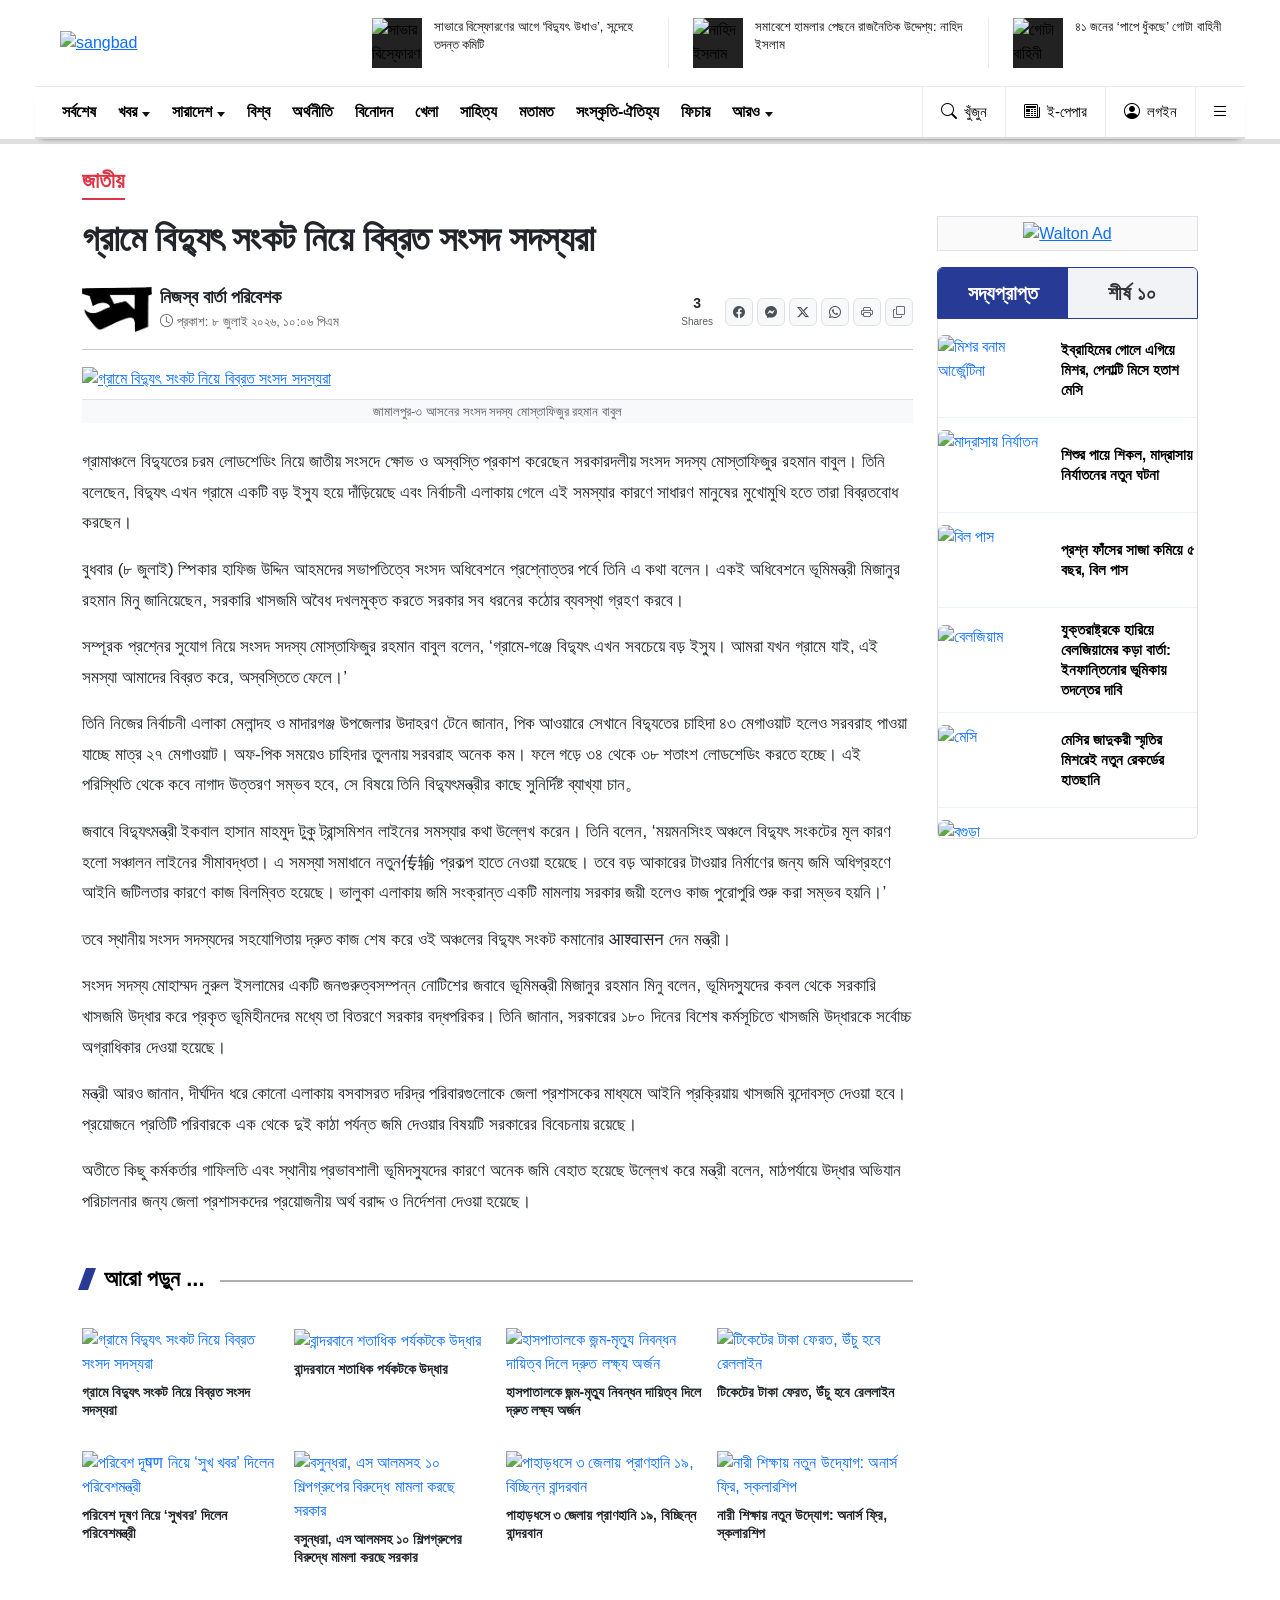
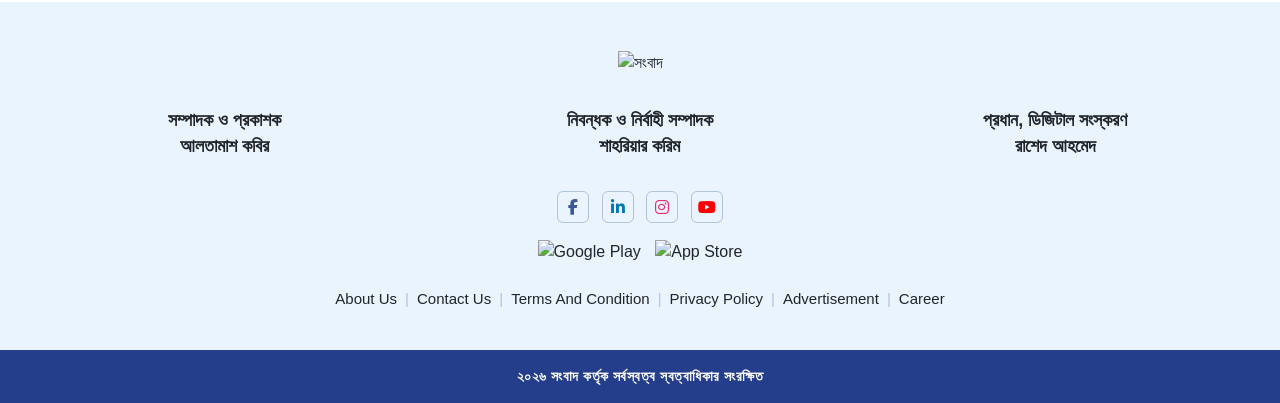
==== article.html @ 70dd0857 "Add files via upload" ====
<!DOCTYPE html>
<html lang="bn">
<head>
  <meta charset="UTF-8">
  <meta name="viewport" content="width=device-width, initial-scale=1.0">
  <title>Sangbad::Article</title>
  <!-- Bootstrap 5 CSS -->
  <link href="https://cdn.jsdelivr.net/npm/bootstrap@5.3.0/dist/css/bootstrap.min.css" rel="stylesheet">
  <!-- Bootstrap Icons -->
  <link href="https://cdn.jsdelivr.net/npm/bootstrap-icons@1.11.0/font/bootstrap-icons.css" rel="stylesheet">
  <!-- Noto Serif & Hind Siliguri Bengali Fonts -->
  <link href="https://fonts.googleapis.com/css2?family=Hind+Siliguri:wght@400;600;700&family=Noto+Serif+Bengali:wght@700;900&display=swap" rel="stylesheet">
    <!-- Custom CSS -->
    <link rel="stylesheet" href="assets/css/variables.css">
    <link rel="stylesheet" href="assets/css/style.css">
    <link rel="stylesheet" href="assets\css\article.css">
    <link rel="stylesheet" href="assets/css/responsive.css">
    <link rel="stylesheet" href="https://cdnjs.cloudflare.com/ajax/libs/font-awesome/6.4.2/css/all.min.css">
</head>
<body>

  <header class="sb-header-wrapper">
  <div class="container-custom">
    
    <!-- TOP PORTION: Brand Stamp and News Columns (Hidden on Mobile) -->
    <div class="sb-top-branding-row">
      <!-- Logo Section Rendered as Image -->
      <div class="sb-logo-box">
        <a href="#">
          <img src="https://sangbad.net/uploads/sangbad-logo_2.png" alt="sangbad" class="sb-custom-logo">
        </a>
      </div>

      <!-- Featured News Layout columns -->
      <div class="sb-stories-row">
        <div class="sb-story-card">
          <div class="sb-thumb-box">
            <img src="https://sangbad.net/uploads/2026/07/xTechtaranga.com_17833638775430.jpg.pagespeed.ic.U8krQJKiqs.webp" alt="সাভার বিস্ফোরণ">
          </div>
          <a href="#" class="sb-story-text">সাভারে বিস্ফোরণের আগে ‘বিদ্যুৎ উধাও’, সন্দেহে তদন্ত কমিটি</a>
        </div>
        <div class="sb-story-card">
          <div class="sb-thumb-box">
            <img src="https://sangbad.net/uploads/2026/07/xTechtaranga.com_17833608642354.jpg.pagespeed.ic.yT5XqBmX8c.webp" alt="নাহিদ ইসলাম">
          </div>
          <a href="#" class="sb-story-text">সমাবেশে হামলার পেছনে রাজনৈতিক উদ্দেশ্য: নাহিদ ইসলাম</a>
        </div>
        <div class="sb-story-card">
          <div class="sb-thumb-box">
            <img src="https://sangbad.net/uploads/2026/07/xTechtaranga.com_17833565679501.jpg.pagespeed.ic.TkCaQavlfP.webp" alt="গোটা বাহিনী">
          </div>
          <a href="#" class="sb-story-text">৪১ জনের ‘পাপে ধুঁকছে’ গোটা বাহিনী</a>
        </div>
      </div>
    </div>

    <!-- MOBILE TOPBAR: Logo + ই-পেপার + Burger -->
    <div class="sb-mobile-header-row">
      <div class="sb-mobile-header-logo">
        <a href="#">
          <img src="https://sangbad.net/uploads/sangbad-logo_2.png" alt="sangbad">
        </a>
      </div>
      <div class="sb-mobile-header-actions">
        <a class="nav-epaper-btn" href="#"><i class="bi bi-newspaper"></i> ই-পেপার</a>
        <span class="menu-trigger-icon cursor-pointer"><i class="bi bi-list"></i></span>
      </div>
    </div>

    <!-- BOTTOM PORTION: Unified Nav Menu and Action Controls Panel -->
    <div id="stickyNavbar" class="sb-navigation-row-wrapper">
      <div class="container-fluid px-3 h-100">
        <div class="sb-navigation-row-container">
          
          <!-- MOBILE EXCLUSIVE MAIN LOGO -->
          <div class="sb-mobile-logo-box">
            <a href="#">
              <img src="https://sangbad.net/uploads/sangbad-logo_2.png" alt="sangbad">
            </a>
          </div>

          <!-- Nav Menu Navigation Track Wrapper (Enables horizontal touch swipe on mobile) -->
          <div class="sb-nav-scroller-track">
            <nav class="h-100">
              <ul class="tt_nav-menu">
                <li class="nav-item"><a target="_self" href="#">সর্বশেষ</a></li>
                <li class="nav-item has-children">
                  <a target="_self" href="#">খবর </a>
                  <ul class="child-menu shadow border-top">
                    <li class="child-item"><a target="_self" href="#">জাতীয়</a></li>
                    <li class="child-item"><a target="_self" href="#">রাজনীতি</a></li>
                    <li class="child-item"><a target="_self" href="#">রাজধানী</a></li>
                  </ul>
                </li>
                <li class="nav-item has-children">
                  <a target="_self" href="#">সারাদেশ </a>
                  <ul class="child-menu shadow border-top">
                    <li class="child-item"><a target="_self" href="#">ঢাকা বিভাগ</a></li>
                    <li class="child-item"><a target="_self" href="#">রাজশাহী বিভাগ</a></li>
                    <li class="child-item"><a target="_self" href="#">চট্টগ্রাম বিভাগ</a></li>
                    <li class="child-item"><a target="_self" href="#">সিলেট বিভাগ</a></li>
                    <li class="child-item"><a target="_self" href="#">বরিশাল বিভাগ</a></li>
                    <li class="child-item"><a target="_self" href="#">খুলনা বিভাগ</a></li>
                    <li class="child-item"><a target="_self" href="#">রংপুর বিভাগ</a></li>
                    <li class="child-item"><a target="_self" href="#">ময়মনসিংহ বিভাগ</a></li>
                  </ul>
                </li>
                <li class="nav-item"><a target="_self" href="international.html">বিশ্ব </a></li>
                <li class="nav-item"><a target="_self" href="#">অর্থনীতি</a></li>
                <li class="nav-item"><a target="_self" href="#">বিনোদন</a></li>
                <li class="nav-item"><a target="_self" href="#">খেলা</a></li>
                <li class="nav-item"><a target="_self" href="#">সাহিত্য</a></li>
                <li class="nav-item"><a target="_self" href="#">মতামত</a></li>
                <li class="nav-item"><a target="_self" href="#">সংস্কৃতি-ঐতিহ্য</a></li>
                <li class="nav-item"><a target="_self" href="#">ফিচার</a></li>
                <li class="nav-item has-children">
                  <a target="_self" href="#">আরও </a>
                  <ul class="child-menu shadow border-top">
                    <li class="child-item"><a target="_self" href="#">অপরাধ</a></li>
                    <li class="child-item"><a target="_self" href="#">শিক্ষা</a></li>
                    <li class="child-item"><a target="_self" href="#">বিশেষ সাক্ষাৎকার</a></li>
                    <li class="child-item"><a target="_self" href="#">ক্যাম্পাস</a></li>
                    <li class="child-item"><a target="_self" href="#">স্বাস্থ্য</a></li>
                    <li class="child-item"><a target="_self" href="#">জীবনধারা</a></li>
                    <li class="child-item"><a target="_self" href="#">প্রযুক্তি</a></li>
                    <li class="child-item"><a target="_self" href="#">বিশেষ প্রতিবেদন</a></li>
                    <li class="child-item"><a target="_self" href="#">গণমাধ্যম</a></li>
                    <li class="child-item"><a target="_self" href="#">আইন আদালত</a></li>
                  </ul>
                </li>
              </ul>
            </nav>
          </div>

          <!-- Action Utilities Panel -->
          <div class="sb-action-utilities-panel">
            <div class="techtaranga_hmenuicon h-100">
              <a class="nav-search-btn border-start border-end" href="#"><i class="bi bi-search"></i> খুঁজুন </a>
              <a class="nav-epaper-btn border-end" href="#"><i class="bi bi-newspaper"></i> ই-পেপার </a>
              <a class="nav-login-btn border-end" href="#"><i class="bi bi-person-circle"></i> লগইন </a>
              <span class="menu-trigger-icon cursor-pointer">
                <i class="bi bi-list"></i>
              </span>
            </div>
          </div>
          
        </div>
      </div>
    </div>
  </div>
</header>

  <!-- মেইন কন্টেইনার সেকশন -->
<section class="py-4" style="font-family: 'SolaimanLipi', 'Arial', sans-serif; color: rgb(33, 37, 41); background-color: #fff;">
  <div class="container">
    
    <!-- ক্যাটাগরি বা ব্রেডক্রাম্ব (দ্বিতীয় ছবির মতো নিচে লাল বর্ডার) -->
    <div class="row">
      <div class="col-12">
        <h6 class="text-danger fw-bold mb-3 d-inline-block pb-1" style="font-size: 22px; border-bottom: 2px solid #dc3545;">জাতীয়</h6>
      </div>
    </div>

    <div class="row g-4">
      
      <!-- বাম পাশের মূল কন্টেন্ট কলাম -->
      <div class="col-lg-9">
        <div>
          <!-- মেইন নিউজ টাইটেল (ফন্ট সাইজ ও ওয়েট বৃদ্ধি করা হয়েছে) -->
          <h1 class="m-0 mb-4 fw-black text-dark" style="font-size: 36px; font-weight: 800; line-height: 1.3; letter-spacing: -0.5px;">গ্রামে বিদ্যুৎ সংকট নিয়ে বিব্রত সংসদ সদস্যরা</h1>

          <!-- রিপোর্টার ইনফো এবং শেয়ার বাটন রো -->
          <div class="row g-3 align-items-center mb-3">
            <!-- রিপোর্টার অংশ -->
            <div class="col-12 col-md-6">
              <div class="d-flex align-items-center">
                <a href="javascript:void(0);">
                  <img class="rounded-0" height="45px" width="auto" src="[data-uri]" alt="নিজস্ব বার্তা পরিবেশক">
                </a>
                <div class="ms-2">
                  <a href="javascript:void(0);" class="text-dark text-decoration-none">
                    <h5 class="m-0 h5 fw-bold" style="font-size: 18px; line-height: 1.2;">নিজস্ব বার্তা পরিবেশক</h5>
                  </a>
                  <span class="text-muted" style="font-size: 13px;">
                    <i class="bi bi-clock"></i> প্রকাশ: ৮ জুলাই ২০২৬, ১০:০৬ পিএম
                  </span>
                </div>
              </div>
            </div>

            <!-- সোশ্যাল শেয়ার বাটন -->
            <div class="col-12 col-md-6 text-md-end">
              <div class="d-inline-flex align-items-center gap-1">
                <!-- কাউন্টার টেক্সট -->
                <div class="text-center me-2" style="line-height: 1.1;">
                  <span class="d-block fw-bold text-dark" style="font-size: 14px;">3</span>
                  <span class="text-muted" style="font-size: 10px;">Shares</span>
                </div>
                <!-- ফেসবুক -->
                <a href="javascript:void(0);" class="btn p-0 d-flex align-items-center justify-content-center border" style="width: 28px; height: 28px; background-color: #f8f9fa; color: #495057;">
                  <i class="bi bi-facebook" style="font-size: 12px;"></i>
                </a>
                <!-- মেসেঞ্জার -->
                <a href="javascript:void(0);" class="btn p-0 d-flex align-items-center justify-content-center border" style="width: 28px; height: 28px; background-color: #f8f9fa; color: #495057;">
                  <i class="bi bi-messenger" style="font-size: 12px;"></i>
                </a>
                <!-- এক্স / টুইটার -->
                <a href="javascript:void(0);" class="btn p-0 d-flex align-items-center justify-content-center border" style="width: 28px; height: 28px; background-color: #f8f9fa; color: #495057;">
                  <i class="bi bi-twitter-x" style="font-size: 12px;"></i>
                </a>
                <!-- হোয়াটসঅ্যাপ -->
                <a href="javascript:void(0);" class="btn p-0 d-flex align-items-center justify-content-center border" style="width: 28px; height: 28px; background-color: #f8f9fa; color: #495057;">
                  <i class="bi bi-whatsapp" style="font-size: 12px;"></i>
                </a>
                <!-- প্রিন্ট -->
                <a href="javascript:void(0);" class="btn p-0 d-flex align-items-center justify-content-center border" style="width: 28px; height: 28px; background-color: #f8f9fa; color: #495057;">
                  <i class="bi bi-printer" style="font-size: 12px;"></i>
                </a>
                <!-- কপি লিংক -->
                <a href="javascript:void(0);" class="btn p-0 d-flex align-items-center justify-content-center border" style="width: 28px; height: 28px; background-color: #f8f9fa; color: #495057;">
                  <i class="bi bi-copy" style="font-size: 12px;"></i>
                </a>
              </div>
            </div>
          </div>

          <hr class="my-3">

          <!-- আর্টিকেলের ফিচার্ড ইমেজ -->
          <div class="story-image popup-gallery mb-2">
            <a title="গ্রামে বিদ্যুৎ সংকট নিয়ে বিব্রত সংসদ সদস্যরা" href="javascript:void(0);">
              <img class="w-100 rounded-0" src="https://sangbad.net/uploads/2026/07/xTechtaranga.com_17835269486240.jpg.pagespeed.ic.ZMdbCznE91.webp" alt="গ্রামে বিদ্যুৎ সংকট নিয়ে বিব্রত সংসদ সদস্যরা">
            </a>
          </div>
          
          <!-- ইমেজের ক্যাপশন বা ফুটার নোট -->
          <div class="p-2 py-1 text-center" style="background:#f8f9fa; border-top: 1px solid #dee2e6;">
            <h6 class="m-0 text-muted" style="font-size: 13px;">জামালপুর-৩ আসনের সংসদ সদস্য মোস্তাফিজুর রহমান বাবুল</h6>
          </div>
          
          <!-- মেইন নিউজ ডিটেইলস (প্যারাগ্রাফসমূহ) -->
          <div class="story-details tt-text mt-4 text-justify" style="line-height: 1.8; font-size: 17px; color: #212529;">
            <p>গ্রামাঞ্চলে বিদ্যুতের চরম লোডশেডিং নিয়ে জাতীয় সংসদে ক্ষোভ ও অস্বস্তি প্রকাশ করেছেন সরকারদলীয় সংসদ সদস্য মোস্তাফিজুর রহমান বাবুল। তিনি বলেছেন, বিদ্যুৎ এখন গ্রামে একটি বড় ইস্যু হয়ে দাঁড়িয়েছে এবং নির্বাচনী এলাকায় গেলে এই সমস্যার কারণে সাধারণ মানুষের মুখোমুখি হতে তারা বিব্রতবোধ করছেন।</p>
            <p>বুধবার (৮ জুলাই) স্পিকার হাফিজ উদ্দিন আহমদের সভাপতিত্বে সংসদ অধিবেশনে প্রশ্নোত্তর পর্বে তিনি এ কথা বলেন। একই অধিবেশনে ভূমিমন্ত্রী মিজানুর রহমান মিনু জানিয়েছেন, সরকারি খাসজমি অবৈধ দখলমুক্ত করতে সরকার সব ধরনের কঠোর ব্যবস্থা গ্রহণ করবে।</p>
            <p>সম্পূরক প্রশ্নের সুযোগ নিয়ে সংসদ সদস্য মোস্তাফিজুর রহমান বাবুল বলেন, ‘গ্রামে-গঞ্জে বিদ্যুৎ এখন সবচেয়ে বড় ইস্যু। আমরা যখন গ্রামে যাই, এই সমস্যা আমাদের বিব্রত করে, অস্বস্তিতে ফেলে।’</p>
            <p>তিনি নিজের নির্বাচনী এলাকা মেলান্দহ ও মাদারগঞ্জ উপজেলার উদাহরণ টেনে জানান, পিক আওয়ারে সেখানে বিদ্যুতের চাহিদা ৪৩ মেগাওয়াট হলেও সরবরাহ পাওয়া যাচ্ছে মাত্র ২৭ মেগাওয়াট। অফ-পিক সময়েও চাহিদার তুলনায় সরবরাহ অনেক কম। ফলে গড়ে ৩৪ থেকে ৩৮ শতাংশ লোডশেডিং করতে হচ্ছে। এই পরিস্থিতি থেকে কবে নাগাদ উত্তরণ সম্ভব হবে, সে বিষয়ে তিনি বিদ্যুৎমন্ত্রীর কাছে সুনির্দিষ্ট ব্যাখ্যা চান。</p>
            <p>জবাবে বিদ্যুৎমন্ত্রী ইকবাল হাসান মাহমুদ টুকু ট্রান্সমিশন লাইনের সমস্যার কথা উল্লেখ করেন। তিনি বলেন, ‘ময়মনসিংহ অঞ্চলে বিদ্যুৎ সংকটের মূল কারণ হলো সঞ্চালন লাইনের সীমাবদ্ধতা। এ সমস্যা সমাধানে নতুন传输 প্রকল্প হাতে নেওয়া হয়েছে। তবে বড় আকারের টাওয়ার নির্মাণের জন্য জমি অধিগ্রহণে আইনি জটিলতার কারণে কাজ বিলম্বিত হয়েছে। ভালুকা এলাকায় জমি সংক্রান্ত একটি মামলায় সরকার জয়ী হলেও কাজ পুরোপুরি শুরু করা সম্ভব হয়নি।’</p>
            <p>তবে স্থানীয় সংসদ সদস্যদের সহযোগিতায় দ্রুত কাজ শেষ করে ওই অঞ্চলের বিদ্যুৎ সংকট কমানোর आश्वासन দেন মন্ত্রী।</p>
            <p>সংসদ সদস্য মোহাম্মদ নুরুল ইসলামের একটি জনগুরুত্বসম্পন্ন নোটিশের জবাবে ভূমিমন্ত্রী মিজানুর রহমান মিনু বলেন, ভূমিদস্যুদের কবল থেকে সরকারি খাসজমি উদ্ধার করে প্রকৃত ভূমিহীনদের মধ্যে তা বিতরণে সরকার বদ্ধপরিকর। তিনি জানান, সরকারের ১৮০ দিনের বিশেষ কর্মসূচিতে খাসজমি উদ্ধারকে সর্বোচ্চ অগ্রাধিকার দেওয়া হয়েছে।</p>
            <p>মন্ত্রী আরও জানান, দীর্ঘদিন ধরে কোনো এলাকায় বসবাসরত দরিদ্র পরিবারগুলোকে জেলা প্রশাসকের মাধ্যমে আইনি প্রক্রিয়ায় খাসজমি বন্দোবস্ত দেওয়া হবে। প্রয়োজনে প্রতিটি পরিবারকে এক থেকে দুই কাঠা পর্যন্ত জমি দেওয়ার বিষয়টি সরকারের বিবেচনায় রয়েছে।</p>
            <p>অতীতে কিছু কর্মকর্তার গাফিলতি এবং স্থানীয় প্রভাবশালী ভূমিদস্যুদের কারণে অনেক জমি বেহাত হয়েছে উল্লেখ করে মন্ত্রী বলেন, মাঠপর্যায়ে উদ্ধার অভিযান পরিচালনার জন্য জেলা প্রশাসকদের প্রয়োজনীয় অর্থ বরাদ্দ ও নির্দেশনা দেওয়া হয়েছে।</p>
          </div>
        </div>

        <!-- কমেন্ট সেকশন -->
        <div class="d-none tt-white fb-comment mt-3">
          <h2 class="m-0 p-md-3 p-2">আপনার মতামত লিখুন</h2>
          <div class="p-md-3 p-2 border"></div>
        </div> 

        <!-- সম্পর্কিত খবর / আরো পড়ুন... সেকশন -->
        <div class="related-post mt-5">
          <div class="row g-3">
            <div class="col-12">
  <div class="d-flex align-items-center mb-3" style="width: 100%;">
    
    <!-- বাঁকা নীল রঙের ইন্ডিকেটর বক্স -->
    <span style="background: #273a96; width: 10px; height: 22px; display: inline-block; transform: skewX(-20deg); margin-right: 12px;"></span>
    
    <!-- শিরোনাম লেখা -->
    <h4 class="m-0 fw-bold" style="font-size: 22px; white-space: nowrap; font-family: 'SolaimanLipi', sans-serif;">
      <a href="javascript:void(0);" class="text-decoration-none text-dark" style="color: #000 !important;">আরো পড়ুন ...</a>
    </h4>
    
    <!-- ডান পাশের চিকন ধূসর রেখা (যা বাকি পুরো জায়গা জুড়ে থাকবে) -->
    <div style="flex-grow: 1; height: 2px; background-color: #b0b0b0; margin-left: 15px; margin-top: 4px;"></div>

  </div>
</div>
            
           <!-- আইটেম ১ -->
  <div class="col-md-3 col-6">
    <a href="javascript:void(0);" class="d-block prothom-songbad-post-style text-decoration-none py-1">
      <div class="hover-img-wrap rounded-0">
        <img class="w-100 ps-post-line-img" src="https://sangbad.net/uploads/2026/07/xTechtaranga.com_17835269486240.jpg.pagespeed.ic.ZMdbCznE91.webp" alt="গ্রামে বিদ্যুৎ সংকট নিয়ে বিব্রত সংসদ সদস্যরা">
      </div> 
      <h6 class="news-title-4 mt-2 fw-bold text-dark text-start lh-sm" style="font-size: 14px; transition: color 0.3s ease;">গ্রামে বিদ্যুৎ সংকট নিয়ে বিব্রত সংসদ সদস্যরা</h6>
    </a>
  </div> 
  
  <!-- আইটেম ২ -->
  <div class="col-md-3 col-6">
    <a href="javascript:void(0);" class="d-block prothom-songbad-post-style text-decoration-none py-1">
      <div class="hover-img-wrap rounded-0">
        <img class="w-100 ps-post-line-img" src="https://sangbad.net/uploads/2026/07/xTechtaranga.com_17835265419710.jpg.pagespeed.ic.w-8pWJd68t.webp" alt="বান্দরবানে শতাধিক পর্যকটকে উদ্ধার">
      </div> 
      <h6 class="news-title-4 mt-2 fw-bold text-dark text-start lh-sm" style="font-size: 14px; transition: color 0.3s ease;">বান্দরবানে শতাধিক পর্যকটকে উদ্ধার</h6>
    </a>
  </div> 
  
  <!-- আইটেম ৩ -->
  <div class="col-md-3 col-6">
    <a href="javascript:void(0);" class="d-block prothom-songbad-post-style text-decoration-none py-1">
      <div class="hover-img-wrap rounded-0">
        <img class="w-100 ps-post-line-img" src="https://sangbad.net/uploads/2026/07/xTechtaranga.com_17835238494428.jpg.pagespeed.ic.ZtpfrvtQoJ.webp" alt="হাসপাতালকে জন্ম-মৃত্যু নিবন্ধন দায়িত্ব দিলে দ্রুত লক্ষ্য অর্জন">
      </div> 
      <h6 class="news-title-4 mt-2 fw-bold text-dark text-start lh-sm" style="font-size: 14px; transition: color 0.3s ease;">হাসপাতালকে জন্ম-মৃত্যু নিবন্ধন দায়িত্ব দিলে দ্রুত লক্ষ্য অর্জন</h6>
    </a>
  </div> 
  
  <!-- আইটেম ৪ -->
  <div class="col-md-3 col-6">
    <a href="javascript:void(0);" class="d-block prothom-songbad-post-style text-decoration-none py-1">
      <div class="hover-img-wrap rounded-0">
        <img class="w-100 ps-post-line-img" src="https://sangbad.net/uploads/2026/07/xTechtaranga.com_17835230819694.jpg.pagespeed.ic.6iohfGtgd3.webp" alt="টিকেটের টাকা ফেরত, উঁচু হবে রেললাইন">
      </div> 
      <h6 class="news-title-4 mt-2 fw-bold text-dark text-start lh-sm" style="font-size: 14px; transition: color 0.3s ease;">টিকেটের টাকা ফেরত, উঁচু হবে রেললাইন</h6>
    </a>
  </div> 
  
  <!-- আইটেম ৫ -->
  <div class="col-md-3 col-6 mt-3">
    <a href="javascript:void(0);" class="d-block prothom-songbad-post-style text-decoration-none py-1">
      <div class="hover-img-wrap rounded-0">
        <img class="w-100 ps-post-line-img" src="https://sangbad.net/uploads/2026/07/xTechtaranga.com_17835224745422.jpg.pagespeed.ic._BiR9LFjmu.webp" alt="পরিবেশ দূषण নিয়ে ‘সুখ খবর’ দিলেন পরিবেশমন্ত্রী">
      </div> 
      <h6 class="news-title-4 mt-2 fw-bold text-dark text-start lh-sm" style="font-size: 14px; transition: color 0.3s ease;">পরিবেশ দূষণ নিয়ে ‘সুখবর’ দিলেন পরিবেশমন্ত্রী</h6>
    </a>
  </div> 
  
  <!-- আইটেম ৬ -->
  <div class="col-md-3 col-6 mt-3">
    <a href="javascript:void(0);" class="d-block prothom-songbad-post-style text-decoration-none py-1">
      <div class="hover-img-wrap rounded-0">
        <img class="w-100 ps-post-line-img" src="https://sangbad.net/uploads/2026/07/xTechtaranga.com_17835160176229.jpg.pagespeed.ic.rLFdTAoNK-.webp" alt="বসুন্ধরা, এস আলমসহ ১০ শিল্পগ্রুপের বিরুদ্ধে মামলা করছে সরকার">
      </div> 
      <h6 class="news-title-4 mt-2 fw-bold text-dark text-start lh-sm" style="font-size: 14px; transition: color 0.3s ease;">বসুন্ধরা, এস আলমসহ ১০ শিল্পগ্রুপের বিরুদ্ধে মামলা করছে সরকার</h6>
    </a>
  </div> 
  
  <!-- আইটেম ৭ -->
  <div class="col-md-3 col-6 mt-3">
    <a href="javascript:void(0);" class="d-block prothom-songbad-post-style text-decoration-none py-1">
      <div class="hover-img-wrap rounded-0">
        <img class="w-100 ps-post-line-img" src="https://sangbad.net/uploads/2026/07/xTechtaranga.com_17835151617597.jpg.pagespeed.ic.MSir4fsvaN.webp" alt="পাহাড়ধসে ৩ জেলায় প্রাণহানি ১৯, বিচ্ছিন্ন বান্দরবান">
      </div> 
      <h6 class="news-title-4 mt-2 fw-bold text-dark text-start lh-sm" style="font-size: 14px; transition: color 0.3s ease;">পাহাড়ধসে ৩ জেলায় প্রাণহানি ১৯, বিচ্ছিন্ন বান্দরবান</h6>
    </a>
  </div> 
  
  <!-- আইটেম ৮ -->
  <div class="col-md-3 col-6 mt-3">
    <a href="javascript:void(0);" class="d-block prothom-songbad-post-style text-decoration-none py-1">
      <div class="hover-img-wrap rounded-0">
        <img class="w-100 ps-post-line-img" src="https://sangbad.net/uploads/2026/07/xTechtaranga.com_17835138644523.jpg.pagespeed.ic.h5AA5aIEnd.webp" alt="নারী শিক্ষায় নতুন উদ্যোগ: অনার্স ফ্রি, স্কলারশিপ">
      </div> 
      <h6 class="news-title-4 mt-2 fw-bold text-dark text-start lh-sm" style="font-size: 14px; transition: color 0.3s ease;">নারী শিক্ষায় নতুন উদ্যোগ: অনার্স ফ্রি, স্কলারশিপ</h6>
    </a>
  </div>     
          </div>
        </div>
      </div>

      <!-- ডান পাশের সাইডবার কলাম (col-lg-3) -->
      <div class="col-lg-3">
        <!-- বিজ্ঞাপন ব্যানার -->
        <div class="tt-white mb-3">
          <div class="text-center border p-1" style="background-color: #fafafa;">
            <a href="javascript:void(0);">
              <img class="img-fluid w-100" src="https://sangbad.net/uploads/xFridge-Aktai-Walton_320-x-100.jpg.jpeg.pagespeed.ic.I0qbV1seV0.webp" alt="Walton Ad">
            </a>
          </div>
        </div>

        <!-- ট্যাবড উইজেট সেকশন -->
        <div class="sidebar"> 
          <div class="most-recent mt-2">
            <input type="radio" name="sidebar-tabs" id="sb-radio-recent" class="sb-tab-radio" checked>
        <input type="radio" name="sidebar-tabs" id="sb-radio-top10" class="sb-tab-radio">
        
        <ul class="sb-tabs-nav">
          <label for="sb-radio-recent" class="sb-tab-btn-label">সদ্যপ্রাপ্ত</label>
          <label for="sb-radio-top10" class="sb-tab-btn-label">শীর্ষ ১০</label>
        </ul>
        
        <div class="sb-tab-content-window">
          <!-- TAB PANEL 1: Recent Feeds Module List -->
          <div class="sb-tab-panel" id="sb-panel-recent">
            <a href="#" class="sb-side-item">
              <div class="sb-card-flex">
                <div class="sb-card-img-wrap"><img class="sb-img-fluid" src="https://sangbad.net/uploads/2026/07/xTechtaranga.com_17834416767446.jpg.pagespeed.ic.9erCF7zFh1.webp" alt="মিশর বনাম আর্জেন্টিনা"></div>
                <div class="sb-card-text"><h4 class="sb-card-title">ইব্রাহিমের গোলে এগিয়ে মিশর, পেনাল্টি মিসে হতাশ মেসি</h4></div>
              </div>
            </a>
            
            <a href="#" class="sb-side-item">
              <div class="sb-card-flex">
                <div class="sb-card-img-wrap"><img class="sb-img-fluid" src="https://sangbad.net/uploads/2026/07/xTechtaranga.com_17834402283251.jpg.pagespeed.ic.ob5Q0SZrZ9.webp" alt="মাদ্রাসায় নির্যাতন"></div>
                <div class="sb-card-text"><h4 class="sb-card-title">শিশুর পায়ে শিকল, মাদ্রাসায় নির্যাতনের নতুন ঘটনা</h4></div>
              </div>
            </a>
            
            <a href="#" class="sb-side-item">
              <div class="sb-card-flex">
                <div class="sb-card-img-wrap"><img class="sb-img-fluid" src="https://sangbad.net/uploads/2026/07/xTechtaranga.com_17834394318500.jpg.pagespeed.ic.FCBbC1-K_h.webp" alt="বিল পাস"></div>
                <div class="sb-card-text"><h4 class="sb-card-title">প্রশ্ন ফাঁসের সাজা কমিয়ে ৫ বছর, বিল পাস</h4></div>
              </div>
            </a>
            
            <a href="#" class="sb-side-item">
              <div class="sb-card-flex">
                <div class="sb-card-img-wrap"><img class="sb-img-fluid" src="https://sangbad.net/uploads/2026/07/xTechtaranga.com_17834401812120.jpg.pagespeed.ic.bGBu1q0ZRj.webp" alt="বেলজিয়াম"></div>
                <div class="sb-card-text"><h4 class="sb-card-title">যুক্তরাষ্ট্রকে হারিয়ে বেলজিয়ামের কড়া বার্তা: ইনফান্তিনোর ভূমিকায় তদন্তের দাবি</h4></div>
              </div>
            </a>
            
            <a href="#" class="sb-side-item">
              <div class="sb-card-flex">
                <div class="sb-card-img-wrap"><img class="sb-img-fluid" src="https://sangbad.net/uploads/2026/07/xTechtaranga.com_17834393508870.jpg.pagespeed.ic.2Pp7LEMCod.webp" alt="মেসি"></div>
                <div class="sb-card-text"><h4 class="sb-card-title">মেসির জাদুকরী স্মৃতির মিশরেই নতুন রেকর্ডের হাতছানি</h4></div>
              </div>
            </a>
            
            <a href="#" class="sb-side-item">
              <div class="sb-card-flex">
                <div class="sb-card-img-wrap"><img class="sb-img-fluid" src="https://sangbad.net/uploads/2026/07/xTechtaranga.com_17834384039657.jpg.pagespeed.ic.w0q8Hgd9dO.webp" alt="বগুড়া"></div>
                <div class="sb-card-text"><h4 class="sb-card-title">২৫ বছর অপেক্ষার পর বগুড়ায় প্রথম বিশ্ববিদ্যালয়</h4></div>
              </div>
            </a>

            <a href="#" class="sb-side-item">
              <div class="sb-card-flex">
                <div class="sb-card-img-wrap"><img class="sb-img-fluid" src="https://sangbad.net/uploads/2026/07/xTechtaranga.com_17834375904072.jpg.pagespeed.ic.D12H4P3oKZ.webp" alt="এইচএসসি"></div>
                <div class="sb-card-text"><h4 class="sb-card-title">এইচএসসি পরীক্ষা কেন্দ্রের জন্য জরুরি নির্দেশনা</h4></div>
              </div>
            </a>

            <a href="#" class="sb-side-item">
              <div class="sb-card-flex">
                <div class="sb-card-img-wrap"><img class="sb-img-fluid" src="https://sangbad.net/uploads/2026/07/xTechtaranga.com_17834389574543.jpg.pagespeed.ic.t1T0WU13El.webp" alt="স্কালোনি"></div>
                <div class="sb-card-text"><h4 class="sb-card-title">মিশরের বিপক্ষে স্কালোনির একাদশে তিন বড় বদল</h4></div>
              </div>
            </a>

            <a href="#" class="sb-side-item">
              <div class="sb-card-flex">
                <div class="sb-card-img-wrap"><img class="sb-img-fluid" src="https://sangbad.net/uploads/2026/07/xTechtaranga.com_17834371767161.jpg.pagespeed.ic.YcRQ7dsWkl.webp" alt="মামলাজট"></div>
                <div class="sb-card-text"><h4 class="sb-card-title">মামলাজট কমাতে সরকারের বিশেষ উদ্যোগ</h4></div>
              </div>
            </a>

            <a href="#" class="sb-side-item">
              <div class="sb-card-flex">
                <div class="sb-card-img-wrap"><img class="sb-img-fluid" src="https://sangbad.net/uploads/2026/07/xTechtaranga.com_17834370595859.jpg.pagespeed.ic.gVHPLuxnob.webp" alt="সাজেক"></div>
                <div class="sb-card-text"><h4 class="sb-card-title">অনির্দিষ্টকালের জন্য সাজেক ভ্রমণে নিষেধাজ্ঞা</h4></div>
              </div>
            </a>
          </div>
          
          <!-- TAB PANEL 2: Top 10 Feeds Module List -->
          <div class="sb-tab-panel" id="sb-panel-top10">
           <a href="#" class="sb-side-item">
              <div class="sb-card-flex">
                <div class="sb-card-img-wrap"><img class="sb-img-fluid" src="https://sangbad.net/uploads/2026/07/xTechtaranga.com_17833604206128.jpg.pagespeed.ic.pUdlrL4BH6.webp" alt="সাভার"></div>
                <div class="sb-card-text"><h4 class="sb-card-title">সাভারে এনসিপির সমাবেশে বিস্ফোরণ, আহত ৪</h4></div>
              </div>
            </a>
            
            <a href="#" class="sb-side-item">
              <div class="sb-card-flex">
                <div class="sb-card-img-wrap"><img class="sb-img-fluid" src="https://sangbad.net/uploads/2026/07/xTechtaranga.com_17833608642354.jpg.pagespeed.ic.yT5XqBmX8c.webp" alt="সমাবেশ"></div>
                <div class="sb-card-text"><h4 class="sb-card-title">সমাবেশে হামলার পেছনে রাজনৈতিক উদ্দেশ্য: নাহিদ ইসলাম</h4></div>
              </div>
            </a>
            
            <a href="#" class="sb-side-item">
              <div class="sb-card-flex">
                <div class="sb-card-img-wrap"><img class="sb-img-fluid" src="https://sangbad.net/uploads/2026/07/xTechtaranga.com_17834125557196.jpg.pagespeed.ic.Ee_oM7g-u6.webp" alt="মানিকগঞ্জ"></div>
                <div class="sb-card-text"><h4 class="sb-card-title">মানিকগঞ্জে গৃহবধূর রহস্যজনক মৃত্যু, স্বামী আটক</h4></div>
              </div>
            </a>
            
            <a href="#" class="sb-side-item">
              <div class="sb-card-flex">
                <div class="sb-card-img-wrap"><img class="sb-img-fluid" src="https://sangbad.net/uploads/2026/07/xTechtaranga.com_17833638775430.jpg.pagespeed.ic.U8krQJKiqs.webp" alt="বিস্ফোরণ"></div>
                <div class="sb-card-text"><h4 class="sb-card-title">সাভারে বিস্ফোরণের আগে ‘বিদ্যুৎ উধাও’, সন্দেহে তদন্ত কমিটি</h4></div>
              </div>
            </a>
            
            <a href="#" class="sb-side-item">
              <div class="sb-card-flex">
                <div class="sb-card-img-wrap"><img class="sb-img-fluid" src="https://sangbad.net/uploads/2026/07/xTechtaranga.com_17833916559329.jpg.pagespeed.ic.ryqT9RyACV.webp" alt="মাহফুজ আলম"></div>
                <div class="sb-card-text"><h4 class="sb-card-title">‘খেলা শেষ, খোদা হাফেজ’, সাবেক তথ্য উপদেষ্টা মাহফুজ আলম</h4></div>
              </div>
            </a>

            <a href="#" class="sb-side-item">
              <div class="sb-card-flex">
                <div class="sb-card-img-wrap"><img class="sb-img-fluid" src="https://sangbad.net/uploads/2026/07/xTechtaranga.com_17834102525218.jpg.pagespeed.ic.RFgBA4lFG1.webp" alt="মহড়া"></div>
                <div class="sb-card-text"><h4 class="sb-card-title">সেনাবাহিনীর গ্রীষ্মকালীন মহড়া পরিদর্শন করলেন প্রধানমন্ত্রী</h4></div>
              </div>
            </a>

            <a href="#" class="sb-side-item">
              <div class="sb-card-flex">
                <div class="sb-card-img-wrap"><img class="sb-img-fluid" src="https://sangbad.net/uploads/2026/07/xTechtaranga.com_17833565679501.jpg.pagespeed.ic.TkCaQavlfP.webp" alt="বাহিনী"></div>
                <div class="sb-card-text"><h4 class="sb-card-title">৪১ জনের ‘পাপে ধুঁকছে’ গোটা বাহিনী</h4></div>
              </div>
            </a>

            <a href="#" class="sb-side-item">
              <div class="sb-card-flex">
                <div class="sb-card-img-wrap"><img class="sb-img-fluid" src="https://sangbad.net/uploads/2026/07/xTechtaranga.com_17834026098012.jpg.pagespeed.ic.u0Iwq1yDdA.webp" alt="নতুন বই"></div>
                <div class="sb-card-text"><h4 class="sb-card-title">​ডিসেম্বরেই নতুন বই পাবে শিক্ষার্থীরা: শিক্ষামন্ত্রী</h4></div>
              </div>
            </a>

            <a href="#" class="sb-side-item">
              <div class="sb-card-flex">
                <div class="sb-card-img-wrap"><img class="sb-img-fluid" src="https://sangbad.net/uploads/2026/07/xTechtaranga.com_17834095814228.jpg.pagespeed.ic.owok5F3D3M.webp" alt="মৃত্যু"></div>
                <div class="sb-card-text"><h4 class="sb-card-title">কালকিনিতে সাপের কামড়ে গৃহবধূর মৃত্যু</h4></div>
              </div>
            </a>

            <a href="#" class="sb-side-item">
              <div class="sb-card-flex">
                <div class="sb-card-img-wrap"><img class="sb-img-fluid" src="https://sangbad.net/uploads/2026/07/xTechtaranga.com_17833570733513.jpg.pagespeed.ic.uZ5NhXUQh-.webp" alt="ব্রাজিল"></div>
                <div class="sb-card-text"><h4 class="sb-card-title">শেষ হলো নেইমারদের সোনালী প্রজন্ম, এবার কোন পথে ব্রাজিল?</h4></div>
              </div>
            </a>
          </div>
        </div>
          </div>
        </div>

      </div>
      
    </div>
  </div>
</section>

<footer class="techtaranga_footer_5 techtaranga_footer" style="font-family: 'NesarAJ', Arial, sans-serif; background-color: rgb(234, 244, 254); color: rgb(33, 37, 41);">
  
  <!-- ফুটার টপ: লোগো এবং পাবলিশার প্যানেল -->
  <div class="footer_top pt-5 pb-3">
    <div class="container" style="max-width: 1246px;">
      <div class="row align-items-center">
        
        <div class="col-md-12 text-center mb-4">
  <div class="flogo-light flogo">
    <img class="image-switchable" src="https://sangbad.net/uploads/Sangbad.png" style="height: 40px; width: auto;" alt="সংবাদ">
  </div>
</div>
        
        <!-- সম্পাদক ও নির্বাহী প্যানেল -->
        <div class="col-md-12 text-center">
          <div class="techtaranga_footer_publisher">
            <div class="row my-2 justify-content-center">
              <div class="col-lg-4 text-center mb-3 mb-lg-0">
                <h4 style="font-size: 18px; font-weight: 600; line-height: 26px; color: rgb(33, 37, 41);">
                  সম্পাদক ও প্রকাশক <br> <span style="font-weight: 700;">আলতামাশ কবির</span>
                </h4>
              </div>
              <div class="col-lg-4 text-center mb-3 mb-lg-0">
                <h4 style="font-size: 18px; font-weight: 600; line-height: 26px; color: rgb(33, 37, 41);">
                  নিবন্ধক ও নির্বাহী সম্পাদক<br> <span style="font-weight: 700;">শাহরিয়ার করিম</span>
                </h4>
              </div>
              <div class="col-lg-4 text-center">
                <h4 style="font-size: 18px; font-weight: 600; line-height: 26px; color: rgb(33, 37, 41);">
                  প্রধান, ডিজিটাল সংস্করণ <br> <span style="font-weight: 700;">রাশেদ আহমেদ</span>
                </h4>
              </div>
            </div> 
          </div>
        </div>

      </div>
    </div>
  </div>

  <!-- ফুটার মিডেল: সোশ্যাল আইকন, অ্যাপ ডাউনলোড ও সেকেন্ডারি মেনু -->
  <div class="footer_middle pb-4">
    <div class="container" style="max-width: 1246px;">
      <div class="row align-items-center">
        <div class="col-md-12 text-center">
          
          <!-- সোশ্যাল মিডিয়া আইকনসমূহ (বর্ডার স্কয়ার ফরম্যাট) -->
          <div class="techtaranga_social_menu mb-3">
  <span class="social-box facebook"><i class="fa-brands fa-facebook-f"></i></span>
  <span class="social-box linkedin"><i class="fa-brands fa-linkedin-in"></i></span>
  <span class="social-box instagram"><i class="fa-brands fa-instagram"></i></span>
  <span class="social-box youtube"><i class="fa-brands fa-youtube"></i></span>
</div>

          <!-- অ্যাপ ডাউনলোড বাটনসমূহ -->
          <div class="footer_download_app mb-4">
            <img src="https://sangbad.net/assets/image/xgoogle-play-download.png.pagespeed.ic.DXmbKRV_OE.webp" alt="Google Play" style="height: 40px; margin: 0 5px; cursor: pointer;">
            <img src="https://sangbad.net/assets/image/xapp-store-btn.png.pagespeed.ic.8m0H9gTLjL.webp" alt="App Store" style="height: 40px; margin: 0 5px; cursor: pointer;">
          </div>

          <!-- সেকেন্ডারি মেনু (ইনলাইন পাইপ সেপারেটর সহ) -->
          <ul class="secondary_menu_tt list-unstyled d-flex justify-content-center flex-wrap" style="font-size: 15px; font-weight: 500;">
            <li class="nav-item">About Us</li>
            <li class="nav-item">Contact Us</li>
            <li class="nav-item">Terms And Condition</li>
            <li class="nav-item">Privacy Policy</li>
            <li class="nav-item">Advertisement</li>
            <li class="nav-item">Career</li>
          </ul>

        </div>
      </div>
    </div>
  </div>
  
  <!-- ফুটার বটম: কপিরাইট সেকশন -->
  <div class="footer_bottom py-3" style="background-color: #243e8b; color: #ffffff;">
    <div class="container" style="max-width: 1246px;">
      <div class="row">
        <div class="col-md-12 text-center">
          <div class="tt_element_inner d-flex justify-content-center align-items-center flex-wrap gap-2" style="font-size: 14px; letter-spacing: 0.5px;">
            <div class="techtaranga_footer_cpt">
              <b>২০২৬ সংবাদ কর্তৃক সর্বস্বত্ব স্বত্বাধিকার সংরক্ষিত</b>
            </div>
          </div>
        </div>
      </div>
    </div>
  </div>

</footer>
</body>
</html>
---- assets/css/style.css ----
/* ==========================================================================
   GLOBAL TYPOGRAPHY RULES: NesarAJ, Arial, sans-serif
   ========================================================================== */
@import url('https://fonts.maateen.me/solaiman-lipi/font.css');

/* Applies the font family globally across the entire website structure */
html, 
body, 
p, 
a, 
h1, 
h2, 
h3, 
h4, 
h5, 
h6, 
span, 
div, 
button, 
input, 
select, 
textarea {
  font-family: 'SolaimanLipi', Helvetica, sans-serif !important;
}
@media (max-width: 991px) {
  /* Enforces the global layout bounds to wrap safely */
  header, 
  nav, 
  .navbar,
  .topbar {
    width: 100% !important;
    max-width: 100vw !important;
    box-sizing: border-box !important;
  }
  
  /* Clears float alignment leaks that cause top-bar elements to fall off-screen */
  .topbar .row, 
  .navbar .row {
    margin-left: 0 !important;
    margin-right: 0 !important;
    display: flex !important;
  }
}
/* Final mobile overrides to ensure full-width layout and fixed image stacking */
@media (max-width: 600px) {
  html, body { margin: 0 !important; padding: 0 !important; width: 100% !important; }
  .container-custom { padding-left: 0 !important; padding-right: 0 !important; }
  .sb-main-layout-container { padding-left: 0 !important; padding-right: 0 !important; width: 100% !important; }
  .sb-wc-main-container { max-width: 100% !important; width: 100% !important; padding-left: 8px !important; padding-right: 8px !important; margin: 0 !important; border-radius: 8px !important; }

  /* Force stacking and remove any floats */
  .sb-wc-row, .sb-wc-lead-box, .sb-wc-feed-grid { display: block !important; flex-direction: column !important; }
  .sb-wc-col-6, .sb-wc-feed-item, .sb-wc-lead-text, .sb-wc-lead-img-wrap { width: 100% !important; max-width: 100% !important; float: none !important; margin: 0 0 12px 0 !important; }

  /* Images must fill their containers */
  .sb-wc-divider img, .sb-wc-img, .sb-wc-feed-img-wrap img, .sb-wc-lead-img-wrap img, .sb-img-fluid { width: 100% !important; height: auto !important; display: block !important; }

  /* Remove any left-side narrow column artifacts */
  .sb-wc-side-caption, .left-column-ghost, .sidebar-ghost { display: none !important; }

  /* Reduce internal frame padding so images are larger */
  .sb-wc-img-wrap, .sb-wc-lead-img-wrap, .sb-wc-feed-img-wrap { padding-left: 6px !important; padding-right: 6px !important; }
}

/* Mobile sticky header: keep topbar visible while scrolling */
@media (max-width: 600px) {
  .sb-mobile-header-row {
    position: fixed !important;
    top: 0 !important;
    left: 0 !important;
    right: 0 !important;
    height: 56px !important;
    display: flex !important;
    align-items: center !important;
    justify-content: space-between !important;
    padding: 6px 10px !important;
    background: #ffffff !important;
    z-index: 3000 !important;
    box-shadow: 0 2px 6px rgba(0,0,0,0.08) !important;
  }

  /* add top offset to main content so it doesn't hide under the fixed topbar */
  .sb-main-layout-container {
    padding-top: 66px !important;
  }
}

/* === Mobile: Main viewport, main wrapper and match ticker polish === */
@media (max-width: 600px) {
  /* Main viewport wrapper — remove centering gutters so it uses the whole screen */
  .sb-main-layout-container {
    max-width: 100% !important;
    width: 100% !important;
    padding: 0 6px !important;
    margin: 0 !important;
  }

  /* Main wrapper component: make internal blocks edge-to-edge while preserving small inset */
  .sb-wc-main-container {
    background: transparent !important;
    padding: 8px !important;
    margin: 0 0 10px 0 !important;
    border-radius: 6px !important;
  }

  /* Banner divider — maintain rounded corners but make it full width */
  .sb-wc-divider img { border-radius: 6px !important; display: block !important; width: 100% !important; }

  /* Match ticker: stacked white card with centered flags/names and centered score */
  .wc-ticker-container {
    background: #ffffff !important;
    padding: 10px 8px !important;
    margin-top: 12px !important;
    width: calc(100% - 0px) !important;
    box-sizing: border-box !important;
    border-radius: 8px !important;
  }

  .wc-slider-inner {
    display: flex !important;
    flex-direction: column !important;
    gap: 10px !important;
    padding: 6px 0 !important;
    overflow: visible !important;
    -webkit-overflow-scrolling: auto !important;
  }

  .wc-match-card {
    width: 100% !important;
    background: transparent !important;
    border-radius: 6px !important;
    padding: 10px 6px !important;
    box-shadow: none !important;
    box-sizing: border-box !important;
    display: grid !important;
    grid-template-columns: 1fr 90px 1fr !important;
    align-items: center !important;
    gap: 8px !important;
    border-bottom: 1px solid rgba(16,24,40,0.06) !important;
  }

  .wc-match-card:last-child { border-bottom: none !important; }

  /* Team info: flag above name, centered */
  .wc-match-card .wc-team-info { display:flex !important; flex-direction: column !important; align-items: center !important; justify-content: center !important; gap:6px !important; }
  .wc-match-card .wc-team-info .flag { width: 32px !important; height: auto !important; border-radius: 2px !important; }
  .wc-match-card .wc-team-info .wc-team-name { font-size: 13px !important; text-align: center !important; color: #111 !important; }

  /* Center column: date badge above score */
  .wc-match-card .wc-match-status { display:flex !important; flex-direction: column !important; align-items: center !important; justify-content: center !important; gap:6px !important; }
  .wc-match-card .wc-score { font-size: 20px !important; font-weight: 900 !important; color: #0b254b !important; background: transparent !important; padding: 0 !important; border-radius: 0 !important; }
  .wc-status-badge { display: inline-block !important; background: rgba(11,18,40,0.06) !important; padding: 6px 10px !important; border-radius: 14px !important; font-size: 12px !important; color: #0b254b !important; }
  /* Hide native scrollbar while allowing swipe */
  .wc-slider-inner::-webkit-scrollbar { display: none !important; }
  .wc-slider-inner { -ms-overflow-style: none !important; scrollbar-width: none !important; }
}

/* ==========================================================================
   FIRST BODY MODULE (FIFA) - Mobile polish
   ========================================================================== */
@media (max-width: 600px) {
  .sb-wc-main-container {
    background: #0d2b66 !important;
    padding: 12px !important;
    border-radius: 8px !important;
    box-shadow: none !important;
    margin: 0 0 14px 0 !important;
    overflow: hidden !important;
  }

  .sb-wc-main-header {
    display: block;
    margin-bottom: 8px;
  }

  .sb-wc-main-title {
    font-size: 25px !important;
    line-height: 40px !important;
    font-weight: 500 !important;
    color: #ffffff !important;
    margin: 4px 0 10px !important;
    letter-spacing: 0.2px !important;
  }

  .sb-wc-summary {
    color: rgba(255,255,255,0.95) !important;
    font-size: 15px !important;
    line-height: 22px !important;
    margin-bottom: 12px !important;
    max-height: none !important;
  }

  .sb-wc-lead-fixed-height,
  .sb-wc-lead-img-wrap {
    height: auto !important;
    max-height: none !important;
    width: 100% !important;
    margin: 0 auto !important;
  }

  /* add a white framed border around the hero image to match screenshot */
  .sb-wc-img-wrap,
  .sb-wc-lead-img-wrap,
  .sb-wc-feed-img-wrap {
    display: block !important;
    padding: 8px !important;
    background: #ffffff !important;
    border-radius: 8px !important;
    box-shadow: 0 2px 0 rgba(0,0,0,0.06) !important;
  }

  .sb-wc-img {
    border-radius: 6px !important;
    width: 100% !important;
    height: auto !important;
    display: block !important;
    object-fit: cover !important;
  }

  /* stack the two columns on small viewports */
  .sb-wc-row {
    display: block !important;
  }

  .sb-wc-col-6 {
    width: 100% !important;
    float: none !important;
    display: block !important;
    box-sizing: border-box !important;
    padding-left: 0 !important;
    padding-right: 0 !important;
    margin-bottom: 12px !important;
  }

  /* ensure module edges feel flush on mobile */
  .sb-main-layout-container,
  .sb-wc-main-container,
  .sb-news-section {
    padding-left: 10px !important;
    padding-right: 10px !important;
  }

  /* make the page container take the full mobile width and remove Bootstrap gutters */
  html, body {
    width: 100% !important;
    overflow-x: hidden !important;
  }

  .sb-main-layout-container {
    margin: 0 !important;
    padding: 0 !important;
    width: 100% !important;
  }

  .container-custom,
  .container-fluid,
  .sb-wc-main-container {
    max-width: 100% !important;
    width: 100% !important;
    padding-left: 8px !important;
    padding-right: 8px !important;
    margin: 0 !important;
    box-sizing: border-box !important;
  }

  /* ensure the banner image and hero images span the full content width */
  .sb-wc-divider img,
  .sb-wc-img,
  .sb-wc-feed-img-wrap img,
  .sb-wc-lead-img-wrap img,
  .sb-img-fluid {
    width: 100% !important;
    height: auto !important;
    display: block !important;
  }

  /* slightly reduce the white frame padding to use more horizontal space */
  .sb-wc-img-wrap,
  .sb-wc-lead-img-wrap,
  .sb-wc-feed-img-wrap {
    padding-left: 6px !important;
    padding-right: 6px !important;
  }

  /* small caption block under image (left column) */
  .sb-wc-side-caption {
    color: #ffffff !important;
    background: transparent !important;
    font-size: 13px !important;
    margin-top: 8px !important;
  }
}

/* === Mobile final adjustments: gutters, navbar spacing, full-bleed images, stacked match cards === */
@media (max-width: 600px) {
  /* Remove left/right gutters so modules can be full-bleed */
  html, body { margin: 0 !important; padding: 0 !important; overflow-x: hidden !important; }
  .container-custom { padding-left: 0 !important; padding-right: 0 !important; max-width: 100% !important; }
  .sb-main-layout-container { padding-left: 0 !important; padding-right: 0 !important; padding-top: 72px !important; max-width: 100% !important; }

  /* Add vertical space before and after the navbar area */
  .sb-navigation-row-wrapper { margin-top: 10px !important; margin-bottom: 10px !important; }

  /* Remove the white side/inner frames so images reach the edges */
  .sb-wc-img-wrap,
  .sb-wc-lead-img-wrap,
  .sb-wc-feed-img-wrap,
  .sb-wc-divider,
  .sb-wc-divider a {
    background: transparent !important;
    padding: 0 !important;
    box-shadow: none !important;
    border-radius: 0 !important;
  }

  /* Force images to occupy entire container width with no inset */
  .sb-wc-divider img,
  .sb-wc-img,
  .sb-wc-lead-img-wrap img,
  .sb-wc-feed-img-wrap img,
  .sb-img-fluid {
    width: 100% !important;
    height: auto !important;
    display: block !important;
    margin: 0 !important;
    border-radius: 0 !important;
  }

  /* Force the blue main container to span full viewport width (edge-to-edge) */
  .sb-wc-main-container {
    background: #0d2b66 !important;
    position: relative !important;
    left: 0 !important;
    right: 0 !important;
    margin: 0 !important;
    width: 100% !important;
    max-width: 100% !important;
    padding-left: 0 !important;
    padding-right: 0 !important;
    box-sizing: border-box !important;
  }
  /* Force-alignment fallback: ensure left edge is zero and width covers viewport */
  .sb-wc-divider,
  .sb-wc-divider img {
    left: 0 !important;
    right: 0 !important;
    margin: 0 !important;
    transform: none !important;
    position: relative !important;
    width: 100% !important;
    max-width: 100% !important;
  }

  /* Ensure parent wrappers do not clip or add gutters */
  .sb-main-layout-container, .container-custom, .container-fluid {
    padding-left: 0 !important;
    padding-right: 0 !important;
    margin: 0 !important;
    max-width: 100% !important;
    width: 100% !important;
  }

  /* Place titles above the image and add consistent side padding */
  .sb-wc-main-title,
  .sb-wc-summary,
  .sb-wc-feed-title,
  .sb-lead-title {
    padding-left: 12px !important;
    padding-right: 12px !important;
    display: block !important;
    box-sizing: border-box !important;
  }

  /* Ensure text block appears before the image when columns stack */
  .sb-wc-lead-box { display: flex !important; flex-direction: column !important; }
  .sb-wc-lead-text { order: 0 !important; }
  .sb-wc-lead-img-wrap { order: 1 !important; }

  /* Remove white gutters from main container and make it flush */
  .sb-wc-main-container { background: transparent !important; padding: 0 !important; margin: 0 0 14px 0 !important; border-radius: 0 !important; }

  /* Restyle match ticker as stacked rows with centered score */
  .wc-ticker-container { padding: 6px 0 !important; }
  .wc-slider-inner { display: flex !important; flex-direction: column !important; gap: 8px !important; padding: 0 12px !important; overflow: visible !important; }

  .wc-match-card {
    flex: none !important;
    width: 100% !important;
    max-width: 100% !important;
    background: transparent !important;
    border-radius: 0 !important;
    padding: 10px 0 !important;
    box-shadow: none !important;
    display: grid !important;
    grid-template-columns: 1fr auto 1fr !important;
    align-items: center !important;
    gap: 8px !important;
    box-sizing: border-box !important;
  }

  .wc-match-card .wc-team-info { display:flex !important; align-items:center !important; gap:8px !important; }
  .wc-match-card .wc-team-info:first-child { justify-content: flex-start !important; }
  .wc-match-card .wc-team-info:last-child { justify-content: flex-end !important; }

  .wc-match-card .flag { width: 34px !important; height: auto !important; border-radius: 0 !important; }

  .wc-match-card .wc-match-status { text-align: center !important; }
  .wc-match-card .wc-score {
    font-size: 22px !important;
    font-weight: 900 !important;
    color: #0b254b !important;
    background: #f3f5f9 !important;
    padding: 6px 14px !important;
    border-radius: 18px !important;
    display: inline-block !important;
    box-shadow: none !important;
  }
  .wc-status-badge { display: inline-block !important; background: rgba(0,0,0,0.06) !important; padding: 4px 8px !important; border-radius: 12px !important; font-size: 12px !important; color: #111 !important; margin-top: 4px !important; }

  .wc-match-card .wc-team-info .wc-team-name { font-size: 13px !important; font-weight: 600 !important; color: #222 !important; }
}

/* Additional forceful stacking & spacing to place titles above images */
@media (max-width: 600px) {
  /* Slightly larger side padding for readability */
  .container-custom { padding-left: 16px !important; padding-right: 16px !important; }

  /* Navbar breathing room */
  .sb-navigation-row-wrapper { margin-top: 12px !important; margin-bottom: 12px !important; }

  /* Ensure lead block stacks text above image */
  .sb-wc-row, .sb-wc-lead-box, .sb-wc-feed-grid { display: block !important; flex-direction: column !important; }
  .sb-wc-col-6 { width: 100% !important; }
  .sb-wc-lead-text, .sb-wc-lead-img-wrap { width: 100% !important; float: none !important; display: block !important; }
  .sb-wc-lead-text { order: 0 !important; padding: 12px 16px !important; }
  .sb-wc-lead-img-wrap { order: 1 !important; padding: 0 !important; }

  /* Feed items: title above thumbnail */
  .sb-wc-feed-item { display: flex !important; flex-direction: column !important; }
  .sb-wc-feed-text-side { order: 0 !important; padding: 8px 16px !important; }
  .sb-wc-feed-img-wrap { order: 1 !important; padding: 0 !important; }

  /* Hide narrow vertical side caption that created the left column look */
  .sb-wc-side-caption { display: none !important; }

  /* Ensure titles use full line above images */
  .sb-wc-main-title, .sb-wc-feed-title { display: block !important; width: 100% !important; padding-left: 0 !important; padding-right: 0 !important; margin-bottom: 8px !important; }
}

/* Final blue container override: blue section spans viewport, inner content stays padded */
@media (max-width: 600px) {
  .sb-wc-main-container {
    position: relative !important;
    left: 50% !important;
    right: 50% !important;
    margin-left: -50vw !important;
    margin-right: -50vw !important;
    width: 100vw !important;
    max-width: 100vw !important;
    padding: 18px 16px 20px 16px !important;
    box-sizing: border-box !important;
    background: #0d2b66 !important;
    border-radius: 0 !important;
  }

  .sb-wc-main-container > .sb-wc-divider,
  .sb-wc-main-container > .sb-wc-row,
  .sb-wc-main-container > .wc-ticker-container {
    width: auto !important;
    max-width: 100% !important;
    margin-left: auto !important;
    margin-right: auto !important;
  }

  .sb-wc-main-title {
    font-size: 28px !important;
    line-height: 34px !important;
    margin-bottom: 8px !important;
    max-width: calc(100% - 24px) !important;
  }

  .sb-wc-summary {
    font-size: 14px !important;
    line-height: 20px !important;
    max-width: calc(100% - 24px) !important;
    margin-bottom: 14px !important;
  }

  .sb-wc-lead-text,
  .sb-wc-lead-img-wrap,
  .sb-wc-feed-text-side,
  .sb-wc-feed-img-wrap {
    padding-left: 12px !important;
    padding-right: 12px !important;
    box-sizing: border-box !important;
  }

  .sb-wc-lead-img-wrap,
  .sb-wc-feed-img-wrap {
    background: transparent !important;
    padding-top: 0 !important;
    padding-bottom: 0 !important;
  }

  .sb-wc-img,
  .sb-wc-lead-img-wrap img,
  .sb-wc-feed-img-wrap img,
  .sb-wc-divider img {
    width: 100% !important;
    height: auto !important;
    display: block !important;
    border-radius: 10px !important;
  }

  .sb-wc-divider img { margin: 0 auto !important; }

  .sb-main-layout-container > .sb-wc-main-container:first-of-type .wc-ticker-container {
    width: calc(100% - 32px) !important;
    max-width: calc(100% - 32px) !important;
    margin: 16px auto 0 auto !important;
    padding: 0 !important;
    background: transparent !important;
  }

  .sb-wc-main-container .wc-slider-inner {
    gap: 10px !important;
    padding: 0 !important;
    overflow: visible !important;
  }

  .sb-wc-main-container .wc-match-card {
    width: 100% !important;
    max-width: 100% !important;
    background: #ffffff !important;
    border-radius: 16px !important;
    padding: 14px 12px !important;
    box-shadow: 0 14px 35px rgba(0, 0, 0, 0.1) !important;
    display: grid !important;
    grid-template-columns: 54px 1fr 54px !important;
    align-items: center !important;
    gap: 10px !important;
    box-sizing: border-box !important;
  }

  .sb-wc-main-container .wc-match-card:last-child { margin-bottom: 0 !important; }

  .sb-wc-main-container .wc-team-info {
    display: flex !important;
    flex-direction: column !important;
    align-items: center !important;
    justify-content: center !important;
    gap: 6px !important;
  }

  .sb-wc-main-container .wc-team-info .flag {
    width: 32px !important;
    height: auto !important;
    border-radius: 4px !important;
  }

  .sb-wc-main-container .wc-team-name {
    font-size: 13px !important;
    font-weight: 700 !important;
    color: #111 !important;
    text-align: center !important;
    white-space: nowrap !important;
    overflow: hidden !important;
    text-overflow: ellipsis !important;
  }

  .sb-wc-main-container .wc-match-status {
    display: flex !important;
    flex-direction: column !important;
    align-items: center !important;
    justify-content: center !important;
    gap: 6px !important;
  }

  .sb-wc-main-container .wc-score {
    font-size: 22px !important;
    font-weight: 900 !important;
    color: #0b254b !important;
    background: #f5f7fb !important;
    padding: 10px 14px !important;
    border-radius: 999px !important;
    display: inline-block !important;
    min-width: 52px !important;
    text-align: center !important;
  }

  .sb-wc-main-container .wc-status-badge {
    font-size: 11px !important;
    line-height: 16px !important;
    padding: 6px 10px !important;
    border-radius: 999px !important;
    background: rgba(11, 18, 40, 0.08) !important;
    color: #0b254b !important;
  }
}
/* ==========================================================================
       Global & Reset Configurations
       ========================================================================== */
    * {
      margin: 0;
      padding: 0;
      box-sizing: border-box;
    }
    body {
      background-color: #ffffff;
      font-family: 'SolaimanLipi', Helvetica, sans-serif;
      color: #000000;
    }
    .sb-header-wrapper {
      background-color: #ffffff;
      width: 100%;
      border-bottom: 5px solid #dfdfdf;
      box-shadow: 0 2px 8px rgba(0,0,0,0.04);
    }
    .container-custom {
      max-width: 1440px;
      margin: 0 auto;
      padding: 0 35px;
    }

    /* ==========================================================================
   ROW 1: Logo & Featured Stories Section
   ========================================================================== */
.sb-top-branding-row {
  display: flex;
  justify-content: space-between;
  align-items: center;
  padding: 18px 0;
  border-bottom: 1px solid #eaeaea;
}

/* Pixel Perfect Branding Stamp Layout */
.sb-logo-box {
  display: flex;
  align-items: center;
  user-select: none;
}

.sb-custom-logo {
  display: block;
  height: auto;
  width: 250px; 
  margin-left: 25px; 
  transition: all 0.2s ease;
}

.sb-logo-meta {
  font-size: 11px;
  font-weight: 700;
  letter-spacing: 5px;
  color: #444444;
  margin-bottom: -6px;
  padding-left: 36px;
}

.sb-logo-title {
  font-size: 16px;
  font-weight: 400;
  line-height: 20;
  letter-spacing: -2.5px;
  color: #000000;
}

.sb-logo-badge {
  position: absolute;
  background-color: #dc2626;
  color: #ffffff;
  font-size: 16px;
  font-weight: 400;
  width: 12px;
  height: 12px;
  border-radius: 50%;
  display: flex;
  align-items: center;
  justify-content: center;
  right: 32px;
  top: 5px;
}

/* Carousel / Stories Placement */
.sb-stories-row {
  display: flex;
  align-items: center;
}

.sb-story-card {
  display: flex;
  align-items: flex-start;
  gap: 12px;
  padding: 0 24px;
  border-left: 1px solid #eaeaea;
  max-width: 320px;
}

.sb-story-card:first-child {
  border-left: none;
}

.sb-thumb-box {
  width: 50px;
  height: 50px;
  flex-shrink: 0;
  background-color: #222;
}

.sb-thumb-box img {
  width: 100%;
  height: 100%;
  object-fit: cover;
}

.sb-story-text {
  font-size: 13px;
  font-weight: 400;
  line-height: 1.35;
  color: #111111;
  text-decoration: none;
}

.sb-story-text:hover {
  color: #dc2626;
}

/* Hide Mobile Logo element on Desktop */
.sb-mobile-logo-box {
  display: none;
}

/* Hide the mobile-only top header on desktop screens */
.sb-mobile-header-row {
  display: none;
}

/* ==========================================================================
   ROW 2: Fully Responsive Sticky Navigation Bar
   ========================================================================== */
.sb-navigation-row-wrapper {
  background-color: #ffffff;
  width: 100%;
  height: 52px;
  position: sticky;
  top: 0;         
  z-index: 1040;   
  border-bottom: 2px solid #dbdbdb;
  box-shadow: 0 4px 6px -6px #222;
}

.sb-navigation-row-container {
  display: flex;
  align-items: center;
  justify-content: space-between;
  height: 100%;
  width: 100%;
}

.sb-nav-scroller-track {
  height: 100%;
  flex: 1;
  overflow: hidden;
}

.tt_nav-menu {
  list-style: none;
  display: flex;
  align-items: center;
  gap: 0;
  margin: 0;
  padding: 0;
  height: 100%;
}

.tt_nav-menu .nav-item {
  position: relative;
  height: 52px;
  display: flex;
  align-items: center;
  flex: 0 0 auto; 
}

.tt_nav-menu .nav-item a {
  font-family: 'NesarAJ', Arial, sans-serif;
  text-decoration: none;
  color: #000000;
  font-size: 16px;
  font-weight: 600;
  padding: 0 11px;
  white-space: nowrap; 
  display: inline-flex;
  align-items: center;
  transition: color 0.15s ease;
}

.tt_nav-menu .nav-item a:hover {
  color: #273a96;
}

.tt_nav-menu .nav-item.has-children > a::after {
  content: '';
  display: inline-block;
  margin-left: 5px;
  margin-top: 4px;
  border-left: 4px solid transparent;
  border-right: 4px solid transparent;
  border-top: 5px solid #111111;
}

.child-menu {
  position: absolute;
  top: 100%;
  left: 0;
  background-color: #f6f4f4;
  min-width: 170px;
  list-style: none;
  padding: 8px 0;
  margin: 0;
  display: none;
  z-index: 999;
}

.child-menu .child-item {
  width: 100%;
  display: block;
}

.child-menu .child-item a {
  font-size: 14.5px;
  font-weight: 400;
  padding: 8px 20px !important;
  display: block;
  width: 100%;
  text-align: left; 
  white-space: normal !important; 
  line-height: 1.4 !important;    
}

.tt_nav-menu .nav-item:hover .child-menu {
  display: block;
}

.child-menu .child-item a:hover {
  background-color: #0d1b2a;
  color: #ffffff !important;
  transition: background-color 0.2s ease, color 0.2s ease;
}

.home-nav-link, .white-logo {
  display: none !important;
}

.sb-action-utilities-panel {
  display: block;
  height: 100%;
  flex: 0 0 auto;
}

.techtaranga_hmenuicon {
  display: flex;
  align-items: center;
  justify-content: flex-end;
  height: 52px;
}

.techtaranga_hmenuicon a {
  text-decoration: none;
  color: #000000;
  font-size: 15px;
  font-weight: 400;
  display: inline-flex;
  align-items: center;
  gap: 7px;
  height: 100%;
  padding: 0 18px;
  border-color: #eaeaea !important;
}

.techtaranga_hmenuicon a:hover {
  background-color: #fafafa;
}

.techtaranga_hmenuicon a i {
  font-size: 16px;
}

.techtaranga_hmenuicon span {
  display: inline-flex;
  align-items: center;
  height: 100%;
  padding-left: 15px;
  font-size: 18px;
}

/* ==========================================================================
   DYNAMIC STICKY STATE ENGINE (Triggers on Scroll for Desktop only)
   ========================================================================== */
.sb-navigation-row-wrapper.is-sticky {
  position: fixed;
  top: 0;
  left: 0;
  width: 100%;
  background-color: #273c8d !important; 
  box-shadow: 0 4px 12px rgba(0, 0, 0, 0.15);
  height: 70px;
  animation: slideDown 0.3s ease-out;
  border-top: 1px solid #ffffff !important;
  border-bottom: 1px solid #ffffff !important; 
}

@keyframes slideDown {
  from { transform: translateY(-100%); }
  to { transform: translateY(0); }
}

.sb-navigation-row-wrapper.is-sticky .tt_nav-menu .white-logo {
  display: flex !important;
  margin-right: 15px;
}

.sb-navigation-row-wrapper.is-sticky .tt_nav-menu .white-logo a::after {
  display: none !important; 
}

.sb-navigation-row-wrapper.is-sticky .tt_nav-menu .nav-item a {
  color: #ffffff !important;
  font-size: 14px; 
}

.sb-navigation-row-wrapper.is-sticky .tt_nav-menu .child-menu .child-item a {
  color: #000000 !important; 
}

.sb-navigation-row-wrapper.is-sticky .tt_nav-menu .nav-item.has-children > a::after {
  border-top-color: #ffffff !important;
}

.sb-navigation-row-wrapper.is-sticky .tt_nav-menu .child-menu .child-item a:hover {
  background-color: #0d1b2a !important; 
  color: #ffffff !important;            
}

.sb-navigation-row-wrapper.is-sticky .techtaranga_hmenuicon a {
  display: none !important; 
}

.sb-navigation-row-wrapper.is-sticky .techtaranga_hmenuicon .menu-trigger-icon i {
  color: #ffffff !important; 
  font-size: 22px;
}

/* ==========================================================================
   MOBILE & TABLET ENGINE (Widths 991px and below)
   ========================================================================== */
@media (max-width: 991px) {
  
  /* Main Container Wrappers */
  .mobile_header_three.mobile_header {
    background-color: #ffffff !important;
    display: block !important;
    width: 100% !important;
  }

  #mobileNavbar.mtopbar {
    padding-top: 10px !important;
    padding-bottom: 6px !important;
    border-bottom: none !important;
    background-color: #ffffff !important;
  }

  /* Logo Adjustments */
  .mlogo {
    display: flex !important;
    align-items: center !important;
  }

  .mlogo img {
    height: 42px !important; /* Scaled perfectly to match target image */
    width: auto !important;
    object-fit: contain !important;
  }

  /* Action Buttons Container (E-Paper + Burger Menu) */
  .acbtn-tt {
    display: flex !important;
    flex-direction: row !important;
    flex-wrap: nowrap !important; /* Forces components to stay on a single line */
    align-items: center !important;
    justify-content: flex-end !important;
    gap: 16px !important; /* Clean horizontal spacing */
  }

  /* "ই-পেপার" Typography Adjustments */
  .acbtn-tt a.header_featured_btn.fbn1 {
    display: inline-flex !important;
    align-items: center !important;
    color: #000000 !important;
    font-size: 25px !important; /* Large, distinctive font styling matching image 1 */
    font-weight: 700 !important;
    text-decoration: none !important;
    white-space: nowrap !important;
    padding: 0 !important;
    margin: 0 !important;
    background: transparent !important;
    line-height: 1 !important;
  }

  /* Hamburger Icon Styling */
  .acbtn-tt .header_navmanu_icon {
    display: inline-flex !important;
    align-items: center !important;
    justify-content: center !important;
    color: #000000 !important;
    font-size: 26px !important; /* Perfectly balanced structural scale alongside text */
    padding: 0 !important;
    margin: 0 !important;
    line-height: 1 !important;
  }

  /* Horizontal Category Scroll Viewport Track */
  .techtaranga_scroll_menu.mobile-navmenu-wrap {
    width: 100% !important;
    display: block !important;
    overflow-x: auto !important;
    overflow-y: hidden !important;
    -webkit-overflow-scrolling: touch !important;
    background-color: #ffffff !important;
    border-top: 1px solid #eaeaea !important;
    border-bottom: 1px solid #eaeaea !important;
    margin-top: 4px !important;
  }

  /* Strip system scrollbars entirely from track viewport */
  .techtaranga_scroll_menu.mobile-navmenu-wrap::-webkit-scrollbar {
    display: none !important;
    width: 0 !important;
    height: 0 !important;
  }
  
  .techtaranga_scroll_menu.mobile-navmenu-wrap {
    -ms-overflow-style: none !important; 
    scrollbar-width: none !important;     
  }

  /* Category List Core Structure */
  .mobile-navmenu {
    display: flex !important;
    flex-wrap: nowrap !important;
    width: max-content !important; /* Crucial to let the inner list stretch past screen bounds */
    list-style: none !important;
    padding: 0 4px !important;
    margin: 0 !important;
    height: 40px !important;
    align-items: center !important;
  }

  .mobile-navmenu li {
    display: inline-flex !important;
    align-items: center !important;
    height: 100% !important;
  }

  /* Category Item Anchor Links Typography */
  .mobile-navmenu li a {
    font-size: 16px !important;
    font-weight: 600 !important; /* Bold, solid text structure */
    color: #000000 !important;
    padding: 0 11px !important; /* Natural spatial separation between items */
    text-decoration: none !important;
    white-space: nowrap !important;
    transition: none !important;
  }
  
  /* Strip padding properties from standard bootstrap wrapper elements if needed */
  .tt-white.mheader {
    padding-top: 0 !important;
    padding-bottom: 0 !important;
  }

  /* Further mobile header fixes to match the reference: hide desktop top row, show compact mobile header */
  .sb-top-branding-row {
    display: none !important;
  }

  .sb-header-wrapper {
    padding-bottom: 0 !important;
    border-bottom: none !important;
    box-shadow: none !important;
  }

  .sb-navigation-row-wrapper {
    height: auto !important;
    padding: 8px 0 !important;
    border-bottom: 1px solid #eaeaea !important;
    background: #ffffff !important;
  }

  .sb-navigation-row-container {
    display: flex !important;
    flex-wrap: wrap !important;
    align-items: center !important;
    justify-content: space-between !important;
    gap: 10px !important;
  }

  .sb-mobile-logo-box {
    display: flex !important;
    align-items: center !important;
    flex: 0 0 auto !important;
    order: 1 !important;
  }

  .sb-mobile-logo-box img {
    height: 34px !important;
    width: auto !important;
    object-fit: contain !important;
  }

  .sb-nav-scroller-track {
    display: block !important;
    width: 100% !important;
    order: 2 !important;
    margin-top: 8px !important;
    overflow-x: auto !important;
    overflow-y: hidden !important;
    -webkit-overflow-scrolling: touch !important;
  }

  .tt_nav-menu {
    display: flex !important;
    flex-wrap: nowrap !important;
    gap: 0 !important;
    list-style: none !important;
    margin: 0 !important;
    padding: 0 !important;
    width: max-content !important;
  }

  .tt_nav-menu .nav-item {
    flex: 0 0 auto !important;
    height: auto !important;
  }

  .tt_nav-menu .nav-item a {
    font-size: 14px !important;
    padding: 0 12px !important;
    line-height: 44px !important;
    white-space: nowrap !important;
  }

  .tt_nav-menu .home-nav-link {
    display: none !important;
  }

  .sb-action-utilities-panel {
    flex: 0 0 auto !important;
    display: flex !important;
    align-items: center !important;
    justify-content: flex-end !important;
    gap: 8px !important;
    padding-right: 4px !important;
    order: 1 !important;
  }

  .techtaranga_hmenuicon {
    display: flex !important;
    flex-wrap: nowrap !important;
    align-items: center !important;
    justify-content: flex-end !important;
    gap: 6px !important;
  }

  .techtaranga_hmenuicon .nav-search-btn,
  .techtaranga_hmenuicon .nav-login-btn {
    display: none !important;
  }

  .techtaranga_hmenuicon .nav-epaper-btn,
  .techtaranga_hmenuicon .menu-trigger-icon {
    display: inline-flex !important;
  }

  .techtaranga_hmenuicon .nav-epaper-btn {
    min-width: auto !important;
  }

  .techtaranga_hmenuicon .menu-trigger-icon {
    min-width: 42px !important;
    text-align: center !important;
    justify-content: center !important;
    cursor: pointer !important;
  }

  .techtaranga_hmenuicon a,
  .techtaranga_hmenuicon .menu-trigger-icon {
    display: inline-flex !important;
    align-items: center !important;
    justify-content: center !important;
    padding: 6px 10px !important;
    border-radius: 8px !important;
    background: #f7f7f7 !important;
    color: #000 !important;
    font-size: 15px !important;
    text-decoration: none !important;
  }

  .techtaranga_hmenuicon a {
    border: none !important;
  }

  /* Make the category scroller thinner and remove extra padding */
  .techtaranga_scroll_menu.mobile-navmenu-wrap {
    padding: 6px 0 !important;
    margin-top: 4px !important;
    border-top: 1px solid #eaeaea !important;
    border-bottom: 1px solid #eaeaea !important;
    height: 44px !important;
    align-items: center !important;
  }

  .mobile-navmenu {
    height: 36px !important;
    align-items: center !important;
    padding: 0 6px !important;
  }

  .mobile-navmenu li a {
    font-size: 14px !important;
    padding: 0 10px !important;
    line-height: 1 !important;
  }

  /* Reduce space under header */
  .sb-header-wrapper {
    padding-bottom: 0 !important;
    border-bottom: 1px solid #eaeaea !important;
  }

  /* Ensure the action icons (search, epaper) are compact */
  .acbtn-tt, .acbtn-tt a, .acbtn-tt .header_navmanu_icon {
    height: 36px !important;
    line-height: 36px !important;
    padding: 0 8px !important;
    display: inline-flex !important;
    align-items: center !important;
  }
}

/* ==========================================================================
   MOBILE & TABLET ENGINE OVERRIDE (final, highest specificity)
   ========================================================================== */
@media (max-width: 991px) {
  .sb-top-branding-row,
  .sb-stories-row,
  .mlogo,
  #mobileNavbar.mtopbar,
  .mobile_header_three.mobile_header,
  .techtaranga_scroll_menu.mobile-navmenu-wrap,
  .mobile-navmenu,
  .sb-navigation-row-wrapper .sb-mobile-logo-box,
  .sb-navigation-row-wrapper .sb-action-utilities-panel,
  .techtaranga_hmenuicon .nav-search-btn,
  .techtaranga_hmenuicon .nav-login-btn,
  .sb-action-utilities-panel,
  .tt_nav-menu .home-nav-link,
  .tt_nav-menu .white-logo {
    display: none !important;
  }

  .sb-navigation-row-wrapper {
    display: block !important;
    position: relative !important;
    width: 100% !important;
    max-width: 100vw !important;
    left: 0 !important;
    right: 0 !important;
    margin: 0 !important;
    background: #ffffff !important;
    border: none !important;
    box-shadow: none !important;
    padding: 0 !important;
  }

  .sb-navigation-row-wrapper .container-fluid {
    width: 100% !important;
    max-width: 100% !important;
    padding: 0 12px !important;
    margin: 0 !important;
  }

  .sb-navigation-row-wrapper .sb-navigation-row-container {
    width: 100% !important;
    padding: 0 !important;
    margin: 0 !important;
  }

  .sb-nav-scroller-track {
    display: block !important;
    width: 100% !important;
    max-width: 100% !important;
    overflow-x: auto !important;
    overflow-y: hidden !important;
    -webkit-overflow-scrolling: touch !important;
    margin: 0 !important;
    padding: 6px 0 10px !important;
  }

  .tt_nav-menu {
    display: flex !important;
    flex-wrap: nowrap !important;
    gap: 0 !important;
    list-style: none !important;
    margin: 0 !important;
    padding: 0 !important;
    width: max-content !important;
  }

  .tt_nav-menu .nav-item {
    flex: 0 0 auto !important;
    display: inline-flex !important;
    align-items: center !important;
    justify-content: center !important;
    height: 44px !important;
  }

  .tt_nav-menu .nav-item a {
    display: inline-flex !important;
    align-items: center !important;
    justify-content: center !important;
    color: #000 !important;
    font-size: 14px !important;
    font-weight: 600 !important;
    padding: 0 12px !important;
    height: 44px !important;
    line-height: 44px !important;
    white-space: nowrap !important;
    text-decoration: none !important;
  }

  .tt_nav-menu .home-nav-link,
  .tt_nav-menu .white-logo {
    display: none !important;
  }

  .sb-mobile-header-row {
    display: flex !important;
    align-items: center !important;
    justify-content: space-between !important;
    gap: 10px !important;
    width: 100% !important;
    padding: 12px 0 !important;
    border-bottom: 1px solid #eaeaea !important;
    background: #ffffff !important;
    position: fixed !important;
    top: 0 !important;
    left: 0 !important;
    right: 0 !important;
    z-index: 1060 !important;
  }

  .sb-header-wrapper {
    padding-top: 60px !important;
  }

  .sb-mobile-header-logo {
    display: flex !important;
    align-items: center !important;
    justify-content: flex-start !important;
    flex: 1 1 auto !important;
  }

  .sb-mobile-header-logo img {
    height: 36px !important;
    width: auto !important;
    object-fit: contain !important;
  }

  .sb-mobile-header-actions {
    display: flex !important;
    align-items: center !important;
    justify-content: flex-end !important;
    gap: 10px !important;
    flex: 0 0 auto !important;
  }

  .sb-mobile-header-actions .nav-epaper-btn,
  .sb-mobile-header-actions .menu-trigger-icon {
    display: inline-flex !important;
    align-items: center !important;
    justify-content: center !important;
    padding: 10px 14px !important;
    border-radius: 10px !important;
    background: #f7f7f7 !important;
    color: #000 !important;
    text-decoration: none !important;
    font-size: 15px !important;
    line-height: 1 !important;
  }

  .sb-mobile-header-actions .nav-epaper-btn {
    font-weight: 700 !important;
  }

  .sb-mobile-header-actions .menu-trigger-icon {
    width: 44px !important;
    height: 44px !important;
    padding: 0 !important;
    font-size: 20px !important;
    border-radius: 12px !important;
    cursor: pointer !important;
  }

  .sb-mobile-header-actions .menu-trigger-icon i {
    font-size: 22px !important;
  }

  html, body {
    width: 100vw !important;
    min-width: 100vw !important;
    overflow-x: hidden !important;
  }

  .sb-header-wrapper {
    background: #ffffff !important;
    border-bottom: 1px solid #eaeaea !important;
    box-shadow: none !important;
    padding-bottom: 0 !important;
    width: 100vw !important;
    max-width: 100vw !important;
    position: relative !important;
    left: 0 !important;
    right: 0 !important;
    margin: 0 !important;
  }

  .sb-header-wrapper .container-custom {
    max-width: 100vw !important;
    width: 100vw !important;
    padding: 0 !important;
    margin: 0 !important;
  }

  .sb-mobile-header-row {
    width: 100% !important;
    padding: 8px 12px !important;
    box-sizing: border-box !important;
    margin: 0 !important;
  }

  .sb-mobile-header-row .sb-mobile-header-logo,
  .sb-mobile-header-row .sb-mobile-header-actions {
    width: auto !important;
  }

  .sb-mobile-header-row .sb-mobile-header-logo a,
  .sb-mobile-header-row .sb-mobile-header-actions .nav-epaper-btn,
  .sb-mobile-header-row .sb-mobile-header-actions .menu-trigger-icon {
    display: inline-flex !important;
    align-items: center !important;
  }

  .sb-navigation-row-wrapper {
    background: #ffffff !important;
    border: none !important;
    box-shadow: none !important;
    padding: 0 !important;
    position: relative !important;
    width: 100% !important;
  }

  .sb-navigation-row-container {
    display: flex !important;
    flex-wrap: nowrap !important;
    align-items: center !important;
    justify-content: flex-start !important;
    gap: 0 !important;
    width: 100% !important;
    padding: 0 !important;
    overflow: hidden !important;
  }

  .sb-mobile-logo-box,
  .tt_nav-menu .home-nav-link,
  .tt_nav-menu .white-logo {
    display: none !important;
  }

  .sb-mobile-logo-box img {
    height: 36px !important;
    width: auto !important;
    object-fit: contain !important;
  }

  .sb-action-utilities-panel {
    order: 1 !important;
    display: flex !important;
    align-items: center !important;
    justify-content: flex-end !important;
    gap: 10px !important;
    flex: 0 0 auto !important;
    margin-right: 12px !important;
  }

  .techtaranga_hmenuicon {
    display: flex !important;
    flex-wrap: nowrap !important;
    align-items: center !important;
    justify-content: flex-end !important;
    gap: 10px !important;
  }

  .techtaranga_hmenuicon .nav-epaper-btn,
  .techtaranga_hmenuicon .menu-trigger-icon {
    display: inline-flex !important;
    align-items: center !important;
    justify-content: center !important;
    padding: 10px 14px !important;
    border-radius: 10px !important;
    background: #f7f7f7 !important;
    color: #000 !important;
    text-decoration: none !important;
    font-size: 15px !important;
    line-height: 1 !important;
  }

  .techtaranga_hmenuicon .nav-epaper-btn {
    min-width: auto !important;
    font-weight: 700 !important;
  }

  .techtaranga_hmenuicon .menu-trigger-icon {
    width: 44px !important;
    height: 44px !important;
    padding: 0 !important;
    font-size: 20px !important;
    border-radius: 12px !important;
    cursor: pointer !important;
  }

  .techtaranga_hmenuicon .menu-trigger-icon i {
    font-size: 22px !important;
  }

  .sb-nav-scroller-track {
    order: 2 !important;
    display: block !important;
    width: 100% !important;
    overflow-x: auto !important;
    overflow-y: hidden !important;
    -webkit-overflow-scrolling: touch !important;
    margin-top: 10px !important;
    padding: 0 8px 4px !important;
  }

  .sb-nav-scroller-track nav {
    width: 100% !important;
  }

  .tt_nav-menu {
    display: flex !important;
    flex-wrap: nowrap !important;
    gap: 0 !important;
    margin: 0 !important;
    padding: 0 !important;
    list-style: none !important;
    width: max-content !important;
  }

  .tt_nav-menu .nav-item {
    flex: 0 0 auto !important;
    display: inline-flex !important;
    align-items: center !important;
    justify-content: center !important;
  }

  .tt_nav-menu .nav-item a {
    display: inline-flex !important;
    align-items: center !important;
    justify-content: center !important;
    color: #000 !important;
    font-size: 14px !important;
    font-weight: 600 !important;
    padding: 0 12px !important;
    height: 42px !important;
    line-height: 42px !important;
    white-space: nowrap !important;
    text-decoration: none !important;
  }

  .home-nav-link,
  .white-logo {
    display: none !important;
  }

  .tt_nav-menu .nav-item.has-children > a::after {
    border-top-color: #000 !important;
  }
}

    /* ==========================================================================
   FIFA Module Layout Container
   ========================================================================== */
.sb-main-layout-container {
  max-width: 1385px;
  margin: 0 auto;
  padding: 0 35px;
}

/* Advertisement Container Configuration */
.sb-ad-billboard-wrapper {
  width: 100%;
  border-bottom: 1px solid #eaeaea;
  padding-bottom: 15px;
}
.sb-ad-banner-img {
  max-width: 970px;
  width: 100%;
  height: auto;
}

/* ==========================================================================
   FIXED STYLES FOR THE WORLD CUP CONTAINER MATRIX
   ========================================================================== */
/* Base Container Grid Engine */
  .sb-wc-main-container {
    background: rgb(17, 44, 117) !important; /* Computed background color */
    padding: 15px;
    box-sizing: border-box;
    width: 100%;
    max-width: 1360px; /* Computed width */
    margin: 0 auto;
  }

  /* Reset layout structure anchors */
  .sb-wc-main-container a {
    text-decoration: none !important;
    outline: none !important;
  }

  /* Custom grid row logic to align left and right blocks cleanly */
  .sb-wc-row {
    display: flex;
    flex-wrap: wrap;
    margin-left: -12px; /* Computed margin-left */
    margin-right: -12px; /* Computed margin-right */
  }

  .sb-wc-col-6 {
    flex: 0 0 50%;
    max-width: 50%;
    padding: 0 12px;
    box-sizing: border-box;
  }

  /* Left Lead Flex Layout Engine */
  .sb-wc-lead-box {
    display: flex;
    align-items: flex-start;
    justify-content: space-between;
  }

  .sb-wc-lead-text {
    flex: 0 0 52%;
    max-width: 52%;
    padding-right: 15px;
    box-sizing: border-box;
  }

  .sb-wc-lead-img-wrap {
    flex: 0 0 48%;
    max-width: 48%;
    box-sizing: border-box;
  }

  /* Exact Font Metrics for Titles & Summaries */
  .sb-wc-main-title {
    font-size: 30px !important;
    line-height: 35px !important;
    font-weight: 700;
    color: #ffffff !important;
    margin: 0 0 12px 0 !important;
  }

  .sb-wc-summary {
    font-size: 17px !important;
    line-height: 26px !important;
    font-weight: 400 !important;
    color: #ffffff !important;
    text-align: justify;
    margin: 0 !important;
    opacity: 0.95;
    max-height: 120px;
    overflow: hidden;
  }

  /* Right Feed 2x2 Balanced Matrix Layout */
  .sb-wc-feed-grid {
    display: flex;
    flex-wrap: wrap;
    margin: 0 -8px;
  }

  .sb-wc-feed-item {
    flex: 0 0 50%;
    max-width: 50%;
    display: flex;
    align-items: flex-start;
    padding: 0 8px 18px 8px;
    box-sizing: border-box;
  }

  .sb-wc-feed-text-side {
    flex: 1;
    padding-right: 8px;
  }

  .sb-wc-feed-title {
    font-size: 16px !important;
    line-height: 24px !important;
    font-weight: 400;
    color: #ffffff !important;
    margin: 0 !important;
  }

  .sb-wc-feed-img-wrap {
    width: 90px;
    height: 60px;
    flex-shrink: 0;
  }

  /* Unified Image Configurations */
  .sb-wc-img {
    width: 100%;
    height: 100%;
    object-fit: cover;
    border-radius: 4px;
    display: block;
  }

  .sb-wc-lead-fixed-height {
    height: 165px;
  }

  /* Interactive Neon Glow Filter */
  .sb-wc-main-title:hover,
  .sb-wc-feed-title:hover {
    color: #00ff00 !important;
  }

  /* Divider Element rule styling */
  .sb-wc-divider {
    border-bottom: 1px solid #ffffff;
    width: 100%;
    margin-bottom: 15px;
    padding-bottom: 5px;
  }

  /* Match Ticker Container Wrap */
.wc-ticker-container {
  width: 100%;
  overflow-x: auto; /* Enables horizontal swipe scroll on mobile/tabs */
  -webkit-overflow-scrolling: touch; /* Kinetic slide on mobile engines */
  margin-top: 10px;
}

/* Hide scrollbars globally */
.wc-ticker-container::-webkit-scrollbar {
  display: none !important;
  width: 0 !important;
  height: 0 !important;
}
.wc-ticker-container {
  -ms-overflow-style: none !important;  /* IE/Edge */
  scrollbar-width: none !important;     /* Firefox */
}

.wc-slider-inner {
  display: flex;
  flex-wrap: nowrap; /* Keeps all match cards pinned on a single line row */
  background: #f8f9fa;
  border-radius: 4px;
  border: 1px solid #e5e5e5;
  padding: 0;
  width: 100%;
}

.wc-match-card {
  background: #f8f9fa;
  position: relative;
  box-sizing: border-box;
  display: flex;
  align-items: center;
  justify-content: space-between;
  padding: 24px 10px 10px;
  height: 85px;
  
  /* Grid sizes across screens */
  flex: 0 0 25%; /* Exactly 4 cards visible side-by-side on desktop */
  min-width: 270px; /* Safeguard width size so text won't crush on small devices */
  border-right: 1px solid #e5e5e5;
}

.wc-match-card:last-child {
  border-right: none;
}

.wc-team-info {
  display: flex;
  flex-direction: column;
  align-items: center;
  width: 35%;
  text-align: center;
}

.wc-team-info .flag {
  width: 32px;
  height: 20px;
  object-fit: cover;
  border: 1px solid #eee;
  box-shadow: 0 1px 3px rgba(0,0,0,.1);
  margin-bottom: 4px;
}

.wc-team-info .wc-team-name {
  font-size: 13px;
  font-weight: 600;
  color: #333;
  white-space: nowrap;
  overflow: hidden;
  text-overflow: ellipsis;
  max-width: 100%;
}

.wc-match-status {
  display: flex;
  flex-direction: column;
  align-items: center;
  justify-content: center;
  width: 30%;
}

.wc-match-status .wc-score {
  font-size: 20px;
  font-weight: 700;
  color: #111;
  line-height: 1;
  margin-bottom: 2px;
  letter-spacing: 1px;
}

.wc-status-badge {
  font-size: 11px;
  font-weight: 600;
  color: #666;
  background: #e2e8f0;
  padding: 2px 8px;
  border-radius: 12px;
  display: inline-block;
  white-space: nowrap;
  position: absolute;
  top: 6px;
  left: 50%;
  transform: translateX(-50%);
}

/* Responsive Structural Breakpoints for outer layout modules */
@media (max-width: 991px) {
  .sb-wc-col-6 { 
    flex: 0 0 100%; 
    max-width: 100%; 
  }
  .sb-wc-col-6:first-child { 
    margin-bottom: 25px; 
  }
  /* On tablets, render cards nicely inside the swiper window track */
  .wc-match-card { 
    flex: 0 0 45%; 
  }
}

@media (max-width: 600px) {
  .sb-wc-lead-box { 
    flex-direction: column-reverse; 
  }
  .sb-wc-lead-text, 
  .sb-wc-lead-img-wrap { 
    flex: 0 0 100%; 
    max-width: 100%; 
    padding: 0; 
  }
  .sb-wc-lead-img-wrap { 
    margin-bottom: 12px; 
  }
  .sb-wc-feed-item { 
    flex: 0 0 100%; 
    max-width: 100%; 
  }
  /* On mobile phones, render 1.25 cards to visually hint that it swipes horizontally */
  .wc-match-card { 
    flex: 0 0 80%; 
  }
}

@media (max-width: 991px) {
  .sb-main-layout-container {
    padding: 0 14px !important;
    max-width: 100% !important;
    width: 100% !important;
  }

  .sb-ad-billboard-wrapper {
    padding-bottom: 12px !important;
  }

  .sb-wc-main-container {
    padding: 12px !important;
    max-width: 100% !important;
    margin: 0 auto !important;
  }

  .sb-wc-row {
    flex-direction: column !important;
    margin-left: 0 !important;
    margin-right: 0 !important;
  }

  .sb-wc-col-6,
  .sb-wc-lead-text,
  .sb-wc-lead-img-wrap,
  .sb-wc-feed-item,
  .sb-news-left-col,
  .sb-news-right-col,
  .sb-sub-col,
  .sb-grid-33,
  .sb-card-text,
  .sb-card-img-wrap,
  .sb-card-img-wrap-alt {
    flex: 0 0 100% !important;
    max-width: 100% !important;
    width: 100% !important;
    padding-left: 0 !important;
    padding-right: 0 !important;
    margin: 0 !important;
  }

  .sb-wc-lead-box,
  .sb-wc-feed-grid,
  .sb-lead-row,
  .sb-card-flex {
    flex-direction: column !important;
    align-items: stretch !important;
  }

  .sb-wc-lead-text {
    padding: 0 !important;
    margin-bottom: 14px !important;
  }

  .sb-wc-lead-img-wrap {
    margin-bottom: 18px !important;
  }

  .sb-wc-summary {
    max-height: none !important;
  }

  .sb-wc-feed-item {
    padding: 0 0 16px !important;
  }

  .sb-wc-feed-img-wrap {
    width: 100% !important;
    height: auto !important;
    margin-top: 10px !important;
  }

  .sb-wc-img,
  .sb-img-fluid,
  .sb-banner-container img {
    width: 100% !important;
    height: auto !important;
  }

  .sb-news-row {
    flex-direction: column !important;
    margin-left: 0 !important;
    margin-right: 0 !important;
  }

  .sb-news-left-col,
  .sb-news-right-col {
    flex: 0 0 100% !important;
    max-width: 100% !important;
    width: 100% !important;
    margin-left: 0 !important;
    margin-bottom: 18px !important;
  }

  .sb-lead-text-panel,
  .sb-lead-img-panel {
    flex: 0 0 100% !important;
    max-width: 100% !important;
    width: 100% !important;
    padding: 0 0 12px !important;
  }

  .sb-lead-title {
    font-size: 24px !important;
    line-height: 32px !important;
  }

  .sb-lead-summary {
    font-size: 15px !important;
    line-height: 24px !important;
  }

  .sb-sub-grid,
  .sb-news-card-alt,
  .sb-news-card,
  .sb-tab-content-window,
  .sb-tabs-container {
    width: 100% !important;
    max-width: 100% !important;
  }

  .sb-tabs-container {
    margin: 0 !important;
  }

  .sb-tabs-nav {
    flex-wrap: wrap !important;
  }

  .sb-tab-btn-label {
    padding: 10px 8px !important;
    font-size: 16px !important;
  }

  .sb-card-flex {
    flex-direction: column !important;
  }

  .sb-card-text,
  .sb-card-img-wrap,
  .sb-card-img-wrap-alt {
    max-width: 100% !important;
    width: 100% !important;
  }
}

  /* Base Architecture Overrides */
  .sb-news-section {
    font-family: NesarAJ, Arial, sans-serif !important;
    background-color: #ffffff !important;
    color: rgb(33, 37, 41) !important;
    margin-top: 20px;
    width: 100%;
    box-sizing: border-box;
  }

  .sb-news-section a {
    text-decoration: none !important;
    color: inherit !important;
  }

  /* Grid Mechanics matching Computed widths (849px left + 283px right) */
  .sb-news-row {
    display: flex;
    flex-wrap: wrap;
    margin-right: -8px;
    margin-left: -8px;
  }

  .sb-news-left-col {
    flex: 0 0 65%;
    max-width: 65%;
    padding-right: 8px;
    padding-left: 8px;
    box-sizing: border-box;
  }

  .sb-news-right-col {
    flex: 0 0 22%;
    max-width: 22%;
    width: 100%;
    max-width: 400px; /* Increase this to 380px or 400px depending on your design needs */
    margin-left: 25px; /* Helps push alignment if needed */
    padding-right: 8px;
    padding-left: 8px;
    box-sizing: border-box;
  }

  /* Lead Post Layout Engine */
  .sb-lead-first {
    margin-bottom: 20px;
  }

  .sb-lead-row {
    display: flex;
    flex-wrap: wrap;
    align-items: center;
    margin-right: -8px;
    margin-left: -8px;
  }

  .sb-lead-text-panel {
    flex: 0 0 50%;
    max-width: 50%;
    padding: 0 8px;
    box-sizing: border-box;
    order: 1;
  }

  .sb-lead-img-panel {
    flex: 0 0 50%;
    max-width: 50%;
    padding: 0 8px;
    box-sizing: border-box;
    order: 2;
  }

  .sb-lead-title {
    font-size: 27px !important;
    line-height: 40px !important;
    font-weight: 700;
    margin: 0 0 12px 0 !important;
    color: #111111;
  }
  .sb-lead-title:hover {
      color: #dc2626;
    }

  .sb-lead-summary {
    font-size: 15px;
    line-height: 24px;
    color: rgb(70, 70, 70);
    text-align: justify;
    margin-bottom: 10px;
    display: -webkit-box;
    -webkit-line-clamp: 5;
    -webkit-box-orient: vertical;
    overflow: hidden;
  }

  .sb-news-time {
    font-size: 13px;
    color: #777777;
  }

  /* 2x2 Balanced Inner Matrix Grid */
  .sb-sub-grid {
    display: flex;
    flex-wrap: wrap;
    margin-right: -6px;
    margin-left: -6px;
    margin-top: 15px;
  }

  .sb-sub-col {
    flex: 0 0 50%;
    max-width: 50%;
    padding: 6px;
    box-sizing: border-box;
  }
/* Section 2 Column Split Modifiers */
  .sb-grid-33 {
    flex: 0 0 33.333%;
    max-width: 33.333%;
    padding: 6px;
    box-sizing: border-box;
  }
  .sb-news-card {
    background: #e6f7fc;
    border: 1px solid #eef0f2;
    border-radius: 6px;
    padding: 10px;
    display: block;
    transition: transform 0.2s ease, box-shadow 0.2s ease;
  }

  .sb-news-card-alt {
    background: #e6f7fc;
    border: none;
    border-radius: 8px;
    padding: 12px 10px;
    display: block;
    height: 100%;
    box-sizing: border-box;
    transition: background 0.2s ease;
  }

  .sb-news-card:hover {
    box-shadow: 0 4px 12px rgba(0,0,0,0.05);
    transform: translateY(-2px);
  }

  .sb-news-card-alt:hover {
    box-shadow: 0 4px 12px rgba(0,0,0,0.05);
    transform: translateY(-2px);
  }

  .sb-card-flex {
    display: flex;
    align-items: center;
  }

  .sb-card-text {
    flex: 0 0 58%;
    max-width: 58%;
    padding: 0 8px;
    box-sizing: border-box;
  }

  .sb-card-text-alt {
    flex: 0 0 58%;
    max-width: 58%;
    padding: 0 4px 0 10px;
    box-sizing: border-box;
  }

  .sb-card-img-wrap {
    flex: 0 0 42%;
    max-width: 42%;
    padding: 0 4px;
    box-sizing: border-box;
  }

  .sb-card-img-wrap-alt {
    flex: 0 0 35%;
    max-width: 35%;
    box-sizing: border-box;
  }

  .sb-card-title {
    font-size: 14px !important;
    line-height: 22px !important;
    font-weight: bold;
    color: #222222 !important;
    margin: 0 !important;
  }

  /* Unified Responsive Images Layout */
  .sb-banner-container img,
  .sb-img-fluid {
    width: 100%;
    height: auto;
    object-fit: cover;
    border-radius: 4px;
    display: block;
  }

  .sb-thumb-fixed {
    height: 90px;
  }

  .sb-thumb-fixed-alt {
    height: 70px;
    border-radius: 6px !important;
  }

  /* Horizontal Breakline */
  .sb-hr {
    border: 0;
    border-top: 1.5px solid #767676;
    margin: 15px 0;
    width: 100%;
  }

  /* Right Sidebar Pure CSS Tab Selector Controller Component */
  .sb-tabs-container {
  width: 450px !important; /* Specify your exact target layout width pixel count here */
  max-width: 400px; 
  margin: 0 auto;   
}

  .sb-tabs-nav {
    display: flex;
    list-style: none;
    padding: 0;
    margin: 0;
    border: 1px solid #273a96;
    border-radius: 6px 6px 0 0;
    overflow: hidden;
  }

  .sb-tab-btn-label {
    flex: 1;
    text-align: center;
    font-size: 20px;
    font-weight: 600;
    padding: 10px 0;
    cursor: pointer;
    background: #f1f3f7;
    color: #333333;
    transition: all 0.2s ease;
  }

  /* Hidden core radio controllers */
  .sb-tab-radio {
    display: none;
  }

  /* Content Wrapper Window */
  .sb-tab-content-window {
    border: 1px solid #e0e0e0;
    border-top: none;
    border-radius: 0 0 6px 6px;
    max-height: 520px;
    overflow-y: auto;
    background: #ffffff;
  }

  .sb-tab-panel {
    display: none;
    padding: 4px 0;
  }

  /* CSS Switch Matrix logic for tab activations */
  #sb-radio-recent:checked ~ .sb-tabs-nav label[for="sb-radio-recent"],
  #sb-radio-top10:checked ~ .sb-tabs-nav label[for="sb-radio-top10"] {
    background: #273a96 !important;
    color: #ffffff !important;
  }

  #sb-radio-recent:checked ~ .sb-tab-content-window #sb-panel-recent,
  #sb-radio-top10:checked ~ .sb-tab-content-window #sb-panel-top10 {
    display: block !important;
  }

  /* Feed Item Row inside Panel List */
  .sb-side-item {
    display: block;
    padding: 10px 8px;
    border-bottom: 1px solid #edf0f4;
    transition: background 0.15s;
  }

  .sb-side-item:last-child {
    border-bottom: none;
  }

  .sb-side-item:hover {
    box-shadow: 0 4px 12px rgba(0,0,0,0.05);
    transform: translateY(-2px);
  }

  /* Custom Sidebar Scrollbar design */
  .sb-tab-content-window::-webkit-scrollbar {
    width: 7px;
  }
  .sb-tab-content-window::-webkit-scrollbar-track {
    background: #f1f1f1;
  }
  .sb-tab-content-window::-webkit-scrollbar-thumb {
    background: #c1c1c1;
    border-radius: 10px;
  }

  /* Bottom Banners Placement */
  .sb-banner-container {
    text-align: center;
    margin-top: 15px;
    width: 100%;
  }

  /* --- NEW SECTION DESIGN SCHEMA EXTENSIONS --- */
  .sb-section-title-wrap {
    
    margin-bottom: 15px;
    padding-bottom: 5px;
    display: flex;
    align-items: center;
  }
  
  .sb-section-bar-title {
    font-size: 20px !important;
    font-weight: bold;
    color: #212529;
    margin: 0 !important;
    display: inline-flex;
    align-items: center;
  }
  
  

  .sb-war-grid {
    display: flex;
    flex-wrap: wrap;
    margin-right: -8px;
    margin-left: -8px;
  }

  .sb-war-main-col {
    flex: 0 0 50%;
    max-width: 50%;
    padding: 8px;
    box-sizing: border-box;
  }

  .sb-war-main-col:hover {
    box-shadow: 0 4px 12px rgba(0,0,0,0.05);
    transform: translateY(-2px);
  }

  .sb-war-sub-col {
    flex: 0 0 25%;
    max-width: 25%;
    padding: 8px;
    box-sizing: border-box;
  }

  .sb-war-sub-col:hover {
    box-shadow: 0 4px 12px rgba(0,0,0,0.05);
    transform: translateY(-2px);
  }
  

  .sb-war-card {
    display: block;
    background: #ffffff;
    border-radius: 4px;
    overflow: hidden;
  }

  .sb-war-card img {
    width: 100%;
    height: auto;
    object-fit: cover;
    border-radius: 6px;
    display: block;
  }

  .sb-war-card-title {
    font-size: 17px !important;
    line-height: 24px !important;
    font-weight: bold;
    color: #111111;
    margin-top: 8px !important;
    margin-bottom: 0 !important;
  }

  .sb-war-card-title-sm {
    font-size: 14px !important;
    line-height: 20px !important;
    font-weight: bold;
    color: #222222;
    margin-top: 8px !important;
    margin-bottom: 0 !important;
  }
/* Container height management */
.opinion_main_wrapper {
  min-height: 650px !important; 
  width: 450px !important; /* Specify your exact target layout width pixel count here */
  max-width: 400px; 
  margin: 0 auto;   
}

/* Master track holding both pages side-by-side */
.opinion_slider_track {
  display: flex;
  width: 300%; /* Changed from 200% to 300% */
  animation: slideOpinionLoop 15s infinite ease-in-out; /* Extended duration to 15s for 3 stages */
}

/* Individual full-width viewport panes */
.opinion_slide_pane {
  width: 33.333%; /* Changed from 50% to 33.333% */
  flex-shrink: 0;
  padding-right: 2px;
}

.opinion_cards_container {
  width: 100%;
}

/* Increased sizing: padding updated from 12px to 18px */
.opinion_custom_card {
  background-color: #cdedfc !important;
  border: 1px solid #cfe5f0;
  border-radius: 8px;
  border-bottom: 4px solid #a61d24 !important;
  padding: 20px 16px; 
}

/* Larger circular avatar image adjustments */
.opinion_avatar_wrapper {
  width: 85px; 
  height: 85px;
  border-radius: 50% !important;
  border: 2px solid #a61d24;
  overflow: hidden;
  margin: 0 auto;
  display: flex;
  align-items: center;
  justify-content: center;
  background-color: #fff;
}

.opinion_avatar_img {
  width: 100%;
  height: 100%;
  object-fit: cover;
}

/* Clear, sharp text formatting with higher clamping limit */
.card-opinion-heading {
  font-size: 14px; /* Increased font-size for clarity */
  font-weight: 700;
  line-height: 1.5;
  color: #111;
  display: -webkit-box;
  -webkit-line-clamp: 3; /* Increased line display capacity */
  -webkit-box-orient: vertical;
  overflow: hidden;
}

.card-summary {
  font-size: 13px; /* Clearer font-size readouts */
  color: #444 !important;
  line-height: 1.5;
  display: -webkit-box;
  -webkit-line-clamp: 3; /* Increased paragraph text display capacity */
  -webkit-box-orient: vertical;
  overflow: hidden;
}

/* Dots alignment config */
.custom_slider_dots {
  display: flex;
  justify-content: center;
  gap: 8px;
}

/* Keeps container 2 hidden until triggered via slider classes or layout changes */
.opinion_hidden_pane {
  display: none !important;
}
/* Base style setup for your active dots */
.custom_slider_dots .dot.active {
  width: 8px;
  height: 8px;
  background-color: #555 !important;
  border-radius: 50%;
  display: inline-block;
  opacity: 1;
  transition: opacity 0.2s ease;
}

/* Syncing the dots visually to the automated css container track positions */
.custom_slider_dots {
  animation: slideDotsIndicatorLoop 3s infinite steps(1, end);
}

/* --- THREE-PAGE ANIMATION KEYFRAMES --- */
@keyframes slideOpinionLoop {
  /* PAGE 1 VIEW STATE */
  0%, 28% { transform: translateX(0%); }
  
  /* TRANSITION TO PAGE 2 */
  33%, 61% { transform: translateX(-33.333%); }
  
  /* TRANSITION TO PAGE 3 */
  66%, 94% { transform: translateX(-66.666%); }
  
  /* SMOOTH RESET BACK TO START PANEL */
  100% { transform: translateX(0%); }
}

@keyframes slideDotsIndicatorLoop {
  /* Page 1 Active Stage (Dim dots 2 and 3) */
  0%, 28% {
    --dot1-opacity: 1.0;
    --dot2-opacity: 0.4;
    --dot3-opacity: 0.4;
  }
  /* Page 2 Active Stage (Dim dots 1 and 3) */
  33%, 61% {
    --dot1-opacity: 0.4;
    --dot2-opacity: 1.0;
    --dot3-opacity: 0.4;
  }
  /* Page 3 Active Stage (Dim dots 1 and 2) */
  66%, 94% {
    --dot1-opacity: 0.4;
    --dot2-opacity: 0.4;
    --dot3-opacity: 1.0;
  }
}

  /* Media Queries Responsive Handling */
  @media (max-width: 991px) {
    .sb-news-left-col, .sb-news-right-col {
      flex: 0 0 100%;
      max-width: 100%;
    }
    .sb-news-right-col {
      margin-top: 30px;
    }
    .sb-grid-33 {
      flex: 0 0 50%;
      max-width: 50%;
    }
    .sb-war-main-col {
      flex: 0 0 100%;
      max-width: 100%;
    }
    .sb-war-sub-col {
      flex: 0 0 50%;
      max-width: 50%;
    }
  }

  @media (max-width: 767px) {
    .sb-lead-row {
      flex-direction: column;
    }
    .sb-lead-text-panel, .sb-lead-img-panel {
      flex: 0 0 100%;
      max-width: 100%;
    }
    .sb-lead-img-panel {
      order: 1;
      margin-bottom: 15px;
    }
    .sb-lead-text-panel {
      order: 2;
    }
    .sb-sub-col, .sb-grid-33, .sb-war-sub-col {
      flex: 0 0 100%;
      max-width: 100%;
    }
  }

  /* Section Base Background Configuration */
.video_section_wrapper {
  background-color: rgb(234, 244, 254) !important;
  font-family: 'NesarAJ', 'Arial', sans-serif;
  color: rgb(33, 37, 41);
}

.btn-more-details {
  background-color: #1e3a8a !important;
  font-size: 14px;
}

/* Featured Grid Structural Cards */
.video_card {
  background-color: #fff;
  border: 1px solid #d1d5db;
  border-radius: 8px;
  padding: 8px;
  box-shadow: 0 2px 4px rgba(0, 0, 0, 0.05);
}

.img_overlay_wrapper {
  position: relative;
  overflow: hidden;
  border-radius: 6px;
}

/* Transparent Play Button with White Ring and Solid White Center Arrow */
.video_play_btn {
  position: absolute;
  top: 50%;
  left: 50%;
  transform: translate(-50%, -50%);
  
  /* Dimensions of the Outer Ring */
  width: 35px;
  height: 35px;
  border: 3.5px solid #ffffff; /* Thick white border ring */
  border-radius: 50%;
  background-color: transparent; /* Totally transparent interior */
  
  /* Flexbox centering alignment */
  display: flex;
  align-items: center;
  justify-content: center;
  z-index: 2;
  pointer-events: none;
  box-shadow: 0 4px 12px rgba(0, 0, 0, 0.35); /* Soft drop shadow for readability */
}

/* Modifying the icon content to be a completely solid white center fill */
.video_play_btn::before {
  color: #ffffff !important;
  font-size: 1.6rem !important;
  /* Slight optical push to the right to visually center the triangle inside the circle */
  transform: translateX(2px); 
  filter: drop-shadow(0px 1px 2px rgba(0, 0, 0, 0.4));
}

/* Large Featured Center Card Play Button Dimensions */
.video_play_btn.big_play {
  width: 48px;
  height: 48px;
  border-width: 4.5px;
}

.video_play_btn.big_play::before {
  font-size: 2.5rem !important;
  transform: translateX(3px);
}

/* Outer Shell Positioning Rules */
.slider_outer_wrapper {
  position: relative;
  width: 100%;
  margin-top: 1.5rem;
}

/* Nav Buttons Pushed Outside the Layout Container Panel */
.slick-arrow {
  position: absolute;
  top: 50%;
  transform: translateY(-50%);
  width: 36px;
  height: 36px;
  background-color: #dc3545;
  color: #ffffff;
  border: none;
  border-radius: 50%;
  display: flex;
  align-items: center;
  justify-content: center;
  font-size: 16px;
  cursor: pointer;
  z-index: 10;
  box-shadow: 0px 3px 8px rgba(0, 0, 0, 0.25);
  transition: background-color 0.2s, transform 0.2s;
}

.slick-arrow:hover {
  background-color: #bd2130;
  transform: translateY(-50%) scale(1.05);
}

/* Shifted past responsive containment margins */
.slick-prev {
  left: -45px;
}

.slick-next {
  right: -45px;
}

/* Hide navigation on small mobile screens to prevent breaking page overflow widths */
@media (max-width: 768px) {
  .slick-prev { left: -10px; }
  .slick-next { right: -10px; }
  .slick-arrow { width: 28px; height: 28px; font-size: 12px; }
}

.techtaranga_video_slider {
  scroll-behavior: smooth;
  transition: all 0.4s ease-in-out;
}

/* Countrywide Module Scoping Rules */
.countrywide_section_wrapper {
  background-color: #ffffff;
  font-family: 'NesarAJ', 'Arial', sans-serif;
  color: rgb(33, 37, 41);
}

/* Header Component with Linear Decorative Span Rule */
.heading-postcard h2 {
  font-size: 22px;
  color: rgb(33, 37, 41);
}

.title_indicator_bar {
  display: inline-block;
  width: 5px;
  height: 24px;
  background-color: #1e3a8a; /* Matches matching color system styling blocks */
  transform: skewX(-15deg);
}

.long-line {
  display: block;
  height: 1.5px;
  background-color: #cccccc;
}

/* Precise Text Alignment Weights and Computations */
.tt-text {
  font-family: 'NesarAJ', 'Arial', sans-serif;
  color: rgb(33, 37, 41);
  text-align: start;
  line-height: 1.5;
}

.news-title-main {
  font-size: 19px;
  font-weight: 700;
  padding: 6px 0;
  transition: color 0.2s ease;
}

.news-title-sub {
  font-size: 15px;
  font-weight: 600;
  padding: 4px 0;
  transition: color 0.2s ease;
}

.news-title-list {
  font-size: 14.5px;
  font-weight: 600;
  line-height: 1.4;
  transition: color 0.2s ease;
}

/* Image Dimension Bounds */
.side_thumb_img {
  height: 65px;
  object-fit: cover;
}

.image_hover_wrapper img {
  transition: transform 0.3s ease;
}

.prothom-songbad-post-style:hover .image_hover_wrapper img {
  transform: scale(1.03);
}


/* Border Dividers Customization rules */
.structural_divider {
  border-color: #e5e7eb !important;
}

/* Sidebar Elements Structural Framework */
.widget_header_banner {
  background-color: #2c3e50;
  border-radius: 2px;
}

.widget_header_banner h5 {
  font-size: 16px;
  letter-spacing: 0.5px;
}

.filter_dropdown_box {
  background-color: #f8fafc !important;
  border: 1px solid #e2e8f0 !important;
}

.district_filter_select {
  font-size: 13px;
  color: #475569;
  border-radius: 4px;
  border: 1px solid #cbd5e1;
  padding: 5px;
}

.btn_widget_search {
  background-color: #2c3e50;
  color: #ffffff;
  font-size: 13px;
  border: none;
  border-radius: 4px;
  padding: 5px;
  transition: background-color 0.2s;
}

.btn_widget_search:hover {
  background-color: #1a252f;
  color: #ffffff;
}

.bd_map_graphic {
  max-height: 380px;
  width: auto;
  margin-top: 10px;
}

/* Responsive adjustment layer for columns stacked on mobile layouts */
@media (max-width: 991px) {
  .border-end.structural_divider {
    border-end: none !important;
    border-bottom: 1px solid #e5e7eb !important;
    padding-bottom: 15px;
    margin-bottom: 15px;
  }
}

/* Sidebar Parent Sizing Variables */
.country_sidebar_panel {
  max-width: 100%;
  width: 283px; /* Exact calculated width matched from your dev tool snapshot */
  font-family: 'NesarAJ', 'Arial', sans-serif;
}

/* Primary Header Ribbon Accent Colors */
.tt-primary-bg {
  background-color: #333729 !important; /* Matches charcoal theme display element background */
}

.news-title-1 {
  font-size: 18px;
  letter-spacing: 0.3px;
}

/* Gray Inner Container Form Wrapper Panel */
.tt-gray {
  background-color: #f0f4f8 !important; /* Matches subtle tint fill behind selectors */
  border: 1px solid #e2e8f0;
}

/* Customized Dropdown Selector Boxes */
.sidebar_select_input {
  font-size: 14px;
  color: #332541;
  border: 1px solid #cbd5e1;
  border-radius: 4px;
  padding: 6px 8px;
  background-color: #ffffff;
}

/* Accent Action Search Controls */
.btn_search_submit {
  background-color: #333729;
  font-size: 14px;
  border: none;
  border-radius: 4px;
  padding: 6px 0;
  transition: opacity 0.2s ease-in-out;
}

.btn_search_submit:hover {
  background-color: #1e2119;
  opacity: 0.95;
}

/* Container and Viewport Alignment Rules */
.svg_map_graphic_container {
  display: block;
  width: 100%;
  max-width: 283px;
  margin: 0 auto;
  background-color: transparent;
}


.bd_interactive_vector_map {
  width: 100%;
  height: auto;
  overflow: visible;
}

/* Accurate Solid Deep Royal Blue Colors (Matching Second Image Reference Exactly) */
.st3 {
  fill: #1e3a8a !important; /* Rich deep blue color tone matching original layout */
  stroke: #ffffff !important; /* Clean distinct white divider borders */
  stroke-width: 1.25px;
  stroke-linejoin: round;
  cursor: pointer;
  transition: fill 0.25s ease-in-out;
}

/* Map Label Pins Design Rules */
.pin_bubble_bg {
  fill: transparent; /* Invisible base boundary for easy clicking */
}

.pin_marker_shape {
  fill: #ffffff !important; /* Pure crisp white pins */
  filter: drop-shadow(0px 2px 3px rgba(0,0,0,0.4)); /* Drop shadow separation depth */
}

/* Text Overlays Styling Rules */
.map_label_text {
  fill: #ffffff !important;
  font-family: 'NesarAJ', 'Arial', sans-serif;
  font-size: 15px;
  font-weight: 700;
  text-anchor: middle;
  letter-spacing: 0.2px;
  pointer-events: none; /* Allows click logic to pass into underlying paths smoothly */
  filter: drop-shadow(0px 1px 2px rgba(0, 0, 0, 0.8));
}

/* Smooth Interactive Hover Logic Matrix */
.map_division_region:hover .st3 {
  fill: #dc2626 !important; /* Crimson red highlight color state on map target hover */
}

.map_division_region:hover .pin_marker_shape {
  fill: #ffffff !important; /* Ensures the pin remains legible on red hover */
}
/* Desktop Alignment Fix Layer for Small Layout Breakpoints */
@media (max-width: 991px) {
  .country_sidebar_panel {
    width: 100%; /* Spans full horizontal column width on small device screens */
    margin-top: 2rem;
  }
}

/* ==========================================================================
   Multi-Column News Section CSS
   ========================================================================== */

/* Main wrapper setup */
.category-section-wrapper {
    background-color: rgb(234, 244, 254);
    color: rgb(33, 37, 41);
    font-family: 'NesarAJ', Arial, sans-serif;
}

/* Flexbox Header Blocks - Side-by-side line setup */
.category-heading-block {
    display: flex;
    align-items: center;
    width: 100%;
    margin-bottom: 15px;
}

.category-title {
    margin: 0;
    padding-right: 12px; /* Gap between title text and line */
    white-space: nowrap;
}

.category-title a {
    font-size: 1.45rem;
    font-weight: 700;
    color: #1a1a1a;
    text-decoration: none;
    display: inline-flex;
    align-items: center;
}



/* Horizontal line extending dynamically to the right */
.category-title-line {
    flex-grow: 1;
    height: 2px;
    background-color: #b0c4de; /* Darker ash-blue color matching image 2 */
}


/* MAIN LEAD NEWS LAYOUT (INSIDE IMAGE TEXT OVERLAY) */
.ps-category-lead-news {
    margin-bottom: 8px;
}

.ps-category-lead-news a {
    text-decoration: none;
}

/* Context container to handle absolute positioning inside image borders */
.ps-clead-img-wrapper {
    position: relative;
    overflow: hidden;
    border-radius: 8px; /* Smooth rounded corners matching image 2 */
}

.ps-clead-img-wrapper img {
    width: 100%;
    height: auto;
    object-fit: cover;
    aspect-ratio: 16 / 9;
    display: block;
    transition: transform 0.4s ease;
}

/* Overlay text styling inside the image */
.ps-clead-title-overlay {
    position: absolute;
    bottom: 0;
    left: 0;
    width: 100%;
    /* Soft shadow gradient at the bottom so text is easily readable on light images */
    background: linear-gradient(to top, rgba(0, 0, 0, 0.75) 0%, rgba(0, 0, 0, 0.3) 60%, transparent 100%);
    padding: 30px 15px 12px 15px; /* Higher top padding to accommodate gradient smoothness */
    box-sizing: border-box;
}

.ps-clead-title-overlay h1 {
    font-size: 1.15rem;
    font-weight: 700;
    line-height: 1.4;
    color: #ffffff; /* Crisp white text inside image */
    margin: 0;
    text-shadow: 1px 1px 3px rgba(0, 0, 0, 0.6); /* Additional text crispness */
}


/* SUB SECTION SMALL NEWS LISTS */
.sub-news-card {
    /* Matches container background color seamlessly */
    background-color: rgb(234, 244, 254) !important; 
    padding: 12px 0;
    border-bottom: 1px dashed #cbdcf0; /* Dashed line separator between items */
}

/* Remove bottom separator for last list item */
.col-12:last-child .sub-news-card {
    border-bottom: none;
}

.sub-news-link {
    text-decoration: none !important;
    display: block;
}

.sub-news-img {
    width: 100%;
    height: auto;
    object-fit: cover;
    aspect-ratio: 4 / 3;
    border-radius: 5px;
}

.sub-news-title {
    font-size: 0.98rem;
    font-weight: 600;
    line-height: 1.4;
    margin: 0;
    color: #212529;
    transition: color 0.2s ease;
}


/* HOVER EFFECTS & MICROINTERACTIONS */
.ps-category-lead-news:hover .ps-clead-img-wrapper img {
    transform: scale(1.03); /* Tiny zoom effect on image hover */
}

.sub-news-card:hover .sub-news-img {
    transform: scale(1.03); /* Tiny zoom effect on image hover */
}


/* RESPONSIVE LAYOUT BREAKPOINTS */
@media (max-width: 991px) {
    .col-lg-4 {
        margin-bottom: 25px;
    }
}

/* ==========================================================================
   Business Section Custom Refined Styles
   ========================================================================== */

.biz-section-wrapper {
    background-color: #ffffff;
    color: rgb(33, 37, 41);
    font-family: 'NesarAJ', Arial, sans-serif;
}

/* Header line layout matching image 2 */
.biz-heading-block {
    display: flex;
    align-items: center;
    width: 100%;
    margin-bottom: 5px;
}

.biz-category-title {
    margin: 0;
    padding-right: 15px;
    white-space: nowrap;
}

.biz-category-title a {
    font-size: 1.5rem;
    font-weight: 700;
    color: #1a1a1a;
    text-decoration: none;
    display: inline-flex;
    align-items: center;
}

/* Skewed Blue Rectangular Icon */
.biz-category-title a::before {
    content: "";
    width: 8px;
    height: 22px;
    background-color: #243e8b;
    margin-right: 10px;
    transform: skewX(-20deg);
    display: inline-block;
}

/* Top Gray Divider Line */
.biz-title-line {
    flex-grow: 1;
    height: 3px;
    background-color: #c3c4c6;
}

/* Left Big Lead News Structure (No border framing box) */
.biz-lead-news-card a {
    text-decoration: none !important;
}

.biz-lead-img-container {
    position: relative;
    overflow: hidden;
    border-radius: 6px;
}

.biz-lead-img-container img {
    width: 100%;
    height: auto;
    object-fit: cover;
    aspect-ratio: 16 / 9;
    display: block;
    transition: transform 0.4s ease;
}

.biz-lead-news-title {
    font-size: 1.3rem;
    font-weight: 700;
    color: #212529;
    line-height: 1.4;
    margin-top: 12px;
    margin-bottom: 0;
}

/* Side List News Formatting */
.biz-sub-news-card {
    border-bottom: 1px dashed #cbdcf0;
    padding-bottom: 12px;
}

.biz-sub-news-card.no-border {
    border-bottom: none;
    padding-bottom: 0;
}

.biz-sub-news-card a {
    text-decoration: none !important;
    display: block;
}

.biz-sub-img-container {
    position: relative;
    overflow: hidden;
    border-radius: 5px;
}

.biz-sub-img-container img {
    width: 100%;
    height: auto;
    object-fit: cover;
    aspect-ratio: 4 / 3;
    display: block;
    transition: transform 0.4s ease;
}

.biz-sub-news-title {
    font-size: 0.98rem;
    font-weight: 600;
    line-height: 1.4;
    margin: 0;
    color: #212529;
}

/* Image-exclusive Zoom Hover Actions */
.biz-lead-news-card:hover .biz-lead-img-container img,
.biz-sub-news-card:hover .biz-sub-img-container img {
    transform: scale(1.05);
}

/* ==========================================================================
   International & Overseas Shared Grid Style Customization
   ========================================================================== */

.intl-overseas-section {
    box-sizing: border-box;
    display: block;
    width: 1246.4px; /* Matches layout requirement details */
    max-width: 100%;
    margin: 0 auto;
    padding-top: 48px;
    padding-bottom: 48px;
    background-color: #ffffff;
    color: rgb(33, 37, 41);
    font-family: 'NesarAJ', Arial, sans-serif;
    font-size: 16px;
    font-weight: 400;
    line-height: 24px;
    text-align: start;
}

/* Header line layout style matching commerce header structure */
.news-heading-block {
    display: flex;
    align-items: center;
    width: 100%;
    margin-bottom: 4px;
}

.news-category-title {
    margin: 0;
    padding-right: 15px;
    white-space: nowrap;
}

.news-category-title a {
    font-size: 1.5rem;
    font-weight: 700;
    color: #1a1a1a;
    text-decoration: none !important;
    display: inline-flex;
    align-items: center;
}

/* Skewed Blue Ribbon Shape Token */
.news-category-title a::before {
    content: "";
    width: 8px;
    height: 22px;
    background-color: #243e8b;
    margin-right: 10px;
    transform: skewX(-20deg);
    display: inline-block;
}

.news-title-line {
    flex-grow: 1;
    height: 3px;
    background-color: #c3c4c6;
}

/* Image Wrapper Layouts */
.news-img-wrap {
    position: relative;
    overflow: hidden;
    border-radius: 4px;
    width: 100%;
}

.news-img-wrap img {
    width: 100%;
    height: auto;
    object-fit: cover;
    display: block;
    transition: transform 0.4s ease-in-out;
}

/* Left Grid Cards Styling (International Section) */
.intl-top-card a, 
.intl-bottom-card a,
.overseas-hero-card a,
.overseas-list-item a {
    text-decoration: none !important;
}

.intl-top-card .news-img-wrap img {
    aspect-ratio: 16 / 10;
}

.intl-top-title {
    font-size: 1.15rem;
    font-weight: 700;
    color: #212529;
    line-height: 1.4;
    margin-top: 10px;
    margin-bottom: 0;
}

.intl-bottom-card .news-img-wrap img {
    aspect-ratio: 16 / 11;
}

.intl-bottom-title {
    font-size: 0.95rem;
    font-weight: 700;
    color: #212529;
    line-height: 1.4;
    margin-top: 8px;
    margin-bottom: 0;
}

/* Right Grid Cards Styling (Overseas Section Component) */
.overseas-hero-card .news-img-wrap img {
    aspect-ratio: 16 / 10;
}

.hero-title-overlay {
    position: absolute;
    bottom: 0;
    left: 0;
    width: 100%;
    background: linear-gradient(to top, rgba(0, 0, 0, 0.85) 0%, rgba(0, 0, 0, 0.4) 70%, transparent 100%);
    padding: 15px 10px 10px 10px;
}

.overseas-hero-title {
    font-size: 1rem;
    font-weight: 700;
    color: #ffffff;
    line-height: 1.35;
    margin: 0;
}

.overseas-list-item {
    border-bottom: 1px dashed #cbdcf0;
    padding-bottom: 10px;
}

.overseas-list-item.no-border {
    border-bottom: none;
    padding-bottom: 0;
}

.overseas-list-item .news-img-wrap img {
    aspect-ratio: 4 / 3;
}

.overseas-list-title {
    font-size: 0.95rem;
    font-weight: 600;
    color: #212529;
    line-height: 1.35;
    margin: 0;
}

/* Image zoom action trigger on link element tracking hover */
.intl-top-card:hover .news-img-wrap img,
.intl-bottom-card:hover .news-img-wrap img,
.overseas-hero-card:hover .news-img-wrap img,
.overseas-list-item:hover .news-img-wrap img {
    transform: scale(1.06);
}

/* ==========================================================================
   Jobs News Section Customized Stylesheet
   ========================================================================== */

.jobs-news-section {
    box-sizing: border-box;
    display: block;
    width: 1246.4px; /* Matches exact computed layout metrics */
    max-width: 100%;
    margin: 0 auto;
    padding-top: 48px;
    padding-bottom: 48px;
    background-color: #ffffff;
    color: rgb(33, 37, 41);
    font-family: 'NesarAJ', Arial, sans-serif;
    font-size: 16px;
    font-weight: 400;
    line-height: 24px;
    text-align: start;
}

/* Header line distribution pattern mimicking global news sections */
.jobs-heading-block {
    display: flex;
    align-items: center;
    width: 100%;
    margin-bottom: 4px;
}

.jobs-category-title {
    margin: 0;
    padding-right: 15px;
    white-space: nowrap;
}

.jobs-category-title a {
    font-size: 1.5rem;
    font-weight: 700;
    color: #1a1a1a;
    text-decoration: none !important;
    display: inline-flex;
    align-items: center;
}

/* Reusable Left Skewed Decorative Marker Token */
.jobs-category-title a::before {
    content: "";
    width: 8px;
    height: 22px;
    background-color: #243e8b;
    margin-right: 10px;
    transform: skewX(-20deg);
    display: inline-block;
}

.jobs-title-line {
    flex-grow: 1;
    height: 3px;
    background-color: #c3c4c6;
}

/* Image Wrapper Configuration Layer */
.jobs-img-wrap {
    position: relative;
    overflow: hidden;
    border: 1px solid #eaeaea;
    border-radius: 4px;
    width: 100%;
}

.jobs-img-wrap img {
    width: 100%;
    height: auto;
    object-fit: cover;
    display: block;
    transition: transform 0.4s ease-in-out;
}

/* Left & Right Side Card Content Distribution */
.jobs-list-container {
    gap: 12px;
}

.jobs-list-item {
    border-bottom: 1px dashed #cbdcf0;
    padding-bottom: 12px;
}

.jobs-list-item.no-border {
    border-bottom: none;
    padding-bottom: 0;
}

.jobs-list-item a, 
.jobs-hero-card a {
    text-decoration: none !important;
}

.jobs-list-item .jobs-img-wrap img {
    aspect-ratio: 4 / 3;
}

.jobs-list-title {
    font-size: 0.95rem;
    font-weight: 600;
    color: #212529;
    line-height: 1.4;
    margin: 0;
}

/* Central Featured Hero Item Box Setup */
.jobs-hero-img-box {
    border: 4px solid #bfa15f; /* Solid clean golden border around the entire image frame */
    border-radius: 4px;
    background-color: #ffffff;
    overflow: hidden;
    padding: 0; /* Ensures the image fits cleanly inside without duplicate lines */
}

.jobs-hero-card .jobs-img-wrap {
    border: none;
    border-radius: 0;
}

.jobs-hero-card .jobs-img-wrap img {
    aspect-ratio: 16 / 10;
}

.jobs-hero-title {
    font-size: 1.15rem;
    font-weight: 700;
    color: #212529;
    line-height: 1.4;
    margin-top: 15px;
    margin-bottom: 0;
}

/* Zoom Hover Transition Targeting Image Components Cleanly */
.jobs-list-item:hover .jobs-img-wrap img,
.jobs-hero-card:hover .jobs-img-wrap img {
    transform: scale(1.06);
}

/* ==========================================================================
   Entertainment News Section Customized Stylesheet
   ========================================================================== */

.ent-news-section {
    box-sizing: border-box;
    display: block;
    width: 1246.4px; /* Matches exact computed layout metrics */
    max-width: 100%;
    margin: 0 auto;
    padding-top: 48px;
    padding-bottom: 48px;
    background-color: #ffffff;
    color: rgb(33, 37, 41);
    font-family: 'NesarAJ', Arial, sans-serif;
    font-size: 16px;
    font-weight: 400;
    line-height: 24px;
    text-align: start;
}

/* Header line system aligned perfectly with previous sections */
.ent-heading-block {
    display: flex;
    align-items: center;
    width: 100%;
    margin-bottom: 8px;
}

.ent-category-title {
    margin: 0;
    padding-right: 15px;
    white-space: nowrap;
}

.ent-category-title a {
    font-size: 1.5rem;
    font-weight: 700;
    color: #1a1a1a;
    text-decoration: none !important;
    display: inline-flex;
    align-items: center;
}

/* Left Skewed Title Block Marker Token */
.ent-category-title a::before {
    content: "";
    width: 8px;
    height: 22px;
    background-color: #243e8b;
    margin-right: 10px;
    transform: skewX(-20deg);
    display: inline-block;
}

.ent-title-line {
    flex-grow: 1;
    height: 3px;
    background-color: #c3c4c6;
}

/* Image Core Isolation Frame */
.ent-img-wrap {
    position: relative;
    overflow: hidden;
    border-radius: 6px; /* Matches layout presentation image curvature */
    width: 100%;
}

.ent-img-wrap img {
    width: 100%;
    height: auto;
    aspect-ratio: 16 / 9; /* Perfect wide proportions for media articles */
    object-fit: cover;
    display: block;
    transition: transform 0.4s ease-in-out;
}

/* Card Anchor Cleanups */
.ent-large-card a, 
.ent-small-card a {
    text-decoration: none !important;
    display: block;
}

/* Title Fonts Mapping Rules */
.ent-large-title {
    font-size: 1.1rem;
    font-weight: 700;
    color: #212529;
    line-height: 1.5;
    margin-top: 10px;
    margin-bottom: 0;
    padding: 0 4px;
}

.ent-small-title {
    font-size: 0.95rem;
    font-weight: 600;
    color: #212529;
    line-height: 1.4;
    margin-top: 8px;
    margin-bottom: 0;
    padding: 0 2px;
}

/* Hover Action Constraint Layer (Triggers only scale on image box) */
.ent-large-card:hover .ent-img-wrap img,
.ent-small-card:hover .ent-img-wrap img {
    transform: scale(1.06);
}

/* ==========================================================================
   Sports & Opinion Poll Section Stylesheet
   ========================================================================== */

.sports-poll-section {
    box-sizing: border-box;
    display: block;
    width: 1246.4px; /* Perfectly aligns content width with standard components */
    max-width: 100%;
    margin: 0 auto;
    padding-top: 48px;
    padding-bottom: 48px;
    background-color: #ffffff;
    color: rgb(33, 37, 41);
    font-family: 'NesarAJ', Arial, sans-serif;
    font-size: 16px;
    font-weight: 400;
    line-height: 24px;
    text-align: start;
}

/* Category Headers and Alignment Rules */
.section-heading-block {
    display: flex;
    align-items: center;
    width: 100%;
    margin-bottom: 8px;
}

.section-category-title {
    margin: 0;
    padding-right: 15px;
    white-space: nowrap;
}

.section-category-title a {
    font-size: 1.5rem;
    font-weight: 700;
    color: #1a1a1a;
    text-decoration: none !important;
    display: inline-flex;
    align-items: center;
}

.section-category-title a::before {
    content: "";
    width: 8px;
    height: 22px;
    background-color: #243e8b;
    margin-right: 10px;
    transform: skewX(-20deg);
    display: inline-block;
}

.section-title-line {
    flex-grow: 1;
    height: 3px;
    background-color: #c3c4c6;
}

/* Image Wrappers (Handles Scale Constraints) */
.sports-img-wrap, .poll-banner-wrap {
    position: relative;
    overflow: hidden;
    border-radius: 6px;
    width: 100%;
}

.sports-img-wrap img, .poll-banner-wrap img {
    width: 100%;
    height: auto;
    aspect-ratio: 16 / 9;
    object-fit: cover;
    display: block;
    transition: transform 0.4s ease-in-out;
}

/* Clean Anchors */
.sports-main-feat-card a, .sports-sub-card a {
    text-decoration: none !important;
    display: block;
    color: inherit;
}

/* Typography Configs */
.sports-main-title {
    font-size: 1.55rem;
    font-weight: 700;
    color: #000000;
    line-height: 1.35;
    margin-bottom: 12px;
}

.sports-main-summary {
    font-size: 0.95rem;
    color: #555555;
    line-height: 1.6;
    margin: 0;
}

.sports-sub-title {
    font-size: 0.98rem;
    font-weight: 700;
    color: #212529;
    line-height: 1.45;
    margin-top: 8px;
    margin-bottom: 0;
    padding: 0 2px;
}

/* Hover Action Constraint rules */
.sports-main-feat-card:hover .sports-img-wrap img,
.sports-sub-card:hover .sports-img-wrap img,
.poll-custom-container:hover .poll-banner-wrap img {
    transform: scale(1.06);
}

/* ==========================================================================
   Opinion Poll Component UI
   ========================================================================== */
.poll-custom-container {
    border: 1px solid #e2e8f0;
    border-radius: 8px;
    background-color: #ffffff;
    padding: 16px;
}

.poll-header-meta {
    display: flex;
    justify-content: space-between;
    align-items: center;
    margin-bottom: 12px;
}

.poll-timestamp {
    font-size: 0.85rem;
    color: #64748b;
    font-weight: 600;
}

.poll-dl-icon {
    color: #64748b;
    cursor: pointer;
}

.poll-question-text {
    font-size: 1rem;
    font-weight: 700;
    color: #1e293b;
    line-height: 1.45;
    margin-top: 12px;
    margin-bottom: 16px;
}

.poll-vote-options-group {
    display: flex;
    flex-direction: column;
    gap: 8px;
}

.poll-option-row {
    background-color: #f8fafc;
    border-radius: 6px;
    padding: 10px 14px;
}

.poll-radio-label {
    display: flex;
    align-items: center;
    font-size: 0.95rem;
    font-weight: 600;
    color: #334155;
    cursor: pointer;
    position: relative;
}

.poll-radio-label input {
    position: absolute;
    opacity: 0;
    cursor: pointer;
}

.custom-radio-circle {
    width: 16px;
    height: 16px;
    border: 2px solid #cbd5e1;
    border-radius: 50%;
    margin-right: 10px;
    display: inline-block;
    position: relative;
}

.poll-radio-label input:checked ~ .custom-radio-circle {
    border-color: #243e8b;
    background-color: #243e8b;
}

.poll-voter-summary {
    text-align: center;
    font-weight: 700;
    font-size: 0.9rem;
    color: #475569;
    margin-top: 16px;
    margin-bottom: 16px;
}

.poll-social-share-strip {
    display: flex;
    justify-content: center;
    gap: 12px;
}

.poll-social-share-strip a {
    width: 32px;
    height: 32px;
    border: 1px solid #cbd5e1;
    border-radius: 50%;
    display: flex;
    align-items: center;
    justify-content: center;
    text-decoration: none !important;
    font-size: 0.9rem;
    transition: all 0.2s ease;
}

.poll-social-share-strip a:hover {
    background-color: #f1f5f9;
}

.share-fb { color: #1877f2; }
.share-wa { color: #25d366; }
.share-msn { color: #006aff; }
.share-tw { color: #000000; }
.share-ln { color: #0a66c2; }

/* ==========================================================================
   Fully Self-Contained Web Stories Layout Module
   ========================================================================== */

.final-web-stories-container {
    box-sizing: border-box;
    width: 100%;
    max-width: 1246px;
    margin: 0 auto;
    padding: 20px 15px 40px 15px;
    background-color: #ffffff;
    font-family: Arial, sans-serif;
}

/* Category Title Elements Row */
.final-web-stories-container .stories-title-header {
    display: flex;
    align-items: center;
    width: 100%;
    margin-bottom: 50px; /* Space for the gray badges above cards */
}

.final-web-stories-container .stories-main-title {
    margin: 0;
    padding-right: 15px;
}

.final-web-stories-container .stories-main-title a {
    font-size: 22px;
    font-weight: 700;
    color: #1b2e61;
    text-decoration: none !important;
    display: inline-flex;
    align-items: center;
}

.final-web-stories-container .stories-main-title a::before {
    content: "";
    width: 7px;
    height: 22px;
    background-color: #243e8b;
    margin-right: 10px;
    transform: skewX(-15deg);
    display: inline-block;
}

.final-web-stories-container .stories-header-line {
    flex-grow: 1;
    height: 3px;
    background-color: #c3c4c6;
}

/* Relative Container to hold navigation triggers */
.stories-layout-outer-wrapper {
    position: relative;
    width: 100%;
    display: flex;
    align-items: center;
}

/* Solid Flexible Grid Content Rail */
.stories-cards-slider-row {
    display: grid;
    grid-template-columns: repeat(2, 1fr);
    gap: 12px;
    width: 100%;
    box-sizing: border-box;
    overflow-x: auto; /* Fallback support for dynamic overflow viewing */
    scrollbar-width: none; /* Hides horizontal system scrollbars */
}

.stories-cards-slider-row::-webkit-scrollbar {
    display: none; /* Hides scrollbar on Chrome/Safari */
}

/* Medium Responsive Grid Breakpoints (Tablets) */
@media (min-width: 768px) {
    .stories-cards-slider-row {
        grid-template-columns: repeat(4, 1fr);
        gap: 14px;
    }
}

/* Desktop 6-Column Fixed Grid Structure */
@media (min-width: 1024px) {
    .stories-cards-slider-row {
        grid-template-columns: repeat(6, 1fr); /* Exactly 6 items side by side */
        gap: 12px;
        overflow-x: hidden; /* Lock viewport on desktop sizes */
    }
}

/* Final strong reset for full-bleed top module */
@media (max-width: 600px) {
  html, body { padding: 0 !important; margin: 0 !important; overflow-x: hidden !important; }
  .sb-main-layout-container { padding-left: 0 !important; padding-right: 0 !important; }
  .sb-wc-main-container { border-radius: 0 !important; padding-left: 0 !important; padding-right: 0 !important; margin-left: 0 !important; margin-right: 0 !important; width: 100% !important; }
  .sb-wc-divider, .sb-wc-divider a { border-radius: 0 !important; padding: 0 !important; margin: 0 !important; }
  .sb-wc-divider img { border-radius: 0 !important; width: 100% !important; display: block !important; margin: 0 !important; }
}

/* Individual Isolated Card Structural Elements */
.single-story-card-item {
    position: relative;
    width: 100%;
    display: flex;
    flex-direction: column;
    box-sizing: border-box;
}

/* Floating Gray Badge Elements Top Mapping */
.story-top-badge {
    position: absolute;
    top: -38px;
    left: 50%;
    transform: translateX(-50%);
    background-color: #9ca3af;
    color: #ffffff;
    width: 30px;
    height: 30px;
    display: flex;
    align-items: center;
    justify-content: center;
    border-radius: 50%;
    font-size: 13px;
    z-index: 5;
}

/* Render Background Image Block Canvas */
.story-card-image-canvas {
    display: block;
    width: 100%;
    height: 250px; /* Secure rigid height block metrics */
    background-size: cover;
    background-position: center;
    background-repeat: no-repeat;
    border-radius: 8px;
    position: relative;
    overflow: hidden;
    text-decoration: none !important;
    transition: transform 0.25s ease-in-out;
}

/* Smooth hover transition scale zoom triggers */
.single-story-card-item:hover .story-card-image-canvas {
    transform: scale(1.02);
}

/* Text Protection Mask Backdrop Dark Gradient Overlay Frame */
.story-card-overlay-shade {
    position: absolute;
    inset: 0;
    background: linear-gradient(to bottom, rgba(0,0,0,0) 25%, rgba(0,0,0,0.3) 50%, rgba(0,0,0,0.85) 82%, #000000 100%);
    display: flex;
    align-items: flex-end;
    padding: 12px 10px;
    box-sizing: border-box;
    z-index: 2;
}

/* Typography settings for Bengali captions text string layers */
.story-card-text-caption {
    font-size: 13px;
    font-weight: 700;
    color: #ffffff !important;
    line-height: 1.45;
    text-align: center;
    margin: 0;
    width: 100%;
    display: -webkit-box;
    -webkit-line-clamp: 3;
    -webkit-box-orient: vertical;
    overflow: hidden;
    text-shadow: 1px 1px 2px rgba(0,0,0,0.5);
}

/* ==========================================================================
   Navigation Buttons Style Sheet (Gray Filled Circular Container)
   ========================================================================== */
.story-nav-btn {
    position: absolute;
    top: 50%;
    transform: translateY(-50%);
    background-color: #6b7280; /* Gray filling color container base */
    color: #ffffff;
    border: none;
    width: 36px;
    height: 36px;
    border-radius: 50%;
    display: flex;
    align-items: center;
    justify-content: center;
    cursor: pointer;
    z-index: 20;
    font-size: 16px;
    font-weight: bold;
    box-shadow: 0 4px 6px rgba(0, 0, 0, 0.15);
    transition: background-color 0.2s ease-in-out, opacity 0.2s;
}

.story-nav-btn:hover {
    background-color: #4b5563; /* Slightly darker gray on active hover triggers */
}

/* Align navigation triggers safely outwards clear of card border layers */
.story-prev-btn {
    left: -18px;
}

.story-next-btn {
    right: -18px;
}

/* Hide navigation controllers on micro-displays to protect aspect layouts */
@media (max-width: 576px) {
    .story-nav-btn {
        display: none;
    }
}

.category-title {
    display: inline-flex;
    align-items: center;
    font-size: 24px;
    font-weight: 700;
}

.category-title::before {
    content: "";
    width: 7px;
    height: 22px;
    background-color: #243e8b;
    margin-right: 10px;
    transform: skewX(-15deg);
    display: inline-block;
}

.style-hover-img:hover img {
    transform: scale(1.06);
  }

  /* আপনার রিকোয়েস্ট করা স্পেসিফিক সুডো ফরম্যাট */
  .category-title-gallery {
      display: inline-flex;
      align-items: center;
      font-size: 22px;
      font-weight: 700;
  }

  .category-title-gallery::before {
      content: "";
      width: 7px;
      height: 22px;
      background-color: #243e8b;
      margin-right: 10px;
      transform: skewX(-15deg);
      display: inline-block;
  }

  /* ইমেজ হোভার ইফেক্ট */
  .style-hover-img:hover img {
    transform: scale(1.06);
  }

  /* ইমেজের ওপরের গ্যালারি আইকন স্টাইল */
  .featured-image-photo {
    position: relative;
  }
  
  .gallery-icon {
    position: absolute;
    top: 10px;
    left: 10px;
    background: rgba(0, 0, 0, 0.6);
    color: #fff;
    padding: 2px 6px;
    border-radius: 4px;
    font-size: 14px;
    z-index: 5;
  }

  /* সোশ্যাল বক্সেস কাস্টম স্টাইল */
.techtaranga_social_menu .social-box {
    display: inline-flex;
    align-items: center;
    justify-content: center;
    width: 32px;
    height: 32px;
    border: 1px solid #b0c4de !important; 
    background-color: rgb(234, 244, 254) !important; 
    border-radius: 6px;
    margin: 0 4px;
    cursor: pointer;
    transition: all 0.2s ease-in-out;
    text-decoration: none;
}

/* আইকনগুলোর নিজস্ব কালার এবং সাইজ নিশ্চিত করা */
.techtaranga_social_menu .social-box i {
    font-size: 16px !important;
    display: inline-block !important;
}

.techtaranga_social_menu .social-box.facebook i { color: #3b5998 !important; }
.techtaranga_social_menu .social-box.linkedin i { color: #0077b5 !important; }
.techtaranga_social_menu .social-box.instagram i { color: #e1306c !important; }
.techtaranga_social_menu .social-box.youtube i { color: #ff0000 !important; }

.techtaranga_social_menu .social-box:hover {
    background-color: #ffffff !important;
    border-color: #243e8b !important;
}
/* Strong final overrides to remove mobile side gutters set by earlier rules */
@media (max-width: 600px) {
  .sb-main-layout-container { padding-left: 0 !important; padding-right: 0 !important; }
  .container-custom { padding-left: 0 !important; padding-right: 0 !important; }
  .sb-wc-main-container { padding-left: 0 !important; padding-right: 0 !important; }
}

/* Mobile typography & spacing fine-tuning (site-wide) */
@media (max-width: 600px) {
  /* Main module headlines */
  .sb-wc-main-title, .sb-wc-main-title a {
    font-size: 36px !important;
    line-height: 44px !important;
    font-weight: 900 !important;
    margin-bottom: 6px !important;
  }

  .sb-wc-summary {
    font-size: 15px !important;
    line-height: 22px !important;
    margin-bottom: 10px !important;
    color: rgba(255,255,255,0.95) !important;
  }

  .sb-wc-feed-title {
    font-size: 15px !important;
    line-height: 22px !important;
    margin-bottom: 6px !important;
  }

  /* Lead area in other sections */
  .sb-lead-title, .sb-lead-title a {
    font-size: 26px !important;
    line-height: 34px !important;
    margin-bottom: 8px !important;
  }

  .sb-lead-summary, .sb-lead-summary p {
    font-size: 15px !important;
    line-height: 22px !important;
    margin-bottom: 12px !important;
  }

  /* Reduce vertical gaps to keep content compact like sangbad.net */
  .sb-wc-lead-img-wrap, .sb-wc-lead-text, .sb-wc-feed-item { margin-bottom: 10px !important; }
  .sb-wc-img-wrap, .sb-wc-lead-img-wrap, .sb-wc-feed-img-wrap { padding-left: 4px !important; padding-right: 4px !important; }

  /* Adjust article list card spacing */
  .sb-news-card, .sb-news-card-alt { padding: 8px !important; }

  /* Slightly increase match ticker card presence */
  .wc-match-card { flex: 0 0 82% !important; max-width: 82% !important; }
}
/* সেকেন্ডারি ফুটার মেনু পাইপলাইন সেপারেটর ইফেক্ট */
.secondary_menu_tt .nav-item {
    color: rgb(33, 37, 41);
    padding: 0 10px;
    cursor: pointer;
    position: relative;
}

.secondary_menu_tt .nav-item:not(:last-child)::after {
    content: "|";
    position: absolute;
    right: -2px;
    color: #b0c4de;
}

.secondary_menu_tt .nav-item:hover {
    color: #243e8b;
}

/* Full-bleed FIFA module on small screens: remove side gaps for the top module */
@media (max-width: 600px) {
  .sb-main-layout-container > .sb-wc-main-container:first-of-type {
    width: calc(100% + 12px) !important;
    max-width: calc(100% + 12px) !important;
    margin-left: -6px !important;
    margin-right: -6px !important;
    padding-left: 0 !important;
    padding-right: 0 !important;
    border-radius: 0 !important;
    background: #0d2b66 !important;
    box-shadow: none !important;
    box-sizing: border-box !important;
  }

  .sb-main-layout-container > .sb-wc-main-container:first-of-type .sb-wc-divider img,
  .sb-main-layout-container > .sb-wc-main-container:first-of-type .sb-wc-img,
  .sb-main-layout-container > .sb-wc-main-container:first-of-type .sb-wc-lead-img-wrap img {
    /* Make image fill the expanded container and remove rounding */
    width: 100% !important;
    max-width: 100% !important;
    margin-left: 0 !important;
    margin-right: 0 !important;
    border-radius: 0 !important;
    display: block !important;
  }

  .sb-main-layout-container > .sb-wc-main-container:first-of-type .sb-wc-main-title {
    padding: 14px 14px 8px 14px !important;
    font-size: 34px !important;
    line-height: 42px !important;
    margin: 0 !important;
  }

  .sb-main-layout-container > .sb-wc-main-container:first-of-type .sb-wc-summary {
    padding: 0 14px 14px 14px !important;
    margin: 0 0 12px 0 !important;
  }
}

/* Remove white frames and enforce blue full-bleed for top FIFA module */
@media (max-width: 600px) {
  .sb-main-layout-container > .sb-wc-main-container:first-of-type {
    background: #0d2b66 !important;
    width: 100% !important;
    max-width: 100% !important;
    padding: 0 !important;
    margin: 0 !important;
    border-radius: 0 !important;
    box-shadow: none !important;
  }

  .sb-main-layout-container > .sb-wc-main-container:first-of-type .sb-wc-row,
  .sb-main-layout-container > .sb-wc-main-container:first-of-type .sb-wc-lead-box,
  .sb-main-layout-container > .sb-wc-main-container:first-of-type .sb-wc-lead-text {
    background: transparent !important;
    padding: 0 !important;
    margin: 0 !important;
  }

  .sb-main-layout-container > .sb-wc-main-container:first-of-type .sb-wc-main-title {
    padding: 16px !important;
    margin: 0 !important;
    background: #0d2b66 !important;
    color: #ffffff !important;
    border-radius: 0 !important;
  }

  .sb-main-layout-container > .sb-wc-main-container:first-of-type .sb-wc-summary {
    padding: 0 16px 16px 16px !important;
    margin: 0 0 12px 0 !important;
    background: transparent !important;
    color: rgba(255,255,255,0.95) !important;
  }

  /* remove white framed wrapper around images */
  .sb-wc-img-wrap, .sb-wc-lead-img-wrap, .sb-wc-feed-img-wrap, .sb-wc-img-wrap a {
    background: transparent !important;
    padding: 0 !important;
    box-shadow: none !important;
    border-radius: 0 !important;
  }

  .sb-wc-img { border-radius: 0 !important; width: 100% !important; height: auto !important; display: block !important; }
  .sb-wc-divider img { border-radius: 0 !important; width: 100% !important; display: block !important; margin: 0 !important; }
}

/* Final blue container layout override for mobile */
@media (max-width: 600px) {
  html, body { overflow-x: hidden !important; margin: 0 !important; padding: 0 !important; }
  .container-custom { padding: 0 !important; }
  .sb-main-layout-container { padding: 0 !important; margin: 0 !important; width: 100% !important; overflow-x: hidden !important; }
  .sb-main-layout-container > .sb-wc-main-container:first-of-type {
    width: 100vw !important;
    max-width: 100vw !important;
    position: relative !important;
    left: 50% !important;
    right: 50% !important;
    margin-left: -50vw !important;
    margin-right: -50vw !important;
    padding: 0 !important;
    box-sizing: border-box !important;
    background: #0d2b66 !important;
    border-radius: 0 !important;
    overflow: hidden !important;
  }

  .sb-main-layout-container > .sb-wc-main-container:first-of-type { padding-bottom: 20px !important; }

  .sb-main-layout-container > .sb-wc-main-container:first-of-type > .sb-wc-divider,
  .sb-main-layout-container > .sb-wc-main-container:first-of-type > .sb-wc-row,
  .sb-main-layout-container > .sb-wc-main-container:first-of-type > .wc-ticker-container {
    width: 100% !important;
    max-width: 100% !important;
    margin: 0 auto !important;
    padding: 0 !important;
    box-sizing: border-box !important;
  }

  .sb-wc-main-title,
  .sb-wc-summary,
  .sb-wc-lead-text,
  .sb-wc-feed-text-side {
    padding-left: 16px !important;
    padding-right: 16px !important;
    box-sizing: border-box !important;
  }

  .sb-wc-main-title {
    font-size: 26px !important;
    line-height: 32px !important;
    margin: 0 0 8px !important;
    max-width: calc(100% - 32px) !important;
  }

  .sb-wc-summary {
    font-size: 14px !important;
    line-height: 20px !important;
    margin: 0 0 14px !important;
    max-width: calc(100% - 32px) !important;
  }

  .sb-wc-divider,
  .sb-wc-lead-img-wrap,
  .sb-wc-feed-img-wrap {
    padding: 0 16px !important;
    box-sizing: border-box !important;
  }

  .sb-wc-divider img,
  .sb-wc-img,
  .sb-wc-lead-img-wrap img,
  .sb-wc-feed-img-wrap img {
    width: 100% !important;
    height: auto !important;
    display: block !important;
    margin: 0 auto !important;
    border-radius: 12px !important;
  }

  .sb-wc-lead-text,
  .sb-wc-feed-text-side { padding-top: 12px !important; padding-bottom: 12px !important; }

  .wc-ticker-container {
    padding: 0 16px 20px 16px !important;
    margin: 0 auto !important;
    width: 100% !important;
    background: transparent !important;
    box-sizing: border-box !important;
  }

  .wc-slider-inner {
    display: flex !important;
    flex-direction: column !important;
    gap: 10px !important;
    padding: 0 !important;
    overflow: visible !important;
    box-sizing: border-box !important;
  }

  .wc-match-card {
    width: 100% !important;
    max-width: 100% !important;
    background: #ffffff !important;
    border-radius: 16px !important;
    padding: 12px 12px !important;
    box-shadow: 0 10px 16px rgba(0,0,0,0.08) !important;
    display: grid !important;
    grid-template-columns: 52px 1fr 52px !important;
    align-items: center !important;
    gap: 10px !important;
    box-sizing: border-box !important;
  }

  .wc-match-card:last-child { margin-bottom: 0 !important; }

  .wc-match-card .wc-team-info {
    display: flex !important;
    flex-direction: column !important;
    align-items: center !important;
    justify-content: center !important;
    gap: 6px !important;
  }

  .wc-match-card .flag {
    width: 32px !important;
    height: auto !important;
    border-radius: 4px !important;
  }

  .wc-match-card .wc-team-name {
    font-size: 13px !important;
    font-weight: 700 !important;
    text-align: center !important;
    color: #111 !important;
    white-space: nowrap !important;
    overflow: hidden !important;
    text-overflow: ellipsis !important;
  }

  .wc-match-card .wc-match-status {
    display: flex !important;
    flex-direction: column !important;
    align-items: center !important;
    justify-content: center !important;
    gap: 6px !important;
  }

  .wc-match-card .wc-score {
    font-size: 20px !important;
    font-weight: 900 !important;
    color: #0b254b !important;
    background: #eef2ff !important;
    padding: 10px 14px !important;
    border-radius: 999px !important;
    min-width: 54px !important;
    text-align: center !important;
  }

  .wc-status-badge {
    font-size: 11px !important;
    line-height: 16px !important;
    color: #0b254b !important;
    background: rgba(11,18,40,0.08) !important;
    padding: 5px 10px !important;
    border-radius: 999px !important;
  }
}
---- assets/css/responsive.css ----
/* This file is intentionally left blank.
   Responsive layout rules are consolidated into assets/css/style.css.
   The file exists so the HTML page does not reference a missing stylesheet.
*/
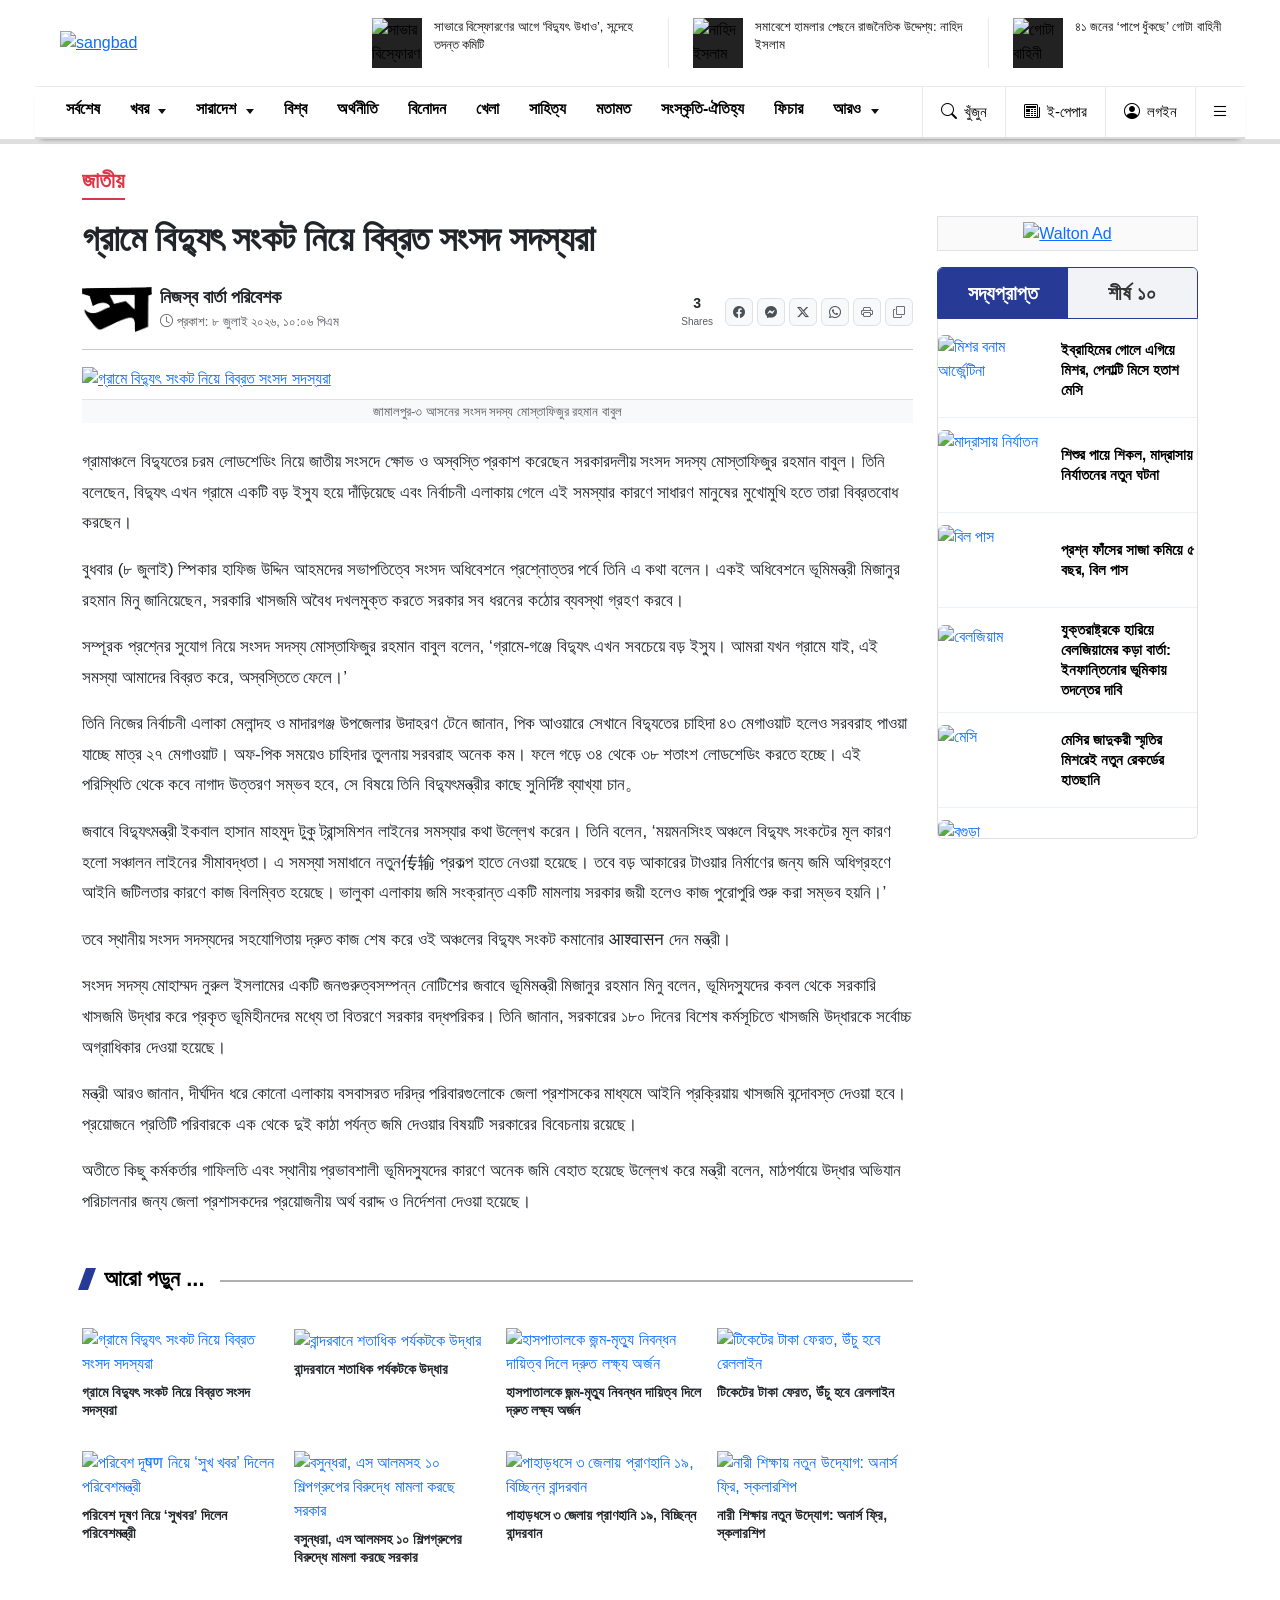
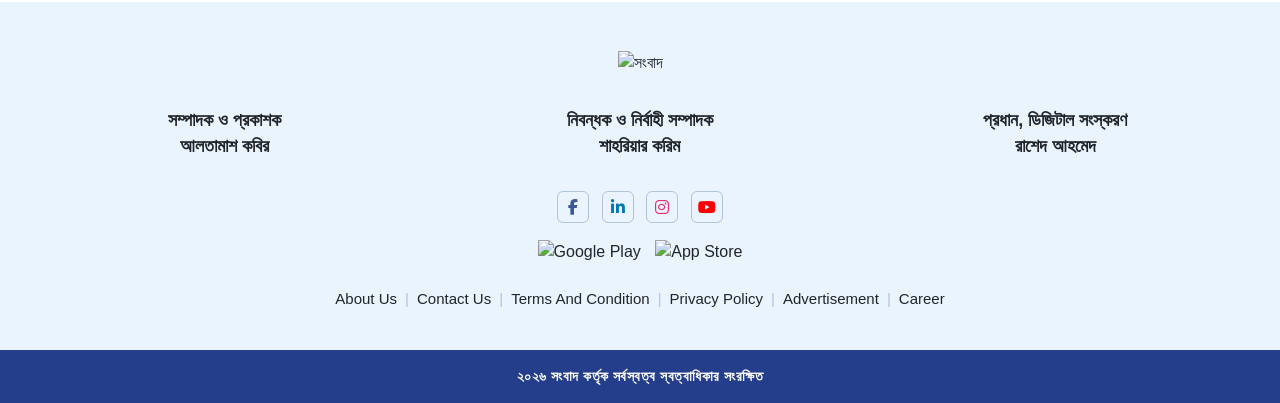
==== commit 92a9fee4: "Add files via upload" ====
--- a/article.html
+++ b/article.html
@@ -19,7 +19,7 @@
 </head>
 <body>
 
-  <header class="sb-header-wrapper">
+ <header class="sb-header-wrapper">
   <div class="container-custom">
     
     <!-- TOP PORTION: Brand Stamp and News Columns (Hidden on Mobile) -->
@@ -68,87 +68,118 @@
     </div>
 
     <!-- BOTTOM PORTION: Unified Nav Menu and Action Controls Panel -->
-    <div id="stickyNavbar" class="sb-navigation-row-wrapper">
-      <div class="container-fluid px-3 h-100">
-        <div class="sb-navigation-row-container">
-          
-          <!-- MOBILE EXCLUSIVE MAIN LOGO -->
-          <div class="sb-mobile-logo-box">
-            <a href="#">
-              <img src="https://sangbad.net/uploads/sangbad-logo_2.png" alt="sangbad">
-            </a>
-          </div>
-
-          <!-- Nav Menu Navigation Track Wrapper (Enables horizontal touch swipe on mobile) -->
-          <div class="sb-nav-scroller-track">
-            <nav class="h-100">
-              <ul class="tt_nav-menu">
-                <li class="nav-item"><a target="_self" href="#">সর্বশেষ</a></li>
-                <li class="nav-item has-children">
-                  <a target="_self" href="#">খবর </a>
-                  <ul class="child-menu shadow border-top">
-                    <li class="child-item"><a target="_self" href="#">জাতীয়</a></li>
-                    <li class="child-item"><a target="_self" href="#">রাজনীতি</a></li>
-                    <li class="child-item"><a target="_self" href="#">রাজধানী</a></li>
-                  </ul>
-                </li>
-                <li class="nav-item has-children">
-                  <a target="_self" href="#">সারাদেশ </a>
-                  <ul class="child-menu shadow border-top">
-                    <li class="child-item"><a target="_self" href="#">ঢাকা বিভাগ</a></li>
-                    <li class="child-item"><a target="_self" href="#">রাজশাহী বিভাগ</a></li>
-                    <li class="child-item"><a target="_self" href="#">চট্টগ্রাম বিভাগ</a></li>
-                    <li class="child-item"><a target="_self" href="#">সিলেট বিভাগ</a></li>
-                    <li class="child-item"><a target="_self" href="#">বরিশাল বিভাগ</a></li>
-                    <li class="child-item"><a target="_self" href="#">খুলনা বিভাগ</a></li>
-                    <li class="child-item"><a target="_self" href="#">রংপুর বিভাগ</a></li>
-                    <li class="child-item"><a target="_self" href="#">ময়মনসিংহ বিভাগ</a></li>
-                  </ul>
-                </li>
-                <li class="nav-item"><a target="_self" href="international.html">বিশ্ব </a></li>
-                <li class="nav-item"><a target="_self" href="#">অর্থনীতি</a></li>
-                <li class="nav-item"><a target="_self" href="#">বিনোদন</a></li>
-                <li class="nav-item"><a target="_self" href="#">খেলা</a></li>
-                <li class="nav-item"><a target="_self" href="#">সাহিত্য</a></li>
-                <li class="nav-item"><a target="_self" href="#">মতামত</a></li>
-                <li class="nav-item"><a target="_self" href="#">সংস্কৃতি-ঐতিহ্য</a></li>
-                <li class="nav-item"><a target="_self" href="#">ফিচার</a></li>
-                <li class="nav-item has-children">
-                  <a target="_self" href="#">আরও </a>
-                  <ul class="child-menu shadow border-top">
-                    <li class="child-item"><a target="_self" href="#">অপরাধ</a></li>
-                    <li class="child-item"><a target="_self" href="#">শিক্ষা</a></li>
-                    <li class="child-item"><a target="_self" href="#">বিশেষ সাক্ষাৎকার</a></li>
-                    <li class="child-item"><a target="_self" href="#">ক্যাম্পাস</a></li>
-                    <li class="child-item"><a target="_self" href="#">স্বাস্থ্য</a></li>
-                    <li class="child-item"><a target="_self" href="#">জীবনধারা</a></li>
-                    <li class="child-item"><a target="_self" href="#">প্রযুক্তি</a></li>
-                    <li class="child-item"><a target="_self" href="#">বিশেষ প্রতিবেদন</a></li>
-                    <li class="child-item"><a target="_self" href="#">গণমাধ্যম</a></li>
-                    <li class="child-item"><a target="_self" href="#">আইন আদালত</a></li>
-                  </ul>
-                </li>
+<div id="stickyNavbar" class="sb-navigation-row-wrapper">
+  <div class="container-fluid px-3 h-100">
+    <div class="sb-navigation-row-container">
+      
+      <!-- DEDICATED DESKTOP STICKY LOGO (Will show up strictly on desktop sticky mode) -->
+      <div class="sb-desktop-sticky-logo">
+        <a href="#">
+          <img src="https://sangbad.net/uploads/124xNxlogo-digital-white.png.pagespeed.ic.Agxsj5B3eG.webp" alt="sangbad">
+        </a>
+      </div>
+
+      <!-- MOBILE EXCLUSIVE MAIN LOGO (Left completely alone for your mobile views) -->
+      <div class="sb-mobile-logo-box">
+        <a href="#">
+          <img src="https://sangbad.net/uploads/sangbad-logo_2.png" alt="sangbad">
+        </a>
+      </div>
+
+      <!-- Nav Menu Navigation Track Wrapper -->
+      <div class="sb-nav-scroller-track">
+        <nav class="h-100">
+          <ul class="tt_nav-menu">
+            <li class="nav-item"><a target="_self" href="#">সর্বশেষ</a></li>
+            <li class="nav-item has-children">
+              <a target="_self" href="#">খবর </a>
+              <ul class="child-menu shadow border-top">
+                <li class="child-item"><a target="_self" href="#">জাতীয়</a></li>
+                <li class="child-item"><a target="_self" href="#">রাজনীতি</a></li>
+                <li class="child-item"><a target="_self" href="#">রাজধানী</a></li>
               </ul>
-            </nav>
-          </div>
-
-          <!-- Action Utilities Panel -->
-          <div class="sb-action-utilities-panel">
-            <div class="techtaranga_hmenuicon h-100">
-              <a class="nav-search-btn border-start border-end" href="#"><i class="bi bi-search"></i> খুঁজুন </a>
-              <a class="nav-epaper-btn border-end" href="#"><i class="bi bi-newspaper"></i> ই-পেপার </a>
-              <a class="nav-login-btn border-end" href="#"><i class="bi bi-person-circle"></i> লগইন </a>
-              <span class="menu-trigger-icon cursor-pointer">
-                <i class="bi bi-list"></i>
-              </span>
-            </div>
-          </div>
-          
-        </div>
-      </div>
-    </div>
+            </li>
+            <li class="nav-item has-children">
+              <a target="_self" href="#">সারাদেশ </a>
+              <ul class="child-menu shadow border-top">
+                <li class="child-item"><a target="_self" href="#">ঢাকা বিভাগ</a></li>
+                <li class="child-item"><a target="_self" href="#">রাজশাহী বিভাগ</a></li>
+                <li class="child-item"><a target="_self" href="#">চট্টগ্রাম বিভাগ</a></li>
+                <li class="child-item"><a target="_self" href="#">সিলেট বিভাগ</a></li>
+                <li class="child-item"><a target="_self" href="#">বরিশাল বিভাগ</a></li>
+                <li class="child-item"><a target="_self" href="#">খুলনা বিভাগ</a></li>
+                <li class="child-item"><a target="_self" href="#">রংপুর বিভাগ</a></li>
+                <li class="child-item"><a target="_self" href="#">ময়মনসিংহ বিভাগ</a></li>
+              </ul>
+            </li>
+            <li class="nav-item"><a target="_self" href="international.html">বিশ্ব </a></li>
+            <li class="nav-item"><a target="_self" href="#">অর্থনীতি</a></li>
+            <li class="nav-item"><a target="_self" href="#">বিনোদন</a></li>
+            <li class="nav-item"><a target="_self" href="#">খেলা</a></li>
+            <li class="nav-item"><a target="_self" href="#">সাহিত্য</a></li>
+            <li class="nav-item"><a target="_self" href="#">মতামত</a></li>
+            <li class="nav-item"><a target="_self" href="#">সংস্কৃতি-ঐতিহ্য</a></li>
+            <li class="nav-item"><a target="_self" href="#">ফিচার</a></li>
+            <li class="nav-item has-children">
+              <a target="_self" href="#">আরও </a>
+              <ul class="child-menu shadow border-top">
+                <li class="child-item"><a target="_self" href="#">অপরাধ</a></li>
+                <li class="child-item"><a target="_self" href="#">শিক্ষা</a></li>
+                <li class="child-item"><a target="_self" href="#">বিশেষ সাক্ষাৎকার</a></li>
+                <li class="child-item"><a target="_self" href="#">ক্যাম্পাস</a></li>
+                <li class="child-item"><a target="_self" href="#">স্বাস্থ্য</a></li>
+                <li class="child-item"><a target="_self" href="#">জীবনধারা</a></li>
+                <li class="child-item"><a target="_self" href="#">প্রযুক্তি</a></li>
+                <li class="child-item"><a target="_self" href="#">বিশেষ প্রতিবেদন</a></li>
+                <li class="child-item"><a target="_self" href="#">গণমাধ্যম</a></li>
+                <li class="child-item"><a target="_self" href="#">আইন আদালত</a></li>
+              </ul>
+            </li>
+          </ul>
+        </nav>
+      </div>
+
+      <!-- Action Utilities Panel -->
+      <div class="sb-action-utilities-panel">
+        <div class="techtaranga_hmenuicon h-100">
+          <a class="nav-search-btn border-start border-end" href="#"><i class="bi bi-search"></i> খুঁজুন </a>
+          <a class="nav-epaper-btn border-end" href="#"><i class="bi bi-newspaper"></i> ই-পেপার </a>
+          <a class="nav-login-btn border-end" href="#"><i class="bi bi-person-circle"></i> লগইন </a>
+          <span class="menu-trigger-icon cursor-pointer">
+            <i class="bi bi-list"></i>
+          </span>
+        </div>
+      </div>
+      
+    </div>
+  </div>
+</div>
   </div>
 </header>
+
+<script>
+  window.addEventListener('scroll', function() {
+    // Only toggle sticky class on desktop viewports
+    if (window.innerWidth > 991) {
+      const navbar = document.getElementById('stickyNavbar');
+      if (window.scrollY > 120) {
+        navbar.classList.add('is-sticky');
+      } else {
+        navbar.classList.remove('is-sticky');
+      }
+    }
+  });
+</script>
+<script>
+  window.addEventListener('scroll', function() {
+    var navBar = document.getElementById('stickyNavbar');
+    if (window.scrollY > 80) {
+      navBar.classList.add('sticky-active');
+    } else {
+      navBar.classList.remove('sticky-active');
+    }
+  });
+</script>
 
   <!-- মেইন কন্টেইনার সেকশন -->
 <section class="py-4" style="font-family: 'SolaimanLipi', 'Arial', sans-serif; color: rgb(33, 37, 41); background-color: #fff;">
@@ -630,5 +661,32 @@
   </div>
 
 </footer>
+
+<!-- Functional Back to Top Button -->
+<button id="techtaranga_backToTop"><i class="bi bi-chevron-up"></i></button>
+
+<!-- Smooth Scroll Logic script -->
+<script>
+  document.addEventListener("DOMContentLoaded", function () {
+    var backToTopBtn = document.getElementById("techtaranga_backToTop");
+
+    // Show button when user scrolls down 300px from the top
+    window.addEventListener("scroll", function () {
+      if (window.scrollY > 300) {
+        backToTopBtn.classList.add("show-btn");
+      } else {
+        backToTopBtn.classList.remove("show-btn");
+      }
+    });
+
+    // Scroll to top smoothly when clicked
+    backToTopBtn.addEventListener("click", function () {
+      window.scrollTo({
+        top: 0,
+        behavior: "smooth"
+      });
+    });
+  });
+</script>
 </body>
 </html>
--- a/assets/css/style.css
+++ b/assets/css/style.css
@@ -894,6 +894,136 @@
 }
 
 /* ==========================================================================
+   DESKTOP DYNAMIC STICKY NAV REGULATION ENGINE (min-width: 992px)
+   ========================================================================== */
+@media (min-width: 992px) {
+  
+  /* 1. Base Hide State: Hide the logo completely on initial white main navbar view */
+  .sb-desktop-sticky-logo {
+    display: none !important;
+  }
+
+  /* 2. Scroll Trigger State: Triggers instantly on active position shifts */
+  .sb-navigation-row-wrapper.sticky,
+  .sb-navigation-row-wrapper.sticky-active,
+  .sb-navigation-row-wrapper[class*="sticky"] {
+    background-color: #2b3a80 !important; /* Royal Blue Background Match */
+    border-bottom: none !important;
+    box-shadow: 0 4px 12px rgba(0,0,0,0.15) !important;
+    
+    /* ADD SPACING AT THE BOTTOM: Increases height slightly and pushes content clear */
+    height: 60px !important; 
+    padding-bottom: 6px !important; 
+  }
+
+  /* REVEAL THE LOGO PRECISELY DURING STICKY SCROLL RUNS */
+  .sb-navigation-row-wrapper.sticky .sb-desktop-sticky-logo,
+  .sb-navigation-row-wrapper.sticky-active .sb-desktop-sticky-logo,
+  .sb-navigation-row-wrapper[class*="sticky"] .sb-desktop-sticky-logo {
+    display: flex !important;
+    align-items: center !important;
+    margin-left: 20px !important;
+    margin-right: 25px !important;
+    flex: 0 0 auto !important;
+    height: 100% !important;
+  }
+
+  /* REVEAL THE LOGO PRECISELY DURING STICKY SCROLL RUNS */
+  .sb-navigation-row-wrapper.sticky .sb-desktop-sticky-logo,
+  .sb-navigation-row-wrapper.sticky-active .sb-desktop-sticky-logo,
+  .sb-navigation-row-wrapper[class*="sticky"] .sb-desktop-sticky-logo {
+    display: flex !important;
+    align-items: center !important;
+    margin-left: 20px !important;
+    margin-right: 25px !important;
+    margin-top: 6px !important; /* Pushes the image down slightly */
+    flex: 0 0 auto !important;
+    height: auto !important;
+  }
+
+  .sb-desktop-sticky-logo img {
+    height: 24px !important; /* Slightly scales down the image to match the proportions of image 2 */
+    width: auto !important;
+    display: block !important;
+  }
+
+  /* TEXT STYLE BASELINE COLOR TRANSITION TO WHITE OVER ROYAL BLUE */
+  .sb-navigation-row-wrapper.sticky .tt_nav-menu .nav-item a,
+  .sb-navigation-row-wrapper.sticky-active .tt_nav-menu .nav-item a,
+  .sb-navigation-row-wrapper[class*="sticky"] .tt_nav-menu .nav-item a,
+  .sb-navigation-row-wrapper.sticky .techtaranga_hmenuicon span i,
+  .sb-navigation-row-wrapper.sticky-active .techtaranga_hmenuicon span i {
+    color: #ffffff !important;
+  }
+
+  /* Transition the dropdown triangle accent to clean white as well */
+  .sb-navigation-row-wrapper.sticky .tt_nav-menu .nav-item.has-children > a::after,
+  .sb-navigation-row-wrapper.sticky-active .tt_nav-menu .nav-item.has-children > a::after {
+    border-top-color: #ffffff !important;
+  }
+
+  .sb-navigation-row-wrapper.sticky .tt_nav-menu .nav-item a:hover,
+  .sb-navigation-row-wrapper.sticky-active .tt_nav-menu .nav-item a:hover {
+    color: #dbdbdb !important;
+  }
+
+  /* CLEAR ACTION LINKS AND PULL HAMBURGER LEFT */
+  .sb-navigation-row-wrapper.sticky .techtaranga_hmenuicon a,
+  .sb-navigation-row-wrapper.sticky-active .techtaranga_hmenuicon a,
+  .sb-navigation-row-wrapper[class*="sticky"] .techtaranga_hmenuicon a {
+    display: none !important;
+  }
+
+  .sb-navigation-row-wrapper.sticky .sb-action-utilities-panel,
+  .sb-navigation-row-wrapper.sticky-active .sb-action-utilities-panel,
+  .sb-navigation-row-wrapper[class*="sticky"] .sb-action-utilities-panel {
+    margin-right: 40px !important; /* Shifts your hamburger inward from edge boundaries */
+  }
+}
+/* ==========================================================================
+   DESKTOP DESIRED FIX: HIDE LOGO ON INITIAL STATIC NAV BAR
+   ========================================================================== */
+@media (min-width: 992px) {
+  
+  /* 1. Force hide the desktop logo completely by default on the white main navbar */
+  .sb-navigation-row-wrapper:not(.sticky):not(.sticky-active) .sb-desktop-sticky-logo {
+    display: none !important;
+  }
+
+  /* 2. Only allow the logo to appear when one of the active scroll classes is applied */
+  .sb-navigation-row-wrapper.sticky .sb-desktop-sticky-logo,
+  .sb-navigation-row-wrapper.sticky-active .sb-desktop-sticky-logo {
+    display: block !important;
+  }
+}
+/* ==========================================================================
+   POSITION-BASED AUTO LOGO SWITCHER (NO JAVASCRIPT REQUIRED)
+   ========================================================================== */
+@media (min-width: 992px) {
+  
+  /* 1. Base State: Hide the logo when navbar is sitting normally in the header flow */
+  .sb-desktop-sticky-logo {
+    display: none !important;
+  }
+
+  /* 2. Scroll Trigger State: Detects when the element is fixed/sticky on the screen */
+  /* This forces the logo to display ONLY when the navbar actively latches onto top: 0 */
+  .sb-navigation-row-wrapper.sticky .sb-desktop-sticky-logo,
+  .sb-navigation-row-wrapper.sticky-active .sb-desktop-sticky-logo,
+  .sb-navigation-row-wrapper[class*="sticky"] .sb-desktop-sticky-logo,
+  .sb-navigation-row-wrapper[style*="position: fixed"] .sb-desktop-sticky-logo {
+    display: block !important;
+  }
+}
+/* ==========================================================================
+   MOBILE PRESERVATION BLOCK
+   ========================================================================== */
+@media (max-width: 991px) {
+    .sb-desktop-sticky-logo {
+        display: none !important;
+    }
+}
+/* ==========================================================================
    DYNAMIC STICKY STATE ENGINE (Triggers on Scroll for Desktop only)
    ========================================================================== */
 .sb-navigation-row-wrapper.is-sticky {
@@ -1598,6 +1728,112 @@
   }
 }
 
+/* =======================================================
+   THE ULTIMATE HORIZONTAL NAV + DROPDOWN FIX
+   ======================================================= */
+
+/* 1. Reset Containers: Prevent ANY hidden clipping on desktop */
+.sb-nav-scroller-track, 
+.sb-nav-scroller-track nav {
+    overflow: visible !important; 
+    position: relative;
+}
+
+/* 2. Main Menu Core Alignment */
+.tt_nav-menu {
+    display: flex !important;
+    flex-direction: row !important;
+    flex-wrap: wrap; /* Allows natural wrapping on desktop if needed, overridden on mobile */
+    list-style: none !important;
+    margin: 0 !important;
+    padding: 0 !important;
+}
+
+.tt_nav-menu .nav-item {
+    position: relative; /* CRITICAL: Anchor point for dropdowns */
+    display: block;
+}
+
+.tt_nav-menu .nav-item > a {
+    display: block;
+    padding: 10px 15px;
+    text-decoration: none;
+    white-space: nowrap; /* Keeps text links clean */
+}
+
+/* 3. Dropdown Menu Base Engine */
+.tt_nav-menu .child-menu {
+    position: absolute !important;
+    top: 100% !important;
+    left: 0 !important;
+    min-width: 220px !important;
+    background: #ffffff !important;
+    margin: 0 !important;
+    padding: 10px 0 !important;
+    list-style: none !important;
+    box-shadow: 0 8px 24px rgba(0,0,0,0.15) !important;
+    border: 1px solid #eeeeee !important;
+    z-index: 99999 !important; /* Forces it over ALL page elements */
+    
+    /* Hidden by default */
+    display: none !important;
+    visibility: hidden !important;
+    opacity: 0;
+}
+
+/* 4. Desktop Hover Activator */
+@media (min-width: 992px) {
+    .tt_nav-menu .nav-item.has-children:hover .child-menu {
+        display: block !important;
+        visibility: visible !important;
+        opacity: 1 !important;
+    }
+}
+
+/* 5. Submenu Child Items */
+.tt_nav-menu .child-item a {
+    display: block !important;
+    padding: 8px 20px !important;
+    color: #333333 !important;
+    text-decoration: none !important;
+    font-size: 16px !important;
+    text-align: left;
+}
+
+.tt_nav-menu .child-item a:hover {
+    background-color: #0d1b2a;
+  color: #ffffff !important;
+  transition: background-color 0.2s ease, color 0.2s ease;
+}
+
+
+/* =======================================================
+   MOBILE OVERRIDE: Safe Horizontal Touch-Swiping
+   ======================================================= */
+@media (max-width: 991px) {
+    /* Enable horizontal scrolling mechanics only on mobile viewports */
+    .sb-nav-scroller-track {
+        overflow-x: auto !important;
+        overflow-y: visible !important; 
+        -webkit-overflow-scrolling: touch;
+        padding-bottom: 8px;
+    }
+    
+    .tt_nav-menu {
+        flex-wrap: nowrap !important; /* Force items to stay on a single line for swiping */
+        display: inline-flex !important; /* Essential for mobile overflow calculations */
+    }
+
+    /* On mobile screens, absolute popups crash. We turn them into accordion fallbacks 
+       or visible items when active. Alternatively, to keep it clean on swipe: */
+    .tt_nav-menu .nav-item.has-children:active .child-menu,
+    .tt_nav-menu .nav-item.has-children:focus-within .child-menu {
+        display: block !important;
+        visibility: visible !important;
+        opacity: 1 !important;
+        position: absolute !important;
+    }
+}
     /* ==========================================================================
    FIFA Module Layout Container
    ========================================================================== */
@@ -2451,7 +2687,7 @@
 /* Container height management */
 .opinion_main_wrapper {
   min-height: 650px !important; 
-  width: 450px !important; /* Specify your exact target layout width pixel count here */
+ width: 450px !important; /* Specify your exact target layout width pixel count here */
   max-width: 400px; 
   margin: 0 auto;   
 }
@@ -4554,3 +4790,45 @@
     border-radius: 999px !important;
   }
 }
+/* ==========================================================================
+   BACK TO TOP FLOATING ACTION BUTTON
+   ========================================================================== */
+#techtaranga_backToTop {
+  position: fixed;
+  bottom: 25px;
+  right: 25px;
+  z-index: 9999;
+  width: 45px;
+  height: 45px;
+  background-color: #ffffff; /* Matches your navbar's royal blue theme color */
+  color: #000;
+  border: none;
+  border-radius: 50%; /* Makes it a clean circle */
+  box-decoration-break: #000;
+  box-shadow: 0 4px 10px rgba(0, 0, 0, 0.2);
+  cursor: pointer;
+  display: flex;
+  align-items: center;
+  justify-content: center;
+  font-size: 18px;
+  
+  /* Smooth animation engine controls */
+  opacity: 0;
+  visibility: hidden;
+  transform: translateY(15px);
+  transition: all 0.3s ease-in-out;
+}
+
+/* Hover effects */
+#techtaranga_backToTop:hover {
+  background-color: #f54d4d;
+  transform: translateY(-2px);
+  box-shadow: 0 6px 15px rgba(0, 0, 0, 0.3);
+}
+
+/* Visibility driver activated by the scroll script */
+#techtaranga_backToTop.show-btn {
+  opacity: 1;
+  visibility: visible;
+  transform: translateY(0);
+}
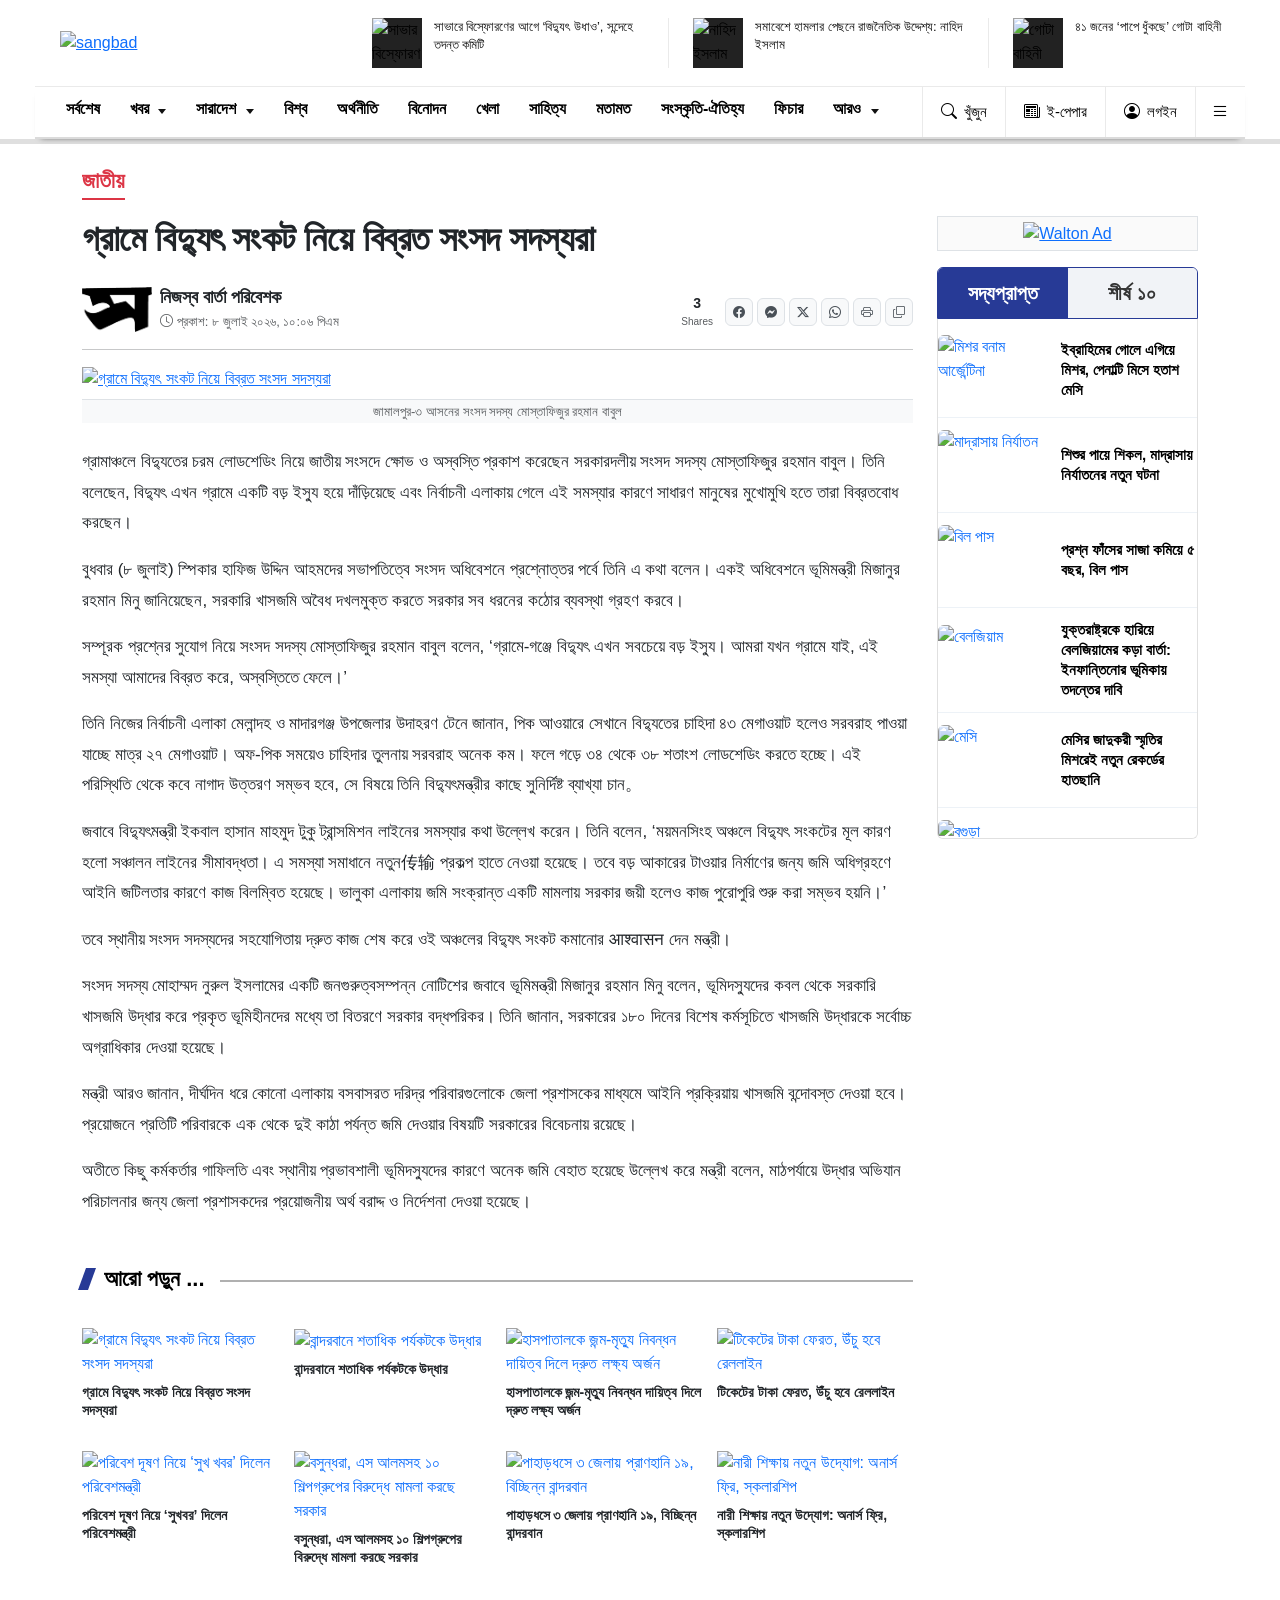
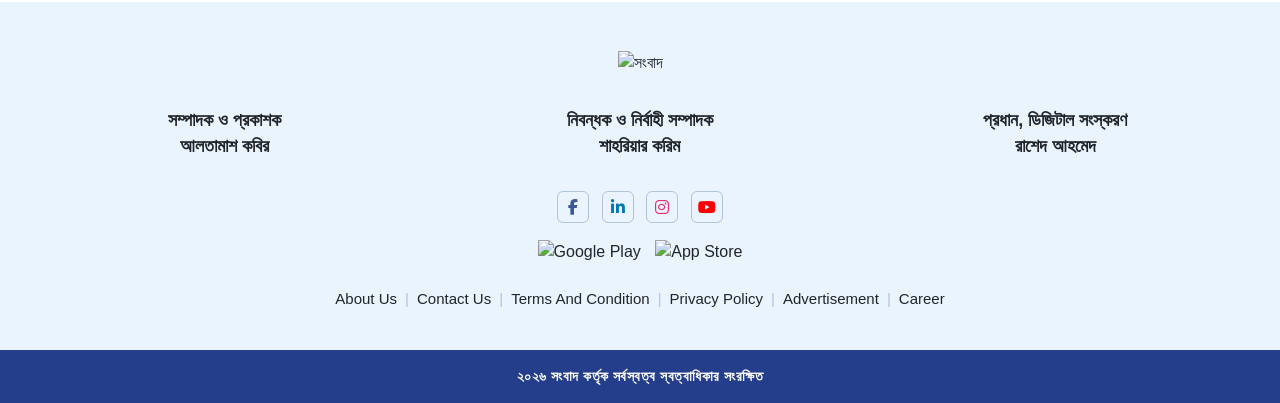
==== commit b2747d06: "Add files via upload" ====
--- a/article.html
+++ b/article.html
@@ -1,5 +1,6 @@
 <!DOCTYPE html>
 <html lang="bn">
+
 <head>
   <meta charset="UTF-8">
   <meta name="viewport" content="width=device-width, initial-scale=1.0">
@@ -9,684 +10,861 @@
   <!-- Bootstrap Icons -->
   <link href="https://cdn.jsdelivr.net/npm/bootstrap-icons@1.11.0/font/bootstrap-icons.css" rel="stylesheet">
   <!-- Noto Serif & Hind Siliguri Bengali Fonts -->
-  <link href="https://fonts.googleapis.com/css2?family=Hind+Siliguri:wght@400;600;700&family=Noto+Serif+Bengali:wght@700;900&display=swap" rel="stylesheet">
-    <!-- Custom CSS -->
-    <link rel="stylesheet" href="assets/css/variables.css">
-    <link rel="stylesheet" href="assets/css/style.css">
-    <link rel="stylesheet" href="assets\css\article.css">
-    <link rel="stylesheet" href="assets/css/responsive.css">
-    <link rel="stylesheet" href="https://cdnjs.cloudflare.com/ajax/libs/font-awesome/6.4.2/css/all.min.css">
+  <link
+    href="https://fonts.googleapis.com/css2?family=Hind+Siliguri:wght@400;600;700&family=Noto+Serif+Bengali:wght@700;900&display=swap"
+    rel="stylesheet">
+  <!-- Custom CSS -->
+  <link rel="stylesheet" href="assets/css/variables.css">
+  <link rel="stylesheet" href="assets/css/style.css">
+  <link rel="stylesheet" href="assets\css\article.css">
+  <link rel="stylesheet" href="assets/css/responsive.css">
+  <link rel="stylesheet" href="https://cdnjs.cloudflare.com/ajax/libs/font-awesome/6.4.2/css/all.min.css">
 </head>
+
 <body>
 
- <header class="sb-header-wrapper">
-  <div class="container-custom">
-    
-    <!-- TOP PORTION: Brand Stamp and News Columns (Hidden on Mobile) -->
-    <div class="sb-top-branding-row">
-      <!-- Logo Section Rendered as Image -->
-      <div class="sb-logo-box">
-        <a href="#">
-          <img src="https://sangbad.net/uploads/sangbad-logo_2.png" alt="sangbad" class="sb-custom-logo">
-        </a>
+  <header class="sb-header-wrapper">
+    <div class="container-custom">
+
+      <!-- TOP PORTION: Brand Stamp and News Columns (Hidden on Mobile) -->
+      <div class="sb-top-branding-row">
+        <!-- Logo Section Rendered as Image -->
+        <div class="sb-logo-box">
+          <a href="#">
+            <img src="https://sangbad.net/uploads/sangbad-logo_2.png" alt="sangbad" class="sb-custom-logo">
+          </a>
+        </div>
+
+        <!-- Featured News Layout columns -->
+        <div class="sb-stories-row">
+          <div class="sb-story-card">
+            <div class="sb-thumb-box">
+              <img
+                src="https://sangbad.net/uploads/2026/07/Techtaranga.com_17833638775430.jpg"
+                alt="সাভার বিস্ফোরণ">
+            </div>
+            <a href="#" class="sb-story-text">সাভারে বিস্ফোরণের আগে ‘বিদ্যুৎ উধাও’, সন্দেহে তদন্ত কমিটি</a>
+          </div>
+          <div class="sb-story-card">
+            <div class="sb-thumb-box">
+              <img
+                src="https://sangbad.net/uploads/2026/07/Techtaranga.com_17833608642354.jpg"
+                alt="নাহিদ ইসলাম">
+            </div>
+            <a href="#" class="sb-story-text">সমাবেশে হামলার পেছনে রাজনৈতিক উদ্দেশ্য: নাহিদ ইসলাম</a>
+          </div>
+          <div class="sb-story-card">
+            <div class="sb-thumb-box">
+              <img
+                src="https://sangbad.net/uploads/2026/07/Techtaranga.com_17833565679501.jpg"
+                alt="গোটা বাহিনী">
+            </div>
+            <a href="#" class="sb-story-text">৪১ জনের ‘পাপে ধুঁকছে’ গোটা বাহিনী</a>
+          </div>
+        </div>
       </div>
 
-      <!-- Featured News Layout columns -->
-      <div class="sb-stories-row">
-        <div class="sb-story-card">
-          <div class="sb-thumb-box">
-            <img src="https://sangbad.net/uploads/2026/07/xTechtaranga.com_17833638775430.jpg.pagespeed.ic.U8krQJKiqs.webp" alt="সাভার বিস্ফোরণ">
-          </div>
-          <a href="#" class="sb-story-text">সাভারে বিস্ফোরণের আগে ‘বিদ্যুৎ উধাও’, সন্দেহে তদন্ত কমিটি</a>
-        </div>
-        <div class="sb-story-card">
-          <div class="sb-thumb-box">
-            <img src="https://sangbad.net/uploads/2026/07/xTechtaranga.com_17833608642354.jpg.pagespeed.ic.yT5XqBmX8c.webp" alt="নাহিদ ইসলাম">
-          </div>
-          <a href="#" class="sb-story-text">সমাবেশে হামলার পেছনে রাজনৈতিক উদ্দেশ্য: নাহিদ ইসলাম</a>
-        </div>
-        <div class="sb-story-card">
-          <div class="sb-thumb-box">
-            <img src="https://sangbad.net/uploads/2026/07/xTechtaranga.com_17833565679501.jpg.pagespeed.ic.TkCaQavlfP.webp" alt="গোটা বাহিনী">
-          </div>
-          <a href="#" class="sb-story-text">৪১ জনের ‘পাপে ধুঁকছে’ গোটা বাহিনী</a>
+      <!-- MOBILE TOPBAR: Logo + ই-পেপার + Burger -->
+      <div class="sb-mobile-header-row">
+        <div class="sb-mobile-header-logo">
+          <a href="#">
+            <img src="https://sangbad.net/uploads/sangbad-logo_2.png" alt="sangbad">
+          </a>
+        </div>
+        <div class="sb-mobile-header-actions">
+          <a class="nav-epaper-btn" href="#"><i class="bi bi-newspaper"></i> ই-পেপার</a>
+          <span class="menu-trigger-icon cursor-pointer"><i class="bi bi-list"></i></span>
+        </div>
+      </div>
+
+      <!-- BOTTOM PORTION: Unified Nav Menu and Action Controls Panel -->
+      <div id="stickyNavbar" class="sb-navigation-row-wrapper">
+        <div class="container-fluid px-3 h-100">
+          <div class="sb-navigation-row-container">
+
+            <!-- DEDICATED DESKTOP STICKY LOGO (Will show up strictly on desktop sticky mode) -->
+            <div class="sb-desktop-sticky-logo">
+              <a href="#">
+                <img src="https://sangbad.net/uploads/logo-digital-white.png"
+                  alt="sangbad">
+              </a>
+            </div>
+
+            <!-- MOBILE EXCLUSIVE MAIN LOGO (Left completely alone for your mobile views) -->
+            <div class="sb-mobile-logo-box">
+              <a href="#">
+                <img src="https://sangbad.net/uploads/sangbad-logo_2.png" alt="sangbad">
+              </a>
+            </div>
+
+            <!-- Nav Menu Navigation Track Wrapper -->
+            <div class="sb-nav-scroller-track">
+              <nav class="h-100">
+                <ul class="tt_nav-menu">
+                  <li class="nav-item"><a target="_self" href="#">সর্বশেষ</a></li>
+                  <li class="nav-item has-children">
+                    <a target="_self" href="#">খবর </a>
+                    <ul class="child-menu shadow border-top">
+                      <li class="child-item"><a target="_self" href="#">জাতীয়</a></li>
+                      <li class="child-item"><a target="_self" href="#">রাজনীতি</a></li>
+                      <li class="child-item"><a target="_self" href="#">রাজধানী</a></li>
+                    </ul>
+                  </li>
+                  <li class="nav-item has-children">
+                    <a target="_self" href="#">সারাদেশ </a>
+                    <ul class="child-menu shadow border-top">
+                      <li class="child-item"><a target="_self" href="#">ঢাকা বিভাগ</a></li>
+                      <li class="child-item"><a target="_self" href="#">রাজশাহী বিভাগ</a></li>
+                      <li class="child-item"><a target="_self" href="#">চট্টগ্রাম বিভাগ</a></li>
+                      <li class="child-item"><a target="_self" href="#">সিলেট বিভাগ</a></li>
+                      <li class="child-item"><a target="_self" href="#">বরিশাল বিভাগ</a></li>
+                      <li class="child-item"><a target="_self" href="#">খুলনা বিভাগ</a></li>
+                      <li class="child-item"><a target="_self" href="#">রংপুর বিভাগ</a></li>
+                      <li class="child-item"><a target="_self" href="#">ময়মনসিংহ বিভাগ</a></li>
+                    </ul>
+                  </li>
+                  <li class="nav-item"><a target="_self" href="international.html">বিশ্ব </a></li>
+                  <li class="nav-item"><a target="_self" href="#">অর্থনীতি</a></li>
+                  <li class="nav-item"><a target="_self" href="#">বিনোদন</a></li>
+                  <li class="nav-item"><a target="_self" href="#">খেলা</a></li>
+                  <li class="nav-item"><a target="_self" href="#">সাহিত্য</a></li>
+                  <li class="nav-item"><a target="_self" href="#">মতামত</a></li>
+                  <li class="nav-item"><a target="_self" href="#">সংস্কৃতি-ঐতিহ্য</a></li>
+                  <li class="nav-item"><a target="_self" href="#">ফিচার</a></li>
+                  <li class="nav-item has-children">
+                    <a target="_self" href="#">আরও </a>
+                    <ul class="child-menu shadow border-top">
+                      <li class="child-item"><a target="_self" href="#">অপরাধ</a></li>
+                      <li class="child-item"><a target="_self" href="#">শিক্ষা</a></li>
+                      <li class="child-item"><a target="_self" href="#">বিশেষ সাক্ষাৎকার</a></li>
+                      <li class="child-item"><a target="_self" href="#">ক্যাম্পাস</a></li>
+                      <li class="child-item"><a target="_self" href="#">স্বাস্থ্য</a></li>
+                      <li class="child-item"><a target="_self" href="#">জীবনধারা</a></li>
+                      <li class="child-item"><a target="_self" href="#">প্রযুক্তি</a></li>
+                      <li class="child-item"><a target="_self" href="#">বিশেষ প্রতিবেদন</a></li>
+                      <li class="child-item"><a target="_self" href="#">গণমাধ্যম</a></li>
+                      <li class="child-item"><a target="_self" href="#">আইন আদালত</a></li>
+                    </ul>
+                  </li>
+                </ul>
+              </nav>
+            </div>
+
+            <!-- Action Utilities Panel -->
+            <div class="sb-action-utilities-panel">
+              <div class="techtaranga_hmenuicon h-100">
+                <a class="nav-search-btn border-start border-end" href="#"><i class="bi bi-search"></i> খুঁজুন </a>
+                <a class="nav-epaper-btn border-end" href="#"><i class="bi bi-newspaper"></i> ই-পেপার </a>
+                <a class="nav-login-btn border-end" href="#"><i class="bi bi-person-circle"></i> লগইন </a>
+                <span class="menu-trigger-icon cursor-pointer">
+                  <i class="bi bi-list"></i>
+                </span>
+              </div>
+            </div>
+
+          </div>
         </div>
       </div>
     </div>
-
-    <!-- MOBILE TOPBAR: Logo + ই-পেপার + Burger -->
-    <div class="sb-mobile-header-row">
-      <div class="sb-mobile-header-logo">
-        <a href="#">
-          <img src="https://sangbad.net/uploads/sangbad-logo_2.png" alt="sangbad">
-        </a>
+  </header>
+
+  <script>
+    window.addEventListener('scroll', function () {
+      // Only toggle sticky class on desktop viewports
+      if (window.innerWidth > 991) {
+        const navbar = document.getElementById('stickyNavbar');
+        if (window.scrollY > 120) {
+          navbar.classList.add('is-sticky');
+        } else {
+          navbar.classList.remove('is-sticky');
+        }
+      }
+    });
+  </script>
+  <script>
+    window.addEventListener('scroll', function () {
+      var navBar = document.getElementById('stickyNavbar');
+      if (window.scrollY > 80) {
+        navBar.classList.add('sticky-active');
+      } else {
+        navBar.classList.remove('sticky-active');
+      }
+    });
+  </script>
+
+  <!-- মেইন কন্টেইনার সেকশন -->
+  <section class="py-4"
+    style="font-family: 'SolaimanLipi', 'Arial', sans-serif; color: rgb(33, 37, 41); background-color: #fff;">
+    <div class="container">
+
+      <!-- ক্যাটাগরি বা ব্রেডক্রাম্ব (দ্বিতীয় ছবির মতো নিচে লাল বর্ডার) -->
+      <div class="row">
+        <div class="col-12">
+          <h6 class="text-danger fw-bold mb-3 d-inline-block pb-1"
+            style="font-size: 22px; border-bottom: 2px solid #dc3545;">জাতীয়</h6>
+        </div>
       </div>
-      <div class="sb-mobile-header-actions">
-        <a class="nav-epaper-btn" href="#"><i class="bi bi-newspaper"></i> ই-পেপার</a>
-        <span class="menu-trigger-icon cursor-pointer"><i class="bi bi-list"></i></span>
+
+      <div class="row g-4">
+
+        <!-- বাম পাশের মূল কন্টেন্ট কলাম -->
+        <div class="col-lg-9">
+          <div>
+            <!-- মেইন নিউজ টাইটেল (ফন্ট সাইজ ও ওয়েট বৃদ্ধি করা হয়েছে) -->
+            <h1 class="m-0 mb-4 fw-black text-dark"
+              style="font-size: 36px; font-weight: 800; line-height: 1.3; letter-spacing: -0.5px;">গ্রামে বিদ্যুৎ সংকট
+              নিয়ে বিব্রত সংসদ সদস্যরা</h1>
+
+            <!-- রিপোর্টার ইনফো এবং শেয়ার বাটন রো -->
+            <div class="row g-3 align-items-center mb-3">
+              <!-- রিপোর্টার অংশ -->
+              <div class="col-12 col-md-6">
+                <div class="d-flex align-items-center">
+                  <a href="javascript:void(0);">
+                    <img class="rounded-0" height="45px" width="auto"
+                      src="[data-uri]"
+                      alt="নিজস্ব বার্তা পরিবেশক">
+                  </a>
+                  <div class="ms-2">
+                    <a href="javascript:void(0);" class="text-dark text-decoration-none">
+                      <h5 class="m-0 h5 fw-bold" style="font-size: 18px; line-height: 1.2;">নিজস্ব বার্তা পরিবেশক</h5>
+                    </a>
+                    <span class="text-muted" style="font-size: 13px;">
+                      <i class="bi bi-clock"></i> প্রকাশ: ৮ জুলাই ২০২৬, ১০:০৬ পিএম
+                    </span>
+                  </div>
+                </div>
+              </div>
+
+              <!-- সোশ্যাল শেয়ার বাটন -->
+              <div class="col-12 col-md-6 text-md-end">
+                <div class="d-inline-flex align-items-center gap-1">
+                  <!-- কাউন্টার টেক্সট -->
+                  <div class="text-center me-2" style="line-height: 1.1;">
+                    <span class="d-block fw-bold text-dark" style="font-size: 14px;">3</span>
+                    <span class="text-muted" style="font-size: 10px;">Shares</span>
+                  </div>
+                  <!-- ফেসবুক -->
+                  <a href="javascript:void(0);" class="btn p-0 d-flex align-items-center justify-content-center border"
+                    style="width: 28px; height: 28px; background-color: #f8f9fa; color: #495057;">
+                    <i class="bi bi-facebook" style="font-size: 12px;"></i>
+                  </a>
+                  <!-- মেসেঞ্জার -->
+                  <a href="javascript:void(0);" class="btn p-0 d-flex align-items-center justify-content-center border"
+                    style="width: 28px; height: 28px; background-color: #f8f9fa; color: #495057;">
+                    <i class="bi bi-messenger" style="font-size: 12px;"></i>
+                  </a>
+                  <!-- এক্স / টুইটার -->
+                  <a href="javascript:void(0);" class="btn p-0 d-flex align-items-center justify-content-center border"
+                    style="width: 28px; height: 28px; background-color: #f8f9fa; color: #495057;">
+                    <i class="bi bi-twitter-x" style="font-size: 12px;"></i>
+                  </a>
+                  <!-- হোয়াটসঅ্যাপ -->
+                  <a href="javascript:void(0);" class="btn p-0 d-flex align-items-center justify-content-center border"
+                    style="width: 28px; height: 28px; background-color: #f8f9fa; color: #495057;">
+                    <i class="bi bi-whatsapp" style="font-size: 12px;"></i>
+                  </a>
+                  <!-- প্রিন্ট -->
+                  
+                  <a href="javascript:void(0);" onclick="window.print(); return false;"
+                    class="btn p-0 d-flex align-items-center justify-content-center border"
+                    style="width: 28px; height: 28px; background-color: #f8f9fa; color: #495057;" title="Print Page">
+                    <i class="bi bi-printer" style="font-size: 12px;"></i>
+                  </a>
+
+                  
+                  <script>
+                    document.getElementById('print-date').innerText = new Date().toLocaleDateString();
+                  </script>
+                  <!-- কপি লিংক -->
+                  <a href="javascript:void(0);" class="btn p-0 d-flex align-items-center justify-content-center border"
+                    style="width: 28px; height: 28px; background-color: #f8f9fa; color: #495057;">
+                    <i class="bi bi-copy" style="font-size: 12px;"></i>
+                  </a>
+                </div>
+              </div>
+            </div>
+
+            <hr class="my-3">
+
+            <!-- আর্টিকেলের ফিচার্ড ইমেজ -->
+            <div class="story-image popup-gallery mb-2">
+              <a title="গ্রামে বিদ্যুৎ সংকট নিয়ে বিব্রত সংসদ সদস্যরা" href="javascript:void(0);">
+                <img class="w-100 rounded-0"
+                  src="https://sangbad.net/uploads/2026/07/Techtaranga.com_17835269486240.jpg"
+                  alt="গ্রামে বিদ্যুৎ সংকট নিয়ে বিব্রত সংসদ সদস্যরা">
+              </a>
+            </div>
+
+            <!-- ইমেজের ক্যাপশন বা ফুটার নোট -->
+            <div class="p-2 py-1 text-center" style="background:#f8f9fa; border-top: 1px solid #dee2e6;">
+              <h6 class="m-0 text-muted" style="font-size: 13px;">জামালপুর-৩ আসনের সংসদ সদস্য মোস্তাফিজুর রহমান বাবুল
+              </h6>
+            </div>
+
+            <!-- মেইন নিউজ ডিটেইলস (প্যারাগ্রাফসমূহ) -->
+            <div class="story-details tt-text mt-4 text-justify"
+              style="line-height: 1.8; font-size: 17px; color: #212529;">
+              <p>গ্রামাঞ্চলে বিদ্যুতের চরম লোডশেডিং নিয়ে জাতীয় সংসদে ক্ষোভ ও অস্বস্তি প্রকাশ করেছেন সরকারদলীয় সংসদ
+                সদস্য মোস্তাফিজুর রহমান বাবুল। তিনি বলেছেন, বিদ্যুৎ এখন গ্রামে একটি বড় ইস্যু হয়ে দাঁড়িয়েছে এবং
+                নির্বাচনী এলাকায় গেলে এই সমস্যার কারণে সাধারণ মানুষের মুখোমুখি হতে তারা বিব্রতবোধ করছেন।</p>
+              <p>বুধবার (৮ জুলাই) স্পিকার হাফিজ উদ্দিন আহমদের সভাপতিত্বে সংসদ অধিবেশনে প্রশ্নোত্তর পর্বে তিনি এ কথা
+                বলেন। একই অধিবেশনে ভূমিমন্ত্রী মিজানুর রহমান মিনু জানিয়েছেন, সরকারি খাসজমি অবৈধ দখলমুক্ত করতে সরকার সব
+                ধরনের কঠোর ব্যবস্থা গ্রহণ করবে।</p>
+              <p>সম্পূরক প্রশ্নের সুযোগ নিয়ে সংসদ সদস্য মোস্তাফিজুর রহমান বাবুল বলেন, ‘গ্রামে-গঞ্জে বিদ্যুৎ এখন সবচেয়ে
+                বড় ইস্যু। আমরা যখন গ্রামে যাই, এই সমস্যা আমাদের বিব্রত করে, অস্বস্তিতে ফেলে।’</p>
+              <p>তিনি নিজের নির্বাচনী এলাকা মেলান্দহ ও মাদারগঞ্জ উপজেলার উদাহরণ টেনে জানান, পিক আওয়ারে সেখানে বিদ্যুতের
+                চাহিদা ৪৩ মেগাওয়াট হলেও সরবরাহ পাওয়া যাচ্ছে মাত্র ২৭ মেগাওয়াট। অফ-পিক সময়েও চাহিদার তুলনায় সরবরাহ
+                অনেক কম। ফলে গড়ে ৩৪ থেকে ৩৮ শতাংশ লোডশেডিং করতে হচ্ছে। এই পরিস্থিতি থেকে কবে নাগাদ উত্তরণ সম্ভব হবে, সে
+                বিষয়ে তিনি বিদ্যুৎমন্ত্রীর কাছে সুনির্দিষ্ট ব্যাখ্যা চান。</p>
+              <p>জবাবে বিদ্যুৎমন্ত্রী ইকবাল হাসান মাহমুদ টুকু ট্রান্সমিশন লাইনের সমস্যার কথা উল্লেখ করেন। তিনি বলেন,
+                ‘ময়মনসিংহ অঞ্চলে বিদ্যুৎ সংকটের মূল কারণ হলো সঞ্চালন লাইনের সীমাবদ্ধতা। এ সমস্যা সমাধানে নতুন传输 প্রকল্প
+                হাতে নেওয়া হয়েছে। তবে বড় আকারের টাওয়ার নির্মাণের জন্য জমি অধিগ্রহণে আইনি জটিলতার কারণে কাজ বিলম্বিত
+                হয়েছে। ভালুকা এলাকায় জমি সংক্রান্ত একটি মামলায় সরকার জয়ী হলেও কাজ পুরোপুরি শুরু করা সম্ভব হয়নি।’
+              </p>
+              <p>তবে স্থানীয় সংসদ সদস্যদের সহযোগিতায় দ্রুত কাজ শেষ করে ওই অঞ্চলের বিদ্যুৎ সংকট কমানোর आश्वासन দেন
+                মন্ত্রী।</p>
+              <p>সংসদ সদস্য মোহাম্মদ নুরুল ইসলামের একটি জনগুরুত্বসম্পন্ন নোটিশের জবাবে ভূমিমন্ত্রী মিজানুর রহমান মিনু
+                বলেন, ভূমিদস্যুদের কবল থেকে সরকারি খাসজমি উদ্ধার করে প্রকৃত ভূমিহীনদের মধ্যে তা বিতরণে সরকার বদ্ধপরিকর।
+                তিনি জানান, সরকারের ১৮০ দিনের বিশেষ কর্মসূচিতে খাসজমি উদ্ধারকে সর্বোচ্চ অগ্রাধিকার দেওয়া হয়েছে।</p>
+              <p>মন্ত্রী আরও জানান, দীর্ঘদিন ধরে কোনো এলাকায় বসবাসরত দরিদ্র পরিবারগুলোকে জেলা প্রশাসকের মাধ্যমে আইনি
+                প্রক্রিয়ায় খাসজমি বন্দোবস্ত দেওয়া হবে। প্রয়োজনে প্রতিটি পরিবারকে এক থেকে দুই কাঠা পর্যন্ত জমি
+                দেওয়ার বিষয়টি সরকারের বিবেচনায় রয়েছে।</p>
+              <p>অতীতে কিছু কর্মকর্তার গাফিলতি এবং স্থানীয় প্রভাবশালী ভূমিদস্যুদের কারণে অনেক জমি বেহাত হয়েছে উল্লেখ
+                করে মন্ত্রী বলেন, মাঠপর্যায়ে উদ্ধার অভিযান পরিচালনার জন্য জেলা প্রশাসকদের প্রয়োজনীয় অর্থ বরাদ্দ ও
+                নির্দেশনা দেওয়া হয়েছে।</p>
+            </div>
+          </div>
+
+          <!-- কমেন্ট সেকশন -->
+          <div class="d-none tt-white fb-comment mt-3">
+            <h2 class="m-0 p-md-3 p-2">আপনার মতামত লিখুন</h2>
+            <div class="p-md-3 p-2 border"></div>
+          </div>
+
+          <!-- সম্পর্কিত খবর / আরো পড়ুন... সেকশন -->
+          <div class="related-post mt-5">
+            <div class="row g-3">
+              <div class="col-12">
+                <div class="d-flex align-items-center mb-3" style="width: 100%;">
+
+                  <!-- বাঁকা নীল রঙের ইন্ডিকেটর বক্স -->
+                  <span
+                    style="background: #273a96; width: 10px; height: 22px; display: inline-block; transform: skewX(-20deg); margin-right: 12px;"></span>
+
+                  <!-- শিরোনাম লেখা -->
+                  <h4 class="m-0 fw-bold"
+                    style="font-size: 22px; white-space: nowrap; font-family: 'SolaimanLipi', sans-serif;">
+                    <a href="javascript:void(0);" class="text-decoration-none text-dark"
+                      style="color: #000 !important;">আরো পড়ুন ...</a>
+                  </h4>
+
+                  <!-- ডান পাশের চিকন ধূসর রেখা (যা বাকি পুরো জায়গা জুড়ে থাকবে) -->
+                  <div
+                    style="flex-grow: 1; height: 2px; background-color: #b0b0b0; margin-left: 15px; margin-top: 4px;">
+                  </div>
+
+                </div>
+              </div>
+
+              <!-- আইটেম ১ -->
+              <div class="col-md-3 col-6">
+                <a href="javascript:void(0);" class="d-block prothom-songbad-post-style text-decoration-none py-1">
+                  <div class="hover-img-wrap rounded-0">
+                    <img class="w-100 ps-post-line-img"
+                      src="https://sangbad.net/uploads/2026/07/Techtaranga.com_17835269486240.jpg"
+                      alt="গ্রামে বিদ্যুৎ সংকট নিয়ে বিব্রত সংসদ সদস্যরা">
+                  </div>
+                  <h6 class="news-title-4 mt-2 fw-bold text-dark text-start lh-sm"
+                    style="font-size: 14px; transition: color 0.3s ease;">গ্রামে বিদ্যুৎ সংকট নিয়ে বিব্রত সংসদ সদস্যরা
+                  </h6>
+                </a>
+              </div>
+
+              <!-- আইটেম ২ -->
+              <div class="col-md-3 col-6">
+                <a href="javascript:void(0);" class="d-block prothom-songbad-post-style text-decoration-none py-1">
+                  <div class="hover-img-wrap rounded-0">
+                    <img class="w-100 ps-post-line-img"
+                      src="https://sangbad.net/uploads/2026/07/Techtaranga.com_17835265419710.jpg"
+                      alt="বান্দরবানে শতাধিক পর্যকটকে উদ্ধার">
+                  </div>
+                  <h6 class="news-title-4 mt-2 fw-bold text-dark text-start lh-sm"
+                    style="font-size: 14px; transition: color 0.3s ease;">বান্দরবানে শতাধিক পর্যকটকে উদ্ধার</h6>
+                </a>
+              </div>
+
+              <!-- আইটেম ৩ -->
+              <div class="col-md-3 col-6">
+                <a href="javascript:void(0);" class="d-block prothom-songbad-post-style text-decoration-none py-1">
+                  <div class="hover-img-wrap rounded-0">
+                    <img class="w-100 ps-post-line-img"
+                      src="https://sangbad.net/uploads/2026/07/Techtaranga.com_17835238494428.jpg"
+                      alt="হাসপাতালকে জন্ম-মৃত্যু নিবন্ধন দায়িত্ব দিলে দ্রুত লক্ষ্য অর্জন">
+                  </div>
+                  <h6 class="news-title-4 mt-2 fw-bold text-dark text-start lh-sm"
+                    style="font-size: 14px; transition: color 0.3s ease;">হাসপাতালকে জন্ম-মৃত্যু নিবন্ধন দায়িত্ব দিলে
+                    দ্রুত লক্ষ্য অর্জন</h6>
+                </a>
+              </div>
+
+              <!-- আইটেম ৪ -->
+              <div class="col-md-3 col-6">
+                <a href="javascript:void(0);" class="d-block prothom-songbad-post-style text-decoration-none py-1">
+                  <div class="hover-img-wrap rounded-0">
+                    <img class="w-100 ps-post-line-img"
+                      src="https://sangbad.net/uploads/2026/07/Techtaranga.com_17835230819694.jpg"
+                      alt="টিকেটের টাকা ফেরত, উঁচু হবে রেললাইন">
+                  </div>
+                  <h6 class="news-title-4 mt-2 fw-bold text-dark text-start lh-sm"
+                    style="font-size: 14px; transition: color 0.3s ease;">টিকেটের টাকা ফেরত, উঁচু হবে রেললাইন</h6>
+                </a>
+              </div>
+
+              <!-- আইটেম ৫ -->
+              <div class="col-md-3 col-6 mt-3">
+                <a href="javascript:void(0);" class="d-block prothom-songbad-post-style text-decoration-none py-1">
+                  <div class="hover-img-wrap rounded-0">
+                    <img class="w-100 ps-post-line-img"
+                      src="https://sangbad.net/uploads/2026/07/Techtaranga.com_17835224745422.jpg"
+                      alt="পরিবেশ দূষণ নিয়ে ‘সুখ খবর’ দিলেন পরিবেশমন্ত্রী">
+                  </div>
+                  <h6 class="news-title-4 mt-2 fw-bold text-dark text-start lh-sm"
+                    style="font-size: 14px; transition: color 0.3s ease;">পরিবেশ দূষণ নিয়ে ‘সুখবর’ দিলেন পরিবেশমন্ত্রী
+                  </h6>
+                </a>
+              </div>
+
+              <!-- আইটেম ৬ -->
+              <div class="col-md-3 col-6 mt-3">
+                <a href="javascript:void(0);" class="d-block prothom-songbad-post-style text-decoration-none py-1">
+                  <div class="hover-img-wrap rounded-0">
+                    <img class="w-100 ps-post-line-img"
+                      src="https://sangbad.net/uploads/2026/07/Techtaranga.com_17835160176229.jpg"
+                      alt="বসুন্ধরা, এস আলমসহ ১০ শিল্পগ্রুপের বিরুদ্ধে মামলা করছে সরকার">
+                  </div>
+                  <h6 class="news-title-4 mt-2 fw-bold text-dark text-start lh-sm"
+                    style="font-size: 14px; transition: color 0.3s ease;">বসুন্ধরা, এস আলমসহ ১০ শিল্পগ্রুপের বিরুদ্ধে
+                    মামলা করছে সরকার</h6>
+                </a>
+              </div>
+
+              <!-- আইটেম ৭ -->
+              <div class="col-md-3 col-6 mt-3">
+                <a href="javascript:void(0);" class="d-block prothom-songbad-post-style text-decoration-none py-1">
+                  <div class="hover-img-wrap rounded-0">
+                    <img class="w-100 ps-post-line-img"
+                      src="https://sangbad.net/uploads/2026/07/Techtaranga.com_17835151617597.jpg"
+                      alt="পাহাড়ধসে ৩ জেলায় প্রাণহানি ১৯, বিচ্ছিন্ন বান্দরবান">
+                  </div>
+                  <h6 class="news-title-4 mt-2 fw-bold text-dark text-start lh-sm"
+                    style="font-size: 14px; transition: color 0.3s ease;">পাহাড়ধসে ৩ জেলায় প্রাণহানি ১৯, বিচ্ছিন্ন
+                    বান্দরবান</h6>
+                </a>
+              </div>
+
+              <!-- আইটেম ৮ -->
+              <div class="col-md-3 col-6 mt-3">
+                <a href="javascript:void(0);" class="d-block prothom-songbad-post-style text-decoration-none py-1">
+                  <div class="hover-img-wrap rounded-0">
+                    <img class="w-100 ps-post-line-img"
+                      src="https://sangbad.net/uploads/2026/07/Techtaranga.com_17835138644523.jpg"
+                      alt="নারী শিক্ষায় নতুন উদ্যোগ: অনার্স ফ্রি, স্কলারশিপ">
+                  </div>
+                  <h6 class="news-title-4 mt-2 fw-bold text-dark text-start lh-sm"
+                    style="font-size: 14px; transition: color 0.3s ease;">নারী শিক্ষায় নতুন উদ্যোগ: অনার্স ফ্রি,
+                    স্কলারশিপ</h6>
+                </a>
+              </div>
+            </div>
+          </div>
+        </div>
+
+        <!-- ডান পাশের সাইডবার কলাম (col-lg-3) -->
+        <div class="col-lg-3">
+          <!-- বিজ্ঞাপন ব্যানার -->
+          <div class="tt-white mb-3">
+            <div class="text-center border p-1" style="background-color: #fafafa;">
+              <a href="javascript:void(0);">
+                <img class="img-fluid w-100"
+                  src="https://sangbad.net/uploads/Fridge-Aktai-Walton_320-x-100.jpg.jpeg"
+                  alt="Walton Ad">
+              </a>
+            </div>
+          </div>
+
+          <!-- ট্যাবড উইজেট সেকশন -->
+          <div class="sidebar">
+            <div class="most-recent mt-2">
+              <input type="radio" name="sidebar-tabs" id="sb-radio-recent" class="sb-tab-radio" checked>
+              <input type="radio" name="sidebar-tabs" id="sb-radio-top10" class="sb-tab-radio">
+
+              <ul class="sb-tabs-nav">
+                <label for="sb-radio-recent" class="sb-tab-btn-label">সদ্যপ্রাপ্ত</label>
+                <label for="sb-radio-top10" class="sb-tab-btn-label">শীর্ষ ১০</label>
+              </ul>
+
+              <div class="sb-tab-content-window">
+                <!-- TAB PANEL 1: Recent Feeds Module List -->
+                <div class="sb-tab-panel" id="sb-panel-recent">
+                  <a href="#" class="sb-side-item">
+                    <div class="sb-card-flex">
+                      <div class="sb-card-img-wrap"><img class="sb-img-fluid"
+                          src="https://sangbad.net/uploads/2026/07/Techtaranga.com_17834416767446.jpg"
+                          alt="মিশর বনাম আর্জেন্টিনা"></div>
+                      <div class="sb-card-text">
+                        <h4 class="sb-card-title">ইব্রাহিমের গোলে এগিয়ে মিশর, পেনাল্টি মিসে হতাশ মেসি</h4>
+                      </div>
+                    </div>
+                  </a>
+
+                  <a href="#" class="sb-side-item">
+                    <div class="sb-card-flex">
+                      <div class="sb-card-img-wrap"><img class="sb-img-fluid"
+                          src="https://sangbad.net/uploads/2026/07/Techtaranga.com_17834402283251.jpg"
+                          alt="মাদ্রাসায় নির্যাতন"></div>
+                      <div class="sb-card-text">
+                        <h4 class="sb-card-title">শিশুর পায়ে শিকল, মাদ্রাসায় নির্যাতনের নতুন ঘটনা</h4>
+                      </div>
+                    </div>
+                  </a>
+
+                  <a href="#" class="sb-side-item">
+                    <div class="sb-card-flex">
+                      <div class="sb-card-img-wrap"><img class="sb-img-fluid"
+                          src="https://sangbad.net/uploads/2026/07/Techtaranga.com_17834394318500.jpg"
+                          alt="বিল পাস"></div>
+                      <div class="sb-card-text">
+                        <h4 class="sb-card-title">প্রশ্ন ফাঁসের সাজা কমিয়ে ৫ বছর, বিল পাস</h4>
+                      </div>
+                    </div>
+                  </a>
+
+                  <a href="#" class="sb-side-item">
+                    <div class="sb-card-flex">
+                      <div class="sb-card-img-wrap"><img class="sb-img-fluid"
+                          src="https://sangbad.net/uploads/2026/07/Techtaranga.com_17834401812120.jpg"
+                          alt="বেলজিয়াম"></div>
+                      <div class="sb-card-text">
+                        <h4 class="sb-card-title">যুক্তরাষ্ট্রকে হারিয়ে বেলজিয়ামের কড়া বার্তা: ইনফান্তিনোর ভূমিকায়
+                          তদন্তের দাবি</h4>
+                      </div>
+                    </div>
+                  </a>
+
+                  <a href="#" class="sb-side-item">
+                    <div class="sb-card-flex">
+                      <div class="sb-card-img-wrap"><img class="sb-img-fluid"
+                          src="https://sangbad.net/uploads/2026/07/Techtaranga.com_17834393508870.jpg"
+                          alt="মেসি"></div>
+                      <div class="sb-card-text">
+                        <h4 class="sb-card-title">মেসির জাদুকরী স্মৃতির মিশরেই নতুন রেকর্ডের হাতছানি</h4>
+                      </div>
+                    </div>
+                  </a>
+
+                  <a href="#" class="sb-side-item">
+                    <div class="sb-card-flex">
+                      <div class="sb-card-img-wrap"><img class="sb-img-fluid"
+                          src="https://sangbad.net/uploads/2026/07/Techtaranga.com_17834384039657.jpg"
+                          alt="বগুড়া"></div>
+                      <div class="sb-card-text">
+                        <h4 class="sb-card-title">২৫ বছর অপেক্ষার পর বগুড়ায় প্রথম বিশ্ববিদ্যালয়</h4>
+                      </div>
+                    </div>
+                  </a>
+
+                  <a href="#" class="sb-side-item">
+                    <div class="sb-card-flex">
+                      <div class="sb-card-img-wrap"><img class="sb-img-fluid"
+                          src="https://sangbad.net/uploads/2026/07/Techtaranga.com_17834375904072.jpg"
+                          alt="এইচএসসি"></div>
+                      <div class="sb-card-text">
+                        <h4 class="sb-card-title">এইচএসসি পরীক্ষা কেন্দ্রের জন্য জরুরি নির্দেশনা</h4>
+                      </div>
+                    </div>
+                  </a>
+
+                  <a href="#" class="sb-side-item">
+                    <div class="sb-card-flex">
+                      <div class="sb-card-img-wrap"><img class="sb-img-fluid"
+                          src="https://sangbad.net/uploads/2026/07/Techtaranga.com_17834389574543.jpg"
+                          alt="স্কালোনি"></div>
+                      <div class="sb-card-text">
+                        <h4 class="sb-card-title">মিশরের বিপক্ষে স্কালোনির একাদশে তিন বড় বদল</h4>
+                      </div>
+                    </div>
+                  </a>
+
+                  <a href="#" class="sb-side-item">
+                    <div class="sb-card-flex">
+                      <div class="sb-card-img-wrap"><img class="sb-img-fluid"
+                          src="https://sangbad.net/uploads/2026/07/Techtaranga.com_17834371767161.jpg"
+                          alt="মামলাজট"></div>
+                      <div class="sb-card-text">
+                        <h4 class="sb-card-title">মামলাজট কমাতে সরকারের বিশেষ উদ্যোগ</h4>
+                      </div>
+                    </div>
+                  </a>
+
+                  <a href="#" class="sb-side-item">
+                    <div class="sb-card-flex">
+                      <div class="sb-card-img-wrap"><img class="sb-img-fluid"
+                          src="https://sangbad.net/uploads/2026/07/Techtaranga.com_17834370595859.jpg"
+                          alt="সাজেক"></div>
+                      <div class="sb-card-text">
+                        <h4 class="sb-card-title">অনির্দিষ্টকালের জন্য সাজেক ভ্রমণে নিষেধাজ্ঞা</h4>
+                      </div>
+                    </div>
+                  </a>
+                </div>
+
+                <!-- TAB PANEL 2: Top 10 Feeds Module List -->
+                <div class="sb-tab-panel" id="sb-panel-top10">
+                  <a href="#" class="sb-side-item">
+                    <div class="sb-card-flex">
+                      <div class="sb-card-img-wrap"><img class="sb-img-fluid"
+                          src="https://sangbad.net/uploads/2026/07/Techtaranga.com_17833604206128.jpg"
+                          alt="সাভার"></div>
+                      <div class="sb-card-text">
+                        <h4 class="sb-card-title">সাভারে এনসিপির সমাবেশে বিস্ফোরণ, আহত ৪</h4>
+                      </div>
+                    </div>
+                  </a>
+
+                  <a href="#" class="sb-side-item">
+                    <div class="sb-card-flex">
+                      <div class="sb-card-img-wrap"><img class="sb-img-fluid"
+                          src="https://sangbad.net/uploads/2026/07/Techtaranga.com_17833608642354.jpg"
+                          alt="সমাবেশ"></div>
+                      <div class="sb-card-text">
+                        <h4 class="sb-card-title">সমাবেশে হামলার পেছনে রাজনৈতিক উদ্দেশ্য: নাহিদ ইসলাম</h4>
+                      </div>
+                    </div>
+                  </a>
+
+                  <a href="#" class="sb-side-item">
+                    <div class="sb-card-flex">
+                      <div class="sb-card-img-wrap"><img class="sb-img-fluid"
+                          src="https://sangbad.net/uploads/2026/07/Techtaranga.com_17834125557196.jpg"
+                          alt="মানিকগঞ্জ"></div>
+                      <div class="sb-card-text">
+                        <h4 class="sb-card-title">মানিকগঞ্জে গৃহবধূর রহস্যজনক মৃত্যু, স্বামী আটক</h4>
+                      </div>
+                    </div>
+                  </a>
+
+                  <a href="#" class="sb-side-item">
+                    <div class="sb-card-flex">
+                      <div class="sb-card-img-wrap"><img class="sb-img-fluid"
+                          src="https://sangbad.net/uploads/2026/07/Techtaranga.com_17833638775430.jpg"
+                          alt="বিস্ফোরণ"></div>
+                      <div class="sb-card-text">
+                        <h4 class="sb-card-title">সাভারে বিস্ফোরণের আগে ‘বিদ্যুৎ উধাও’, সন্দেহে তদন্ত কমিটি</h4>
+                      </div>
+                    </div>
+                  </a>
+
+                  <a href="#" class="sb-side-item">
+                    <div class="sb-card-flex">
+                      <div class="sb-card-img-wrap"><img class="sb-img-fluid"
+                          src="https://sangbad.net/uploads/2026/07/Techtaranga.com_17833916559329.jpg"
+                          alt="মাহফুজ আলম"></div>
+                      <div class="sb-card-text">
+                        <h4 class="sb-card-title">‘খেলা শেষ, খোদা হাফেজ’, সাবেক তথ্য উপদেষ্টা মাহফুজ আলম</h4>
+                      </div>
+                    </div>
+                  </a>
+
+                  <a href="#" class="sb-side-item">
+                    <div class="sb-card-flex">
+                      <div class="sb-card-img-wrap"><img class="sb-img-fluid"
+                          src="https://sangbad.net/uploads/2026/07/Techtaranga.com_17834102525218.jpg"
+                          alt="মহড়া"></div>
+                      <div class="sb-card-text">
+                        <h4 class="sb-card-title">সেনাবাহিনীর গ্রীষ্মকালীন মহড়া পরিদর্শন করলেন প্রধানমন্ত্রী</h4>
+                      </div>
+                    </div>
+                  </a>
+
+                  <a href="#" class="sb-side-item">
+                    <div class="sb-card-flex">
+                      <div class="sb-card-img-wrap"><img class="sb-img-fluid"
+                          src="https://sangbad.net/uploads/2026/07/Techtaranga.com_17833565679501.jpg"
+                          alt="বাহিনী"></div>
+                      <div class="sb-card-text">
+                        <h4 class="sb-card-title">৪১ জনের ‘পাপে ধুঁকছে’ গোটা বাহিনী</h4>
+                      </div>
+                    </div>
+                  </a>
+
+                  <a href="#" class="sb-side-item">
+                    <div class="sb-card-flex">
+                      <div class="sb-card-img-wrap"><img class="sb-img-fluid"
+                          src="https://sangbad.net/uploads/2026/07/Techtaranga.com_17834026098012.jpg"
+                          alt="নতুন বই"></div>
+                      <div class="sb-card-text">
+                        <h4 class="sb-card-title">​ডিসেম্বরেই নতুন বই পাবে শিক্ষার্থীরা: শিক্ষামন্ত্রী</h4>
+                      </div>
+                    </div>
+                  </a>
+
+                  <a href="#" class="sb-side-item">
+                    <div class="sb-card-flex">
+                      <div class="sb-card-img-wrap"><img class="sb-img-fluid"
+                          src="https://sangbad.net/uploads/2026/07/Techtaranga.com_17834095814228.jpg"
+                          alt="মৃত্যু"></div>
+                      <div class="sb-card-text">
+                        <h4 class="sb-card-title">কালকিনিতে সাপের কামড়ে গৃহবধূর মৃত্যু</h4>
+                      </div>
+                    </div>
+                  </a>
+
+                  <a href="#" class="sb-side-item">
+                    <div class="sb-card-flex">
+                      <div class="sb-card-img-wrap"><img class="sb-img-fluid"
+                          src="https://sangbad.net/uploads/2026/07/Techtaranga.com_17833570733513.jpg"
+                          alt="ব্রাজিল"></div>
+                      <div class="sb-card-text">
+                        <h4 class="sb-card-title">শেষ হলো নেইমারদের সোনালী প্রজন্ম, এবার কোন পথে ব্রাজিল?</h4>
+                      </div>
+                    </div>
+                  </a>
+                </div>
+              </div>
+            </div>
+          </div>
+
+        </div>
+
       </div>
     </div>
-
-    <!-- BOTTOM PORTION: Unified Nav Menu and Action Controls Panel -->
-<div id="stickyNavbar" class="sb-navigation-row-wrapper">
-  <div class="container-fluid px-3 h-100">
-    <div class="sb-navigation-row-container">
-      
-      <!-- DEDICATED DESKTOP STICKY LOGO (Will show up strictly on desktop sticky mode) -->
-      <div class="sb-desktop-sticky-logo">
-        <a href="#">
-          <img src="https://sangbad.net/uploads/124xNxlogo-digital-white.png.pagespeed.ic.Agxsj5B3eG.webp" alt="sangbad">
-        </a>
-      </div>
-
-      <!-- MOBILE EXCLUSIVE MAIN LOGO (Left completely alone for your mobile views) -->
-      <div class="sb-mobile-logo-box">
-        <a href="#">
-          <img src="https://sangbad.net/uploads/sangbad-logo_2.png" alt="sangbad">
-        </a>
-      </div>
-
-      <!-- Nav Menu Navigation Track Wrapper -->
-      <div class="sb-nav-scroller-track">
-        <nav class="h-100">
-          <ul class="tt_nav-menu">
-            <li class="nav-item"><a target="_self" href="#">সর্বশেষ</a></li>
-            <li class="nav-item has-children">
-              <a target="_self" href="#">খবর </a>
-              <ul class="child-menu shadow border-top">
-                <li class="child-item"><a target="_self" href="#">জাতীয়</a></li>
-                <li class="child-item"><a target="_self" href="#">রাজনীতি</a></li>
-                <li class="child-item"><a target="_self" href="#">রাজধানী</a></li>
-              </ul>
-            </li>
-            <li class="nav-item has-children">
-              <a target="_self" href="#">সারাদেশ </a>
-              <ul class="child-menu shadow border-top">
-                <li class="child-item"><a target="_self" href="#">ঢাকা বিভাগ</a></li>
-                <li class="child-item"><a target="_self" href="#">রাজশাহী বিভাগ</a></li>
-                <li class="child-item"><a target="_self" href="#">চট্টগ্রাম বিভাগ</a></li>
-                <li class="child-item"><a target="_self" href="#">সিলেট বিভাগ</a></li>
-                <li class="child-item"><a target="_self" href="#">বরিশাল বিভাগ</a></li>
-                <li class="child-item"><a target="_self" href="#">খুলনা বিভাগ</a></li>
-                <li class="child-item"><a target="_self" href="#">রংপুর বিভাগ</a></li>
-                <li class="child-item"><a target="_self" href="#">ময়মনসিংহ বিভাগ</a></li>
-              </ul>
-            </li>
-            <li class="nav-item"><a target="_self" href="international.html">বিশ্ব </a></li>
-            <li class="nav-item"><a target="_self" href="#">অর্থনীতি</a></li>
-            <li class="nav-item"><a target="_self" href="#">বিনোদন</a></li>
-            <li class="nav-item"><a target="_self" href="#">খেলা</a></li>
-            <li class="nav-item"><a target="_self" href="#">সাহিত্য</a></li>
-            <li class="nav-item"><a target="_self" href="#">মতামত</a></li>
-            <li class="nav-item"><a target="_self" href="#">সংস্কৃতি-ঐতিহ্য</a></li>
-            <li class="nav-item"><a target="_self" href="#">ফিচার</a></li>
-            <li class="nav-item has-children">
-              <a target="_self" href="#">আরও </a>
-              <ul class="child-menu shadow border-top">
-                <li class="child-item"><a target="_self" href="#">অপরাধ</a></li>
-                <li class="child-item"><a target="_self" href="#">শিক্ষা</a></li>
-                <li class="child-item"><a target="_self" href="#">বিশেষ সাক্ষাৎকার</a></li>
-                <li class="child-item"><a target="_self" href="#">ক্যাম্পাস</a></li>
-                <li class="child-item"><a target="_self" href="#">স্বাস্থ্য</a></li>
-                <li class="child-item"><a target="_self" href="#">জীবনধারা</a></li>
-                <li class="child-item"><a target="_self" href="#">প্রযুক্তি</a></li>
-                <li class="child-item"><a target="_self" href="#">বিশেষ প্রতিবেদন</a></li>
-                <li class="child-item"><a target="_self" href="#">গণমাধ্যম</a></li>
-                <li class="child-item"><a target="_self" href="#">আইন আদালত</a></li>
-              </ul>
-            </li>
-          </ul>
-        </nav>
-      </div>
-
-      <!-- Action Utilities Panel -->
-      <div class="sb-action-utilities-panel">
-        <div class="techtaranga_hmenuicon h-100">
-          <a class="nav-search-btn border-start border-end" href="#"><i class="bi bi-search"></i> খুঁজুন </a>
-          <a class="nav-epaper-btn border-end" href="#"><i class="bi bi-newspaper"></i> ই-পেপার </a>
-          <a class="nav-login-btn border-end" href="#"><i class="bi bi-person-circle"></i> লগইন </a>
-          <span class="menu-trigger-icon cursor-pointer">
-            <i class="bi bi-list"></i>
-          </span>
-        </div>
-      </div>
-      
-    </div>
-  </div>
-</div>
-  </div>
-</header>
-
-<script>
-  window.addEventListener('scroll', function() {
-    // Only toggle sticky class on desktop viewports
-    if (window.innerWidth > 991) {
-      const navbar = document.getElementById('stickyNavbar');
-      if (window.scrollY > 120) {
-        navbar.classList.add('is-sticky');
-      } else {
-        navbar.classList.remove('is-sticky');
-      }
-    }
-  });
-</script>
-<script>
-  window.addEventListener('scroll', function() {
-    var navBar = document.getElementById('stickyNavbar');
-    if (window.scrollY > 80) {
-      navBar.classList.add('sticky-active');
-    } else {
-      navBar.classList.remove('sticky-active');
-    }
-  });
-</script>
-
-  <!-- মেইন কন্টেইনার সেকশন -->
-<section class="py-4" style="font-family: 'SolaimanLipi', 'Arial', sans-serif; color: rgb(33, 37, 41); background-color: #fff;">
-  <div class="container">
-    
-    <!-- ক্যাটাগরি বা ব্রেডক্রাম্ব (দ্বিতীয় ছবির মতো নিচে লাল বর্ডার) -->
-    <div class="row">
-      <div class="col-12">
-        <h6 class="text-danger fw-bold mb-3 d-inline-block pb-1" style="font-size: 22px; border-bottom: 2px solid #dc3545;">জাতীয়</h6>
+  </section>
+
+  <footer class="techtaranga_footer_5 techtaranga_footer"
+    style="font-family: 'NesarAJ', Arial, sans-serif; background-color: rgb(234, 244, 254); color: rgb(33, 37, 41);">
+
+    <!-- ফুটার টপ: লোগো এবং পাবলিশার প্যানেল -->
+    <div class="footer_top pt-5 pb-3">
+      <div class="container" style="max-width: 1246px;">
+        <div class="row align-items-center">
+
+          <div class="col-md-12 text-center mb-4">
+            <div class="flogo-light flogo">
+              <img class="image-switchable" src="https://sangbad.net/uploads/Sangbad.png"
+                style="height: 40px; width: auto;" alt="সংবাদ">
+            </div>
+          </div>
+
+          <!-- সম্পাদক ও নির্বাহী প্যানেল -->
+          <div class="col-md-12 text-center">
+            <div class="techtaranga_footer_publisher">
+              <div class="row my-2 justify-content-center">
+                <div class="col-lg-4 text-center mb-3 mb-lg-0">
+                  <h4 style="font-size: 18px; font-weight: 600; line-height: 26px; color: rgb(33, 37, 41);">
+                    সম্পাদক ও প্রকাশক <br> <span style="font-weight: 700;">আলতামাশ কবির</span>
+                  </h4>
+                </div>
+                <div class="col-lg-4 text-center mb-3 mb-lg-0">
+                  <h4 style="font-size: 18px; font-weight: 600; line-height: 26px; color: rgb(33, 37, 41);">
+                    নিবন্ধক ও নির্বাহী সম্পাদক<br> <span style="font-weight: 700;">শাহরিয়ার করিম</span>
+                  </h4>
+                </div>
+                <div class="col-lg-4 text-center">
+                  <h4 style="font-size: 18px; font-weight: 600; line-height: 26px; color: rgb(33, 37, 41);">
+                    প্রধান, ডিজিটাল সংস্করণ <br> <span style="font-weight: 700;">রাশেদ আহমেদ</span>
+                  </h4>
+                </div>
+              </div>
+            </div>
+          </div>
+
+        </div>
       </div>
     </div>
 
-    <div class="row g-4">
-      
-      <!-- বাম পাশের মূল কন্টেন্ট কলাম -->
-      <div class="col-lg-9">
-        <div>
-          <!-- মেইন নিউজ টাইটেল (ফন্ট সাইজ ও ওয়েট বৃদ্ধি করা হয়েছে) -->
-          <h1 class="m-0 mb-4 fw-black text-dark" style="font-size: 36px; font-weight: 800; line-height: 1.3; letter-spacing: -0.5px;">গ্রামে বিদ্যুৎ সংকট নিয়ে বিব্রত সংসদ সদস্যরা</h1>
-
-          <!-- রিপোর্টার ইনফো এবং শেয়ার বাটন রো -->
-          <div class="row g-3 align-items-center mb-3">
-            <!-- রিপোর্টার অংশ -->
-            <div class="col-12 col-md-6">
-              <div class="d-flex align-items-center">
-                <a href="javascript:void(0);">
-                  <img class="rounded-0" height="45px" width="auto" src="[data-uri]" alt="নিজস্ব বার্তা পরিবেশক">
-                </a>
-                <div class="ms-2">
-                  <a href="javascript:void(0);" class="text-dark text-decoration-none">
-                    <h5 class="m-0 h5 fw-bold" style="font-size: 18px; line-height: 1.2;">নিজস্ব বার্তা পরিবেশক</h5>
-                  </a>
-                  <span class="text-muted" style="font-size: 13px;">
-                    <i class="bi bi-clock"></i> প্রকাশ: ৮ জুলাই ২০২৬, ১০:০৬ পিএম
-                  </span>
-                </div>
-              </div>
-            </div>
-
-            <!-- সোশ্যাল শেয়ার বাটন -->
-            <div class="col-12 col-md-6 text-md-end">
-              <div class="d-inline-flex align-items-center gap-1">
-                <!-- কাউন্টার টেক্সট -->
-                <div class="text-center me-2" style="line-height: 1.1;">
-                  <span class="d-block fw-bold text-dark" style="font-size: 14px;">3</span>
-                  <span class="text-muted" style="font-size: 10px;">Shares</span>
-                </div>
-                <!-- ফেসবুক -->
-                <a href="javascript:void(0);" class="btn p-0 d-flex align-items-center justify-content-center border" style="width: 28px; height: 28px; background-color: #f8f9fa; color: #495057;">
-                  <i class="bi bi-facebook" style="font-size: 12px;"></i>
-                </a>
-                <!-- মেসেঞ্জার -->
-                <a href="javascript:void(0);" class="btn p-0 d-flex align-items-center justify-content-center border" style="width: 28px; height: 28px; background-color: #f8f9fa; color: #495057;">
-                  <i class="bi bi-messenger" style="font-size: 12px;"></i>
-                </a>
-                <!-- এক্স / টুইটার -->
-                <a href="javascript:void(0);" class="btn p-0 d-flex align-items-center justify-content-center border" style="width: 28px; height: 28px; background-color: #f8f9fa; color: #495057;">
-                  <i class="bi bi-twitter-x" style="font-size: 12px;"></i>
-                </a>
-                <!-- হোয়াটসঅ্যাপ -->
-                <a href="javascript:void(0);" class="btn p-0 d-flex align-items-center justify-content-center border" style="width: 28px; height: 28px; background-color: #f8f9fa; color: #495057;">
-                  <i class="bi bi-whatsapp" style="font-size: 12px;"></i>
-                </a>
-                <!-- প্রিন্ট -->
-                <a href="javascript:void(0);" class="btn p-0 d-flex align-items-center justify-content-center border" style="width: 28px; height: 28px; background-color: #f8f9fa; color: #495057;">
-                  <i class="bi bi-printer" style="font-size: 12px;"></i>
-                </a>
-                <!-- কপি লিংক -->
-                <a href="javascript:void(0);" class="btn p-0 d-flex align-items-center justify-content-center border" style="width: 28px; height: 28px; background-color: #f8f9fa; color: #495057;">
-                  <i class="bi bi-copy" style="font-size: 12px;"></i>
-                </a>
-              </div>
-            </div>
-          </div>
-
-          <hr class="my-3">
-
-          <!-- আর্টিকেলের ফিচার্ড ইমেজ -->
-          <div class="story-image popup-gallery mb-2">
-            <a title="গ্রামে বিদ্যুৎ সংকট নিয়ে বিব্রত সংসদ সদস্যরা" href="javascript:void(0);">
-              <img class="w-100 rounded-0" src="https://sangbad.net/uploads/2026/07/xTechtaranga.com_17835269486240.jpg.pagespeed.ic.ZMdbCznE91.webp" alt="গ্রামে বিদ্যুৎ সংকট নিয়ে বিব্রত সংসদ সদস্যরা">
-            </a>
-          </div>
-          
-          <!-- ইমেজের ক্যাপশন বা ফুটার নোট -->
-          <div class="p-2 py-1 text-center" style="background:#f8f9fa; border-top: 1px solid #dee2e6;">
-            <h6 class="m-0 text-muted" style="font-size: 13px;">জামালপুর-৩ আসনের সংসদ সদস্য মোস্তাফিজুর রহমান বাবুল</h6>
-          </div>
-          
-          <!-- মেইন নিউজ ডিটেইলস (প্যারাগ্রাফসমূহ) -->
-          <div class="story-details tt-text mt-4 text-justify" style="line-height: 1.8; font-size: 17px; color: #212529;">
-            <p>গ্রামাঞ্চলে বিদ্যুতের চরম লোডশেডিং নিয়ে জাতীয় সংসদে ক্ষোভ ও অস্বস্তি প্রকাশ করেছেন সরকারদলীয় সংসদ সদস্য মোস্তাফিজুর রহমান বাবুল। তিনি বলেছেন, বিদ্যুৎ এখন গ্রামে একটি বড় ইস্যু হয়ে দাঁড়িয়েছে এবং নির্বাচনী এলাকায় গেলে এই সমস্যার কারণে সাধারণ মানুষের মুখোমুখি হতে তারা বিব্রতবোধ করছেন।</p>
-            <p>বুধবার (৮ জুলাই) স্পিকার হাফিজ উদ্দিন আহমদের সভাপতিত্বে সংসদ অধিবেশনে প্রশ্নোত্তর পর্বে তিনি এ কথা বলেন। একই অধিবেশনে ভূমিমন্ত্রী মিজানুর রহমান মিনু জানিয়েছেন, সরকারি খাসজমি অবৈধ দখলমুক্ত করতে সরকার সব ধরনের কঠোর ব্যবস্থা গ্রহণ করবে।</p>
-            <p>সম্পূরক প্রশ্নের সুযোগ নিয়ে সংসদ সদস্য মোস্তাফিজুর রহমান বাবুল বলেন, ‘গ্রামে-গঞ্জে বিদ্যুৎ এখন সবচেয়ে বড় ইস্যু। আমরা যখন গ্রামে যাই, এই সমস্যা আমাদের বিব্রত করে, অস্বস্তিতে ফেলে।’</p>
-            <p>তিনি নিজের নির্বাচনী এলাকা মেলান্দহ ও মাদারগঞ্জ উপজেলার উদাহরণ টেনে জানান, পিক আওয়ারে সেখানে বিদ্যুতের চাহিদা ৪৩ মেগাওয়াট হলেও সরবরাহ পাওয়া যাচ্ছে মাত্র ২৭ মেগাওয়াট। অফ-পিক সময়েও চাহিদার তুলনায় সরবরাহ অনেক কম। ফলে গড়ে ৩৪ থেকে ৩৮ শতাংশ লোডশেডিং করতে হচ্ছে। এই পরিস্থিতি থেকে কবে নাগাদ উত্তরণ সম্ভব হবে, সে বিষয়ে তিনি বিদ্যুৎমন্ত্রীর কাছে সুনির্দিষ্ট ব্যাখ্যা চান。</p>
-            <p>জবাবে বিদ্যুৎমন্ত্রী ইকবাল হাসান মাহমুদ টুকু ট্রান্সমিশন লাইনের সমস্যার কথা উল্লেখ করেন। তিনি বলেন, ‘ময়মনসিংহ অঞ্চলে বিদ্যুৎ সংকটের মূল কারণ হলো সঞ্চালন লাইনের সীমাবদ্ধতা। এ সমস্যা সমাধানে নতুন传输 প্রকল্প হাতে নেওয়া হয়েছে। তবে বড় আকারের টাওয়ার নির্মাণের জন্য জমি অধিগ্রহণে আইনি জটিলতার কারণে কাজ বিলম্বিত হয়েছে। ভালুকা এলাকায় জমি সংক্রান্ত একটি মামলায় সরকার জয়ী হলেও কাজ পুরোপুরি শুরু করা সম্ভব হয়নি।’</p>
-            <p>তবে স্থানীয় সংসদ সদস্যদের সহযোগিতায় দ্রুত কাজ শেষ করে ওই অঞ্চলের বিদ্যুৎ সংকট কমানোর आश्वासन দেন মন্ত্রী।</p>
-            <p>সংসদ সদস্য মোহাম্মদ নুরুল ইসলামের একটি জনগুরুত্বসম্পন্ন নোটিশের জবাবে ভূমিমন্ত্রী মিজানুর রহমান মিনু বলেন, ভূমিদস্যুদের কবল থেকে সরকারি খাসজমি উদ্ধার করে প্রকৃত ভূমিহীনদের মধ্যে তা বিতরণে সরকার বদ্ধপরিকর। তিনি জানান, সরকারের ১৮০ দিনের বিশেষ কর্মসূচিতে খাসজমি উদ্ধারকে সর্বোচ্চ অগ্রাধিকার দেওয়া হয়েছে।</p>
-            <p>মন্ত্রী আরও জানান, দীর্ঘদিন ধরে কোনো এলাকায় বসবাসরত দরিদ্র পরিবারগুলোকে জেলা প্রশাসকের মাধ্যমে আইনি প্রক্রিয়ায় খাসজমি বন্দোবস্ত দেওয়া হবে। প্রয়োজনে প্রতিটি পরিবারকে এক থেকে দুই কাঠা পর্যন্ত জমি দেওয়ার বিষয়টি সরকারের বিবেচনায় রয়েছে।</p>
-            <p>অতীতে কিছু কর্মকর্তার গাফিলতি এবং স্থানীয় প্রভাবশালী ভূমিদস্যুদের কারণে অনেক জমি বেহাত হয়েছে উল্লেখ করে মন্ত্রী বলেন, মাঠপর্যায়ে উদ্ধার অভিযান পরিচালনার জন্য জেলা প্রশাসকদের প্রয়োজনীয় অর্থ বরাদ্দ ও নির্দেশনা দেওয়া হয়েছে।</p>
-          </div>
-        </div>
-
-        <!-- কমেন্ট সেকশন -->
-        <div class="d-none tt-white fb-comment mt-3">
-          <h2 class="m-0 p-md-3 p-2">আপনার মতামত লিখুন</h2>
-          <div class="p-md-3 p-2 border"></div>
-        </div> 
-
-        <!-- সম্পর্কিত খবর / আরো পড়ুন... সেকশন -->
-        <div class="related-post mt-5">
-          <div class="row g-3">
-            <div class="col-12">
-  <div class="d-flex align-items-center mb-3" style="width: 100%;">
-    
-    <!-- বাঁকা নীল রঙের ইন্ডিকেটর বক্স -->
-    <span style="background: #273a96; width: 10px; height: 22px; display: inline-block; transform: skewX(-20deg); margin-right: 12px;"></span>
-    
-    <!-- শিরোনাম লেখা -->
-    <h4 class="m-0 fw-bold" style="font-size: 22px; white-space: nowrap; font-family: 'SolaimanLipi', sans-serif;">
-      <a href="javascript:void(0);" class="text-decoration-none text-dark" style="color: #000 !important;">আরো পড়ুন ...</a>
-    </h4>
-    
-    <!-- ডান পাশের চিকন ধূসর রেখা (যা বাকি পুরো জায়গা জুড়ে থাকবে) -->
-    <div style="flex-grow: 1; height: 2px; background-color: #b0b0b0; margin-left: 15px; margin-top: 4px;"></div>
-
-  </div>
-</div>
-            
-           <!-- আইটেম ১ -->
-  <div class="col-md-3 col-6">
-    <a href="javascript:void(0);" class="d-block prothom-songbad-post-style text-decoration-none py-1">
-      <div class="hover-img-wrap rounded-0">
-        <img class="w-100 ps-post-line-img" src="https://sangbad.net/uploads/2026/07/xTechtaranga.com_17835269486240.jpg.pagespeed.ic.ZMdbCznE91.webp" alt="গ্রামে বিদ্যুৎ সংকট নিয়ে বিব্রত সংসদ সদস্যরা">
-      </div> 
-      <h6 class="news-title-4 mt-2 fw-bold text-dark text-start lh-sm" style="font-size: 14px; transition: color 0.3s ease;">গ্রামে বিদ্যুৎ সংকট নিয়ে বিব্রত সংসদ সদস্যরা</h6>
-    </a>
-  </div> 
-  
-  <!-- আইটেম ২ -->
-  <div class="col-md-3 col-6">
-    <a href="javascript:void(0);" class="d-block prothom-songbad-post-style text-decoration-none py-1">
-      <div class="hover-img-wrap rounded-0">
-        <img class="w-100 ps-post-line-img" src="https://sangbad.net/uploads/2026/07/xTechtaranga.com_17835265419710.jpg.pagespeed.ic.w-8pWJd68t.webp" alt="বান্দরবানে শতাধিক পর্যকটকে উদ্ধার">
-      </div> 
-      <h6 class="news-title-4 mt-2 fw-bold text-dark text-start lh-sm" style="font-size: 14px; transition: color 0.3s ease;">বান্দরবানে শতাধিক পর্যকটকে উদ্ধার</h6>
-    </a>
-  </div> 
-  
-  <!-- আইটেম ৩ -->
-  <div class="col-md-3 col-6">
-    <a href="javascript:void(0);" class="d-block prothom-songbad-post-style text-decoration-none py-1">
-      <div class="hover-img-wrap rounded-0">
-        <img class="w-100 ps-post-line-img" src="https://sangbad.net/uploads/2026/07/xTechtaranga.com_17835238494428.jpg.pagespeed.ic.ZtpfrvtQoJ.webp" alt="হাসপাতালকে জন্ম-মৃত্যু নিবন্ধন দায়িত্ব দিলে দ্রুত লক্ষ্য অর্জন">
-      </div> 
-      <h6 class="news-title-4 mt-2 fw-bold text-dark text-start lh-sm" style="font-size: 14px; transition: color 0.3s ease;">হাসপাতালকে জন্ম-মৃত্যু নিবন্ধন দায়িত্ব দিলে দ্রুত লক্ষ্য অর্জন</h6>
-    </a>
-  </div> 
-  
-  <!-- আইটেম ৪ -->
-  <div class="col-md-3 col-6">
-    <a href="javascript:void(0);" class="d-block prothom-songbad-post-style text-decoration-none py-1">
-      <div class="hover-img-wrap rounded-0">
-        <img class="w-100 ps-post-line-img" src="https://sangbad.net/uploads/2026/07/xTechtaranga.com_17835230819694.jpg.pagespeed.ic.6iohfGtgd3.webp" alt="টিকেটের টাকা ফেরত, উঁচু হবে রেললাইন">
-      </div> 
-      <h6 class="news-title-4 mt-2 fw-bold text-dark text-start lh-sm" style="font-size: 14px; transition: color 0.3s ease;">টিকেটের টাকা ফেরত, উঁচু হবে রেললাইন</h6>
-    </a>
-  </div> 
-  
-  <!-- আইটেম ৫ -->
-  <div class="col-md-3 col-6 mt-3">
-    <a href="javascript:void(0);" class="d-block prothom-songbad-post-style text-decoration-none py-1">
-      <div class="hover-img-wrap rounded-0">
-        <img class="w-100 ps-post-line-img" src="https://sangbad.net/uploads/2026/07/xTechtaranga.com_17835224745422.jpg.pagespeed.ic._BiR9LFjmu.webp" alt="পরিবেশ দূषण নিয়ে ‘সুখ খবর’ দিলেন পরিবেশমন্ত্রী">
-      </div> 
-      <h6 class="news-title-4 mt-2 fw-bold text-dark text-start lh-sm" style="font-size: 14px; transition: color 0.3s ease;">পরিবেশ দূষণ নিয়ে ‘সুখবর’ দিলেন পরিবেশমন্ত্রী</h6>
-    </a>
-  </div> 
-  
-  <!-- আইটেম ৬ -->
-  <div class="col-md-3 col-6 mt-3">
-    <a href="javascript:void(0);" class="d-block prothom-songbad-post-style text-decoration-none py-1">
-      <div class="hover-img-wrap rounded-0">
-        <img class="w-100 ps-post-line-img" src="https://sangbad.net/uploads/2026/07/xTechtaranga.com_17835160176229.jpg.pagespeed.ic.rLFdTAoNK-.webp" alt="বসুন্ধরা, এস আলমসহ ১০ শিল্পগ্রুপের বিরুদ্ধে মামলা করছে সরকার">
-      </div> 
-      <h6 class="news-title-4 mt-2 fw-bold text-dark text-start lh-sm" style="font-size: 14px; transition: color 0.3s ease;">বসুন্ধরা, এস আলমসহ ১০ শিল্পগ্রুপের বিরুদ্ধে মামলা করছে সরকার</h6>
-    </a>
-  </div> 
-  
-  <!-- আইটেম ৭ -->
-  <div class="col-md-3 col-6 mt-3">
-    <a href="javascript:void(0);" class="d-block prothom-songbad-post-style text-decoration-none py-1">
-      <div class="hover-img-wrap rounded-0">
-        <img class="w-100 ps-post-line-img" src="https://sangbad.net/uploads/2026/07/xTechtaranga.com_17835151617597.jpg.pagespeed.ic.MSir4fsvaN.webp" alt="পাহাড়ধসে ৩ জেলায় প্রাণহানি ১৯, বিচ্ছিন্ন বান্দরবান">
-      </div> 
-      <h6 class="news-title-4 mt-2 fw-bold text-dark text-start lh-sm" style="font-size: 14px; transition: color 0.3s ease;">পাহাড়ধসে ৩ জেলায় প্রাণহানি ১৯, বিচ্ছিন্ন বান্দরবান</h6>
-    </a>
-  </div> 
-  
-  <!-- আইটেম ৮ -->
-  <div class="col-md-3 col-6 mt-3">
-    <a href="javascript:void(0);" class="d-block prothom-songbad-post-style text-decoration-none py-1">
-      <div class="hover-img-wrap rounded-0">
-        <img class="w-100 ps-post-line-img" src="https://sangbad.net/uploads/2026/07/xTechtaranga.com_17835138644523.jpg.pagespeed.ic.h5AA5aIEnd.webp" alt="নারী শিক্ষায় নতুন উদ্যোগ: অনার্স ফ্রি, স্কলারশিপ">
-      </div> 
-      <h6 class="news-title-4 mt-2 fw-bold text-dark text-start lh-sm" style="font-size: 14px; transition: color 0.3s ease;">নারী শিক্ষায় নতুন উদ্যোগ: অনার্স ফ্রি, স্কলারশিপ</h6>
-    </a>
-  </div>     
-          </div>
-        </div>
-      </div>
-
-      <!-- ডান পাশের সাইডবার কলাম (col-lg-3) -->
-      <div class="col-lg-3">
-        <!-- বিজ্ঞাপন ব্যানার -->
-        <div class="tt-white mb-3">
-          <div class="text-center border p-1" style="background-color: #fafafa;">
-            <a href="javascript:void(0);">
-              <img class="img-fluid w-100" src="https://sangbad.net/uploads/xFridge-Aktai-Walton_320-x-100.jpg.jpeg.pagespeed.ic.I0qbV1seV0.webp" alt="Walton Ad">
-            </a>
-          </div>
-        </div>
-
-        <!-- ট্যাবড উইজেট সেকশন -->
-        <div class="sidebar"> 
-          <div class="most-recent mt-2">
-            <input type="radio" name="sidebar-tabs" id="sb-radio-recent" class="sb-tab-radio" checked>
-        <input type="radio" name="sidebar-tabs" id="sb-radio-top10" class="sb-tab-radio">
-        
-        <ul class="sb-tabs-nav">
-          <label for="sb-radio-recent" class="sb-tab-btn-label">সদ্যপ্রাপ্ত</label>
-          <label for="sb-radio-top10" class="sb-tab-btn-label">শীর্ষ ১০</label>
-        </ul>
-        
-        <div class="sb-tab-content-window">
-          <!-- TAB PANEL 1: Recent Feeds Module List -->
-          <div class="sb-tab-panel" id="sb-panel-recent">
-            <a href="#" class="sb-side-item">
-              <div class="sb-card-flex">
-                <div class="sb-card-img-wrap"><img class="sb-img-fluid" src="https://sangbad.net/uploads/2026/07/xTechtaranga.com_17834416767446.jpg.pagespeed.ic.9erCF7zFh1.webp" alt="মিশর বনাম আর্জেন্টিনা"></div>
-                <div class="sb-card-text"><h4 class="sb-card-title">ইব্রাহিমের গোলে এগিয়ে মিশর, পেনাল্টি মিসে হতাশ মেসি</h4></div>
-              </div>
-            </a>
-            
-            <a href="#" class="sb-side-item">
-              <div class="sb-card-flex">
-                <div class="sb-card-img-wrap"><img class="sb-img-fluid" src="https://sangbad.net/uploads/2026/07/xTechtaranga.com_17834402283251.jpg.pagespeed.ic.ob5Q0SZrZ9.webp" alt="মাদ্রাসায় নির্যাতন"></div>
-                <div class="sb-card-text"><h4 class="sb-card-title">শিশুর পায়ে শিকল, মাদ্রাসায় নির্যাতনের নতুন ঘটনা</h4></div>
-              </div>
-            </a>
-            
-            <a href="#" class="sb-side-item">
-              <div class="sb-card-flex">
-                <div class="sb-card-img-wrap"><img class="sb-img-fluid" src="https://sangbad.net/uploads/2026/07/xTechtaranga.com_17834394318500.jpg.pagespeed.ic.FCBbC1-K_h.webp" alt="বিল পাস"></div>
-                <div class="sb-card-text"><h4 class="sb-card-title">প্রশ্ন ফাঁসের সাজা কমিয়ে ৫ বছর, বিল পাস</h4></div>
-              </div>
-            </a>
-            
-            <a href="#" class="sb-side-item">
-              <div class="sb-card-flex">
-                <div class="sb-card-img-wrap"><img class="sb-img-fluid" src="https://sangbad.net/uploads/2026/07/xTechtaranga.com_17834401812120.jpg.pagespeed.ic.bGBu1q0ZRj.webp" alt="বেলজিয়াম"></div>
-                <div class="sb-card-text"><h4 class="sb-card-title">যুক্তরাষ্ট্রকে হারিয়ে বেলজিয়ামের কড়া বার্তা: ইনফান্তিনোর ভূমিকায় তদন্তের দাবি</h4></div>
-              </div>
-            </a>
-            
-            <a href="#" class="sb-side-item">
-              <div class="sb-card-flex">
-                <div class="sb-card-img-wrap"><img class="sb-img-fluid" src="https://sangbad.net/uploads/2026/07/xTechtaranga.com_17834393508870.jpg.pagespeed.ic.2Pp7LEMCod.webp" alt="মেসি"></div>
-                <div class="sb-card-text"><h4 class="sb-card-title">মেসির জাদুকরী স্মৃতির মিশরেই নতুন রেকর্ডের হাতছানি</h4></div>
-              </div>
-            </a>
-            
-            <a href="#" class="sb-side-item">
-              <div class="sb-card-flex">
-                <div class="sb-card-img-wrap"><img class="sb-img-fluid" src="https://sangbad.net/uploads/2026/07/xTechtaranga.com_17834384039657.jpg.pagespeed.ic.w0q8Hgd9dO.webp" alt="বগুড়া"></div>
-                <div class="sb-card-text"><h4 class="sb-card-title">২৫ বছর অপেক্ষার পর বগুড়ায় প্রথম বিশ্ববিদ্যালয়</h4></div>
-              </div>
-            </a>
-
-            <a href="#" class="sb-side-item">
-              <div class="sb-card-flex">
-                <div class="sb-card-img-wrap"><img class="sb-img-fluid" src="https://sangbad.net/uploads/2026/07/xTechtaranga.com_17834375904072.jpg.pagespeed.ic.D12H4P3oKZ.webp" alt="এইচএসসি"></div>
-                <div class="sb-card-text"><h4 class="sb-card-title">এইচএসসি পরীক্ষা কেন্দ্রের জন্য জরুরি নির্দেশনা</h4></div>
-              </div>
-            </a>
-
-            <a href="#" class="sb-side-item">
-              <div class="sb-card-flex">
-                <div class="sb-card-img-wrap"><img class="sb-img-fluid" src="https://sangbad.net/uploads/2026/07/xTechtaranga.com_17834389574543.jpg.pagespeed.ic.t1T0WU13El.webp" alt="স্কালোনি"></div>
-                <div class="sb-card-text"><h4 class="sb-card-title">মিশরের বিপক্ষে স্কালোনির একাদশে তিন বড় বদল</h4></div>
-              </div>
-            </a>
-
-            <a href="#" class="sb-side-item">
-              <div class="sb-card-flex">
-                <div class="sb-card-img-wrap"><img class="sb-img-fluid" src="https://sangbad.net/uploads/2026/07/xTechtaranga.com_17834371767161.jpg.pagespeed.ic.YcRQ7dsWkl.webp" alt="মামলাজট"></div>
-                <div class="sb-card-text"><h4 class="sb-card-title">মামলাজট কমাতে সরকারের বিশেষ উদ্যোগ</h4></div>
-              </div>
-            </a>
-
-            <a href="#" class="sb-side-item">
-              <div class="sb-card-flex">
-                <div class="sb-card-img-wrap"><img class="sb-img-fluid" src="https://sangbad.net/uploads/2026/07/xTechtaranga.com_17834370595859.jpg.pagespeed.ic.gVHPLuxnob.webp" alt="সাজেক"></div>
-                <div class="sb-card-text"><h4 class="sb-card-title">অনির্দিষ্টকালের জন্য সাজেক ভ্রমণে নিষেধাজ্ঞা</h4></div>
-              </div>
-            </a>
-          </div>
-          
-          <!-- TAB PANEL 2: Top 10 Feeds Module List -->
-          <div class="sb-tab-panel" id="sb-panel-top10">
-           <a href="#" class="sb-side-item">
-              <div class="sb-card-flex">
-                <div class="sb-card-img-wrap"><img class="sb-img-fluid" src="https://sangbad.net/uploads/2026/07/xTechtaranga.com_17833604206128.jpg.pagespeed.ic.pUdlrL4BH6.webp" alt="সাভার"></div>
-                <div class="sb-card-text"><h4 class="sb-card-title">সাভারে এনসিপির সমাবেশে বিস্ফোরণ, আহত ৪</h4></div>
-              </div>
-            </a>
-            
-            <a href="#" class="sb-side-item">
-              <div class="sb-card-flex">
-                <div class="sb-card-img-wrap"><img class="sb-img-fluid" src="https://sangbad.net/uploads/2026/07/xTechtaranga.com_17833608642354.jpg.pagespeed.ic.yT5XqBmX8c.webp" alt="সমাবেশ"></div>
-                <div class="sb-card-text"><h4 class="sb-card-title">সমাবেশে হামলার পেছনে রাজনৈতিক উদ্দেশ্য: নাহিদ ইসলাম</h4></div>
-              </div>
-            </a>
-            
-            <a href="#" class="sb-side-item">
-              <div class="sb-card-flex">
-                <div class="sb-card-img-wrap"><img class="sb-img-fluid" src="https://sangbad.net/uploads/2026/07/xTechtaranga.com_17834125557196.jpg.pagespeed.ic.Ee_oM7g-u6.webp" alt="মানিকগঞ্জ"></div>
-                <div class="sb-card-text"><h4 class="sb-card-title">মানিকগঞ্জে গৃহবধূর রহস্যজনক মৃত্যু, স্বামী আটক</h4></div>
-              </div>
-            </a>
-            
-            <a href="#" class="sb-side-item">
-              <div class="sb-card-flex">
-                <div class="sb-card-img-wrap"><img class="sb-img-fluid" src="https://sangbad.net/uploads/2026/07/xTechtaranga.com_17833638775430.jpg.pagespeed.ic.U8krQJKiqs.webp" alt="বিস্ফোরণ"></div>
-                <div class="sb-card-text"><h4 class="sb-card-title">সাভারে বিস্ফোরণের আগে ‘বিদ্যুৎ উধাও’, সন্দেহে তদন্ত কমিটি</h4></div>
-              </div>
-            </a>
-            
-            <a href="#" class="sb-side-item">
-              <div class="sb-card-flex">
-                <div class="sb-card-img-wrap"><img class="sb-img-fluid" src="https://sangbad.net/uploads/2026/07/xTechtaranga.com_17833916559329.jpg.pagespeed.ic.ryqT9RyACV.webp" alt="মাহফুজ আলম"></div>
-                <div class="sb-card-text"><h4 class="sb-card-title">‘খেলা শেষ, খোদা হাফেজ’, সাবেক তথ্য উপদেষ্টা মাহফুজ আলম</h4></div>
-              </div>
-            </a>
-
-            <a href="#" class="sb-side-item">
-              <div class="sb-card-flex">
-                <div class="sb-card-img-wrap"><img class="sb-img-fluid" src="https://sangbad.net/uploads/2026/07/xTechtaranga.com_17834102525218.jpg.pagespeed.ic.RFgBA4lFG1.webp" alt="মহড়া"></div>
-                <div class="sb-card-text"><h4 class="sb-card-title">সেনাবাহিনীর গ্রীষ্মকালীন মহড়া পরিদর্শন করলেন প্রধানমন্ত্রী</h4></div>
-              </div>
-            </a>
-
-            <a href="#" class="sb-side-item">
-              <div class="sb-card-flex">
-                <div class="sb-card-img-wrap"><img class="sb-img-fluid" src="https://sangbad.net/uploads/2026/07/xTechtaranga.com_17833565679501.jpg.pagespeed.ic.TkCaQavlfP.webp" alt="বাহিনী"></div>
-                <div class="sb-card-text"><h4 class="sb-card-title">৪১ জনের ‘পাপে ধুঁকছে’ গোটা বাহিনী</h4></div>
-              </div>
-            </a>
-
-            <a href="#" class="sb-side-item">
-              <div class="sb-card-flex">
-                <div class="sb-card-img-wrap"><img class="sb-img-fluid" src="https://sangbad.net/uploads/2026/07/xTechtaranga.com_17834026098012.jpg.pagespeed.ic.u0Iwq1yDdA.webp" alt="নতুন বই"></div>
-                <div class="sb-card-text"><h4 class="sb-card-title">​ডিসেম্বরেই নতুন বই পাবে শিক্ষার্থীরা: শিক্ষামন্ত্রী</h4></div>
-              </div>
-            </a>
-
-            <a href="#" class="sb-side-item">
-              <div class="sb-card-flex">
-                <div class="sb-card-img-wrap"><img class="sb-img-fluid" src="https://sangbad.net/uploads/2026/07/xTechtaranga.com_17834095814228.jpg.pagespeed.ic.owok5F3D3M.webp" alt="মৃত্যু"></div>
-                <div class="sb-card-text"><h4 class="sb-card-title">কালকিনিতে সাপের কামড়ে গৃহবধূর মৃত্যু</h4></div>
-              </div>
-            </a>
-
-            <a href="#" class="sb-side-item">
-              <div class="sb-card-flex">
-                <div class="sb-card-img-wrap"><img class="sb-img-fluid" src="https://sangbad.net/uploads/2026/07/xTechtaranga.com_17833570733513.jpg.pagespeed.ic.uZ5NhXUQh-.webp" alt="ব্রাজিল"></div>
-                <div class="sb-card-text"><h4 class="sb-card-title">শেষ হলো নেইমারদের সোনালী প্রজন্ম, এবার কোন পথে ব্রাজিল?</h4></div>
-              </div>
-            </a>
-          </div>
-        </div>
-          </div>
-        </div>
-
-      </div>
-      
-    </div>
-  </div>
-</section>
-
-<footer class="techtaranga_footer_5 techtaranga_footer" style="font-family: 'NesarAJ', Arial, sans-serif; background-color: rgb(234, 244, 254); color: rgb(33, 37, 41);">
-  
-  <!-- ফুটার টপ: লোগো এবং পাবলিশার প্যানেল -->
-  <div class="footer_top pt-5 pb-3">
-    <div class="container" style="max-width: 1246px;">
-      <div class="row align-items-center">
-        
-        <div class="col-md-12 text-center mb-4">
-  <div class="flogo-light flogo">
-    <img class="image-switchable" src="https://sangbad.net/uploads/Sangbad.png" style="height: 40px; width: auto;" alt="সংবাদ">
-  </div>
-</div>
-        
-        <!-- সম্পাদক ও নির্বাহী প্যানেল -->
-        <div class="col-md-12 text-center">
-          <div class="techtaranga_footer_publisher">
-            <div class="row my-2 justify-content-center">
-              <div class="col-lg-4 text-center mb-3 mb-lg-0">
-                <h4 style="font-size: 18px; font-weight: 600; line-height: 26px; color: rgb(33, 37, 41);">
-                  সম্পাদক ও প্রকাশক <br> <span style="font-weight: 700;">আলতামাশ কবির</span>
-                </h4>
-              </div>
-              <div class="col-lg-4 text-center mb-3 mb-lg-0">
-                <h4 style="font-size: 18px; font-weight: 600; line-height: 26px; color: rgb(33, 37, 41);">
-                  নিবন্ধক ও নির্বাহী সম্পাদক<br> <span style="font-weight: 700;">শাহরিয়ার করিম</span>
-                </h4>
-              </div>
-              <div class="col-lg-4 text-center">
-                <h4 style="font-size: 18px; font-weight: 600; line-height: 26px; color: rgb(33, 37, 41);">
-                  প্রধান, ডিজিটাল সংস্করণ <br> <span style="font-weight: 700;">রাশেদ আহমেদ</span>
-                </h4>
-              </div>
-            </div> 
-          </div>
-        </div>
-
+    <!-- ফুটার মিডেল: সোশ্যাল আইকন, অ্যাপ ডাউনলোড ও সেকেন্ডারি মেনু -->
+    <div class="footer_middle pb-4">
+      <div class="container" style="max-width: 1246px;">
+        <div class="row align-items-center">
+          <div class="col-md-12 text-center">
+
+            <!-- সোশ্যাল মিডিয়া আইকনসমূহ (বর্ডার স্কয়ার ফরম্যাট) -->
+            <div class="techtaranga_social_menu mb-3">
+              <span class="social-box facebook"><i class="fa-brands fa-facebook-f"></i></span>
+              <span class="social-box linkedin"><i class="fa-brands fa-linkedin-in"></i></span>
+              <span class="social-box instagram"><i class="fa-brands fa-instagram"></i></span>
+              <span class="social-box youtube"><i class="fa-brands fa-youtube"></i></span>
+            </div>
+
+            <!-- অ্যাপ ডাউনলোড বাটনসমূহ -->
+            <div class="footer_download_app mb-4">
+              <img src="https://sangbad.net/assets/image/google-play-download.png"
+                alt="Google Play" style="height: 40px; margin: 0 5px; cursor: pointer;">
+              <img src="https://sangbad.net/assets/image/app-store-btn.png"
+                alt="App Store" style="height: 40px; margin: 0 5px; cursor: pointer;">
+            </div>
+
+            <!-- সেকেন্ডারি মেনু (ইনলাইন পাইপ সেপারেটর সহ) -->
+            <ul class="secondary_menu_tt list-unstyled d-flex justify-content-center flex-wrap"
+              style="font-size: 15px; font-weight: 500;">
+              <li class="nav-item">About Us</li>
+              <li class="nav-item">Contact Us</li>
+              <li class="nav-item">Terms And Condition</li>
+              <li class="nav-item">Privacy Policy</li>
+              <li class="nav-item">Advertisement</li>
+              <li class="nav-item">Career</li>
+            </ul>
+
+          </div>
+        </div>
       </div>
     </div>
-  </div>
-
-  <!-- ফুটার মিডেল: সোশ্যাল আইকন, অ্যাপ ডাউনলোড ও সেকেন্ডারি মেনু -->
-  <div class="footer_middle pb-4">
-    <div class="container" style="max-width: 1246px;">
-      <div class="row align-items-center">
-        <div class="col-md-12 text-center">
-          
-          <!-- সোশ্যাল মিডিয়া আইকনসমূহ (বর্ডার স্কয়ার ফরম্যাট) -->
-          <div class="techtaranga_social_menu mb-3">
-  <span class="social-box facebook"><i class="fa-brands fa-facebook-f"></i></span>
-  <span class="social-box linkedin"><i class="fa-brands fa-linkedin-in"></i></span>
-  <span class="social-box instagram"><i class="fa-brands fa-instagram"></i></span>
-  <span class="social-box youtube"><i class="fa-brands fa-youtube"></i></span>
-</div>
-
-          <!-- অ্যাপ ডাউনলোড বাটনসমূহ -->
-          <div class="footer_download_app mb-4">
-            <img src="https://sangbad.net/assets/image/xgoogle-play-download.png.pagespeed.ic.DXmbKRV_OE.webp" alt="Google Play" style="height: 40px; margin: 0 5px; cursor: pointer;">
-            <img src="https://sangbad.net/assets/image/xapp-store-btn.png.pagespeed.ic.8m0H9gTLjL.webp" alt="App Store" style="height: 40px; margin: 0 5px; cursor: pointer;">
-          </div>
-
-          <!-- সেকেন্ডারি মেনু (ইনলাইন পাইপ সেপারেটর সহ) -->
-          <ul class="secondary_menu_tt list-unstyled d-flex justify-content-center flex-wrap" style="font-size: 15px; font-weight: 500;">
-            <li class="nav-item">About Us</li>
-            <li class="nav-item">Contact Us</li>
-            <li class="nav-item">Terms And Condition</li>
-            <li class="nav-item">Privacy Policy</li>
-            <li class="nav-item">Advertisement</li>
-            <li class="nav-item">Career</li>
-          </ul>
-
+
+    <!-- ফুটার বটম: কপিরাইট সেকশন -->
+    <div class="footer_bottom py-3" style="background-color: #243e8b; color: #ffffff;">
+      <div class="container" style="max-width: 1246px;">
+        <div class="row">
+          <div class="col-md-12 text-center">
+            <div class="tt_element_inner d-flex justify-content-center align-items-center flex-wrap gap-2"
+              style="font-size: 14px; letter-spacing: 0.5px;">
+              <div class="techtaranga_footer_cpt">
+                <b>২০২৬ সংবাদ কর্তৃক সর্বস্বত্ব স্বত্বাধিকার সংরক্ষিত</b>
+              </div>
+            </div>
+          </div>
         </div>
       </div>
     </div>
-  </div>
-  
-  <!-- ফুটার বটম: কপিরাইট সেকশন -->
-  <div class="footer_bottom py-3" style="background-color: #243e8b; color: #ffffff;">
-    <div class="container" style="max-width: 1246px;">
-      <div class="row">
-        <div class="col-md-12 text-center">
-          <div class="tt_element_inner d-flex justify-content-center align-items-center flex-wrap gap-2" style="font-size: 14px; letter-spacing: 0.5px;">
-            <div class="techtaranga_footer_cpt">
-              <b>২০২৬ সংবাদ কর্তৃক সর্বস্বত্ব স্বত্বাধিকার সংরক্ষিত</b>
-            </div>
-          </div>
-        </div>
-      </div>
-    </div>
-  </div>
-
-</footer>
-
-<!-- Functional Back to Top Button -->
-<button id="techtaranga_backToTop"><i class="bi bi-chevron-up"></i></button>
-
-<!-- Smooth Scroll Logic script -->
-<script>
-  document.addEventListener("DOMContentLoaded", function () {
-    var backToTopBtn = document.getElementById("techtaranga_backToTop");
-
-    // Show button when user scrolls down 300px from the top
-    window.addEventListener("scroll", function () {
-      if (window.scrollY > 300) {
-        backToTopBtn.classList.add("show-btn");
-      } else {
-        backToTopBtn.classList.remove("show-btn");
-      }
-    });
-
-    // Scroll to top smoothly when clicked
-    backToTopBtn.addEventListener("click", function () {
-      window.scrollTo({
-        top: 0,
-        behavior: "smooth"
+
+  </footer>
+
+  <!-- Functional Back to Top Button -->
+  <button id="techtaranga_backToTop"><i class="bi bi-chevron-up"></i></button>
+
+  <!-- Smooth Scroll Logic script -->
+  <script>
+    document.addEventListener("DOMContentLoaded", function () {
+      var backToTopBtn = document.getElementById("techtaranga_backToTop");
+
+      // Show button when user scrolls down 300px from the top
+      window.addEventListener("scroll", function () {
+        if (window.scrollY > 300) {
+          backToTopBtn.classList.add("show-btn");
+        } else {
+          backToTopBtn.classList.remove("show-btn");
+        }
+      });
+
+      // Scroll to top smoothly when clicked
+      backToTopBtn.addEventListener("click", function () {
+        window.scrollTo({
+          top: 0,
+          behavior: "smooth"
+        });
       });
     });
-  });
-</script>
+  </script>
 </body>
+
 </html>
